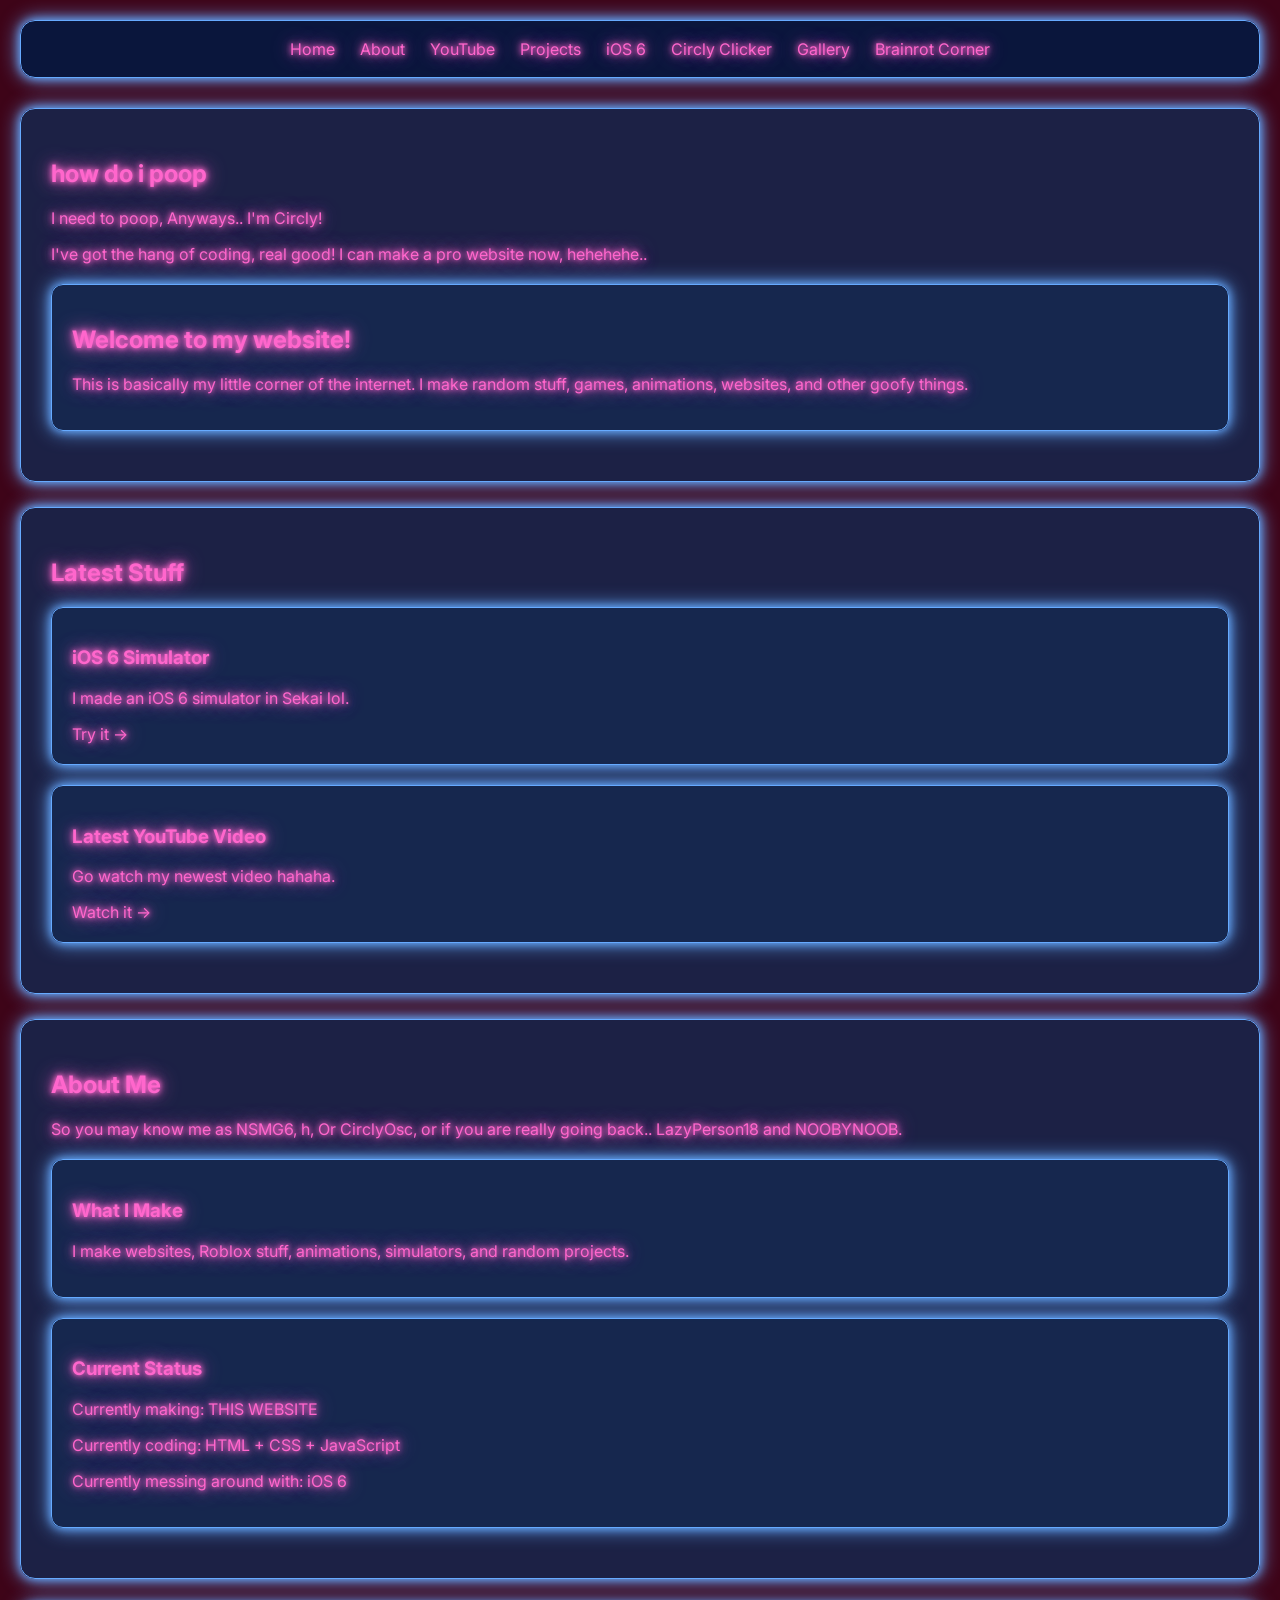
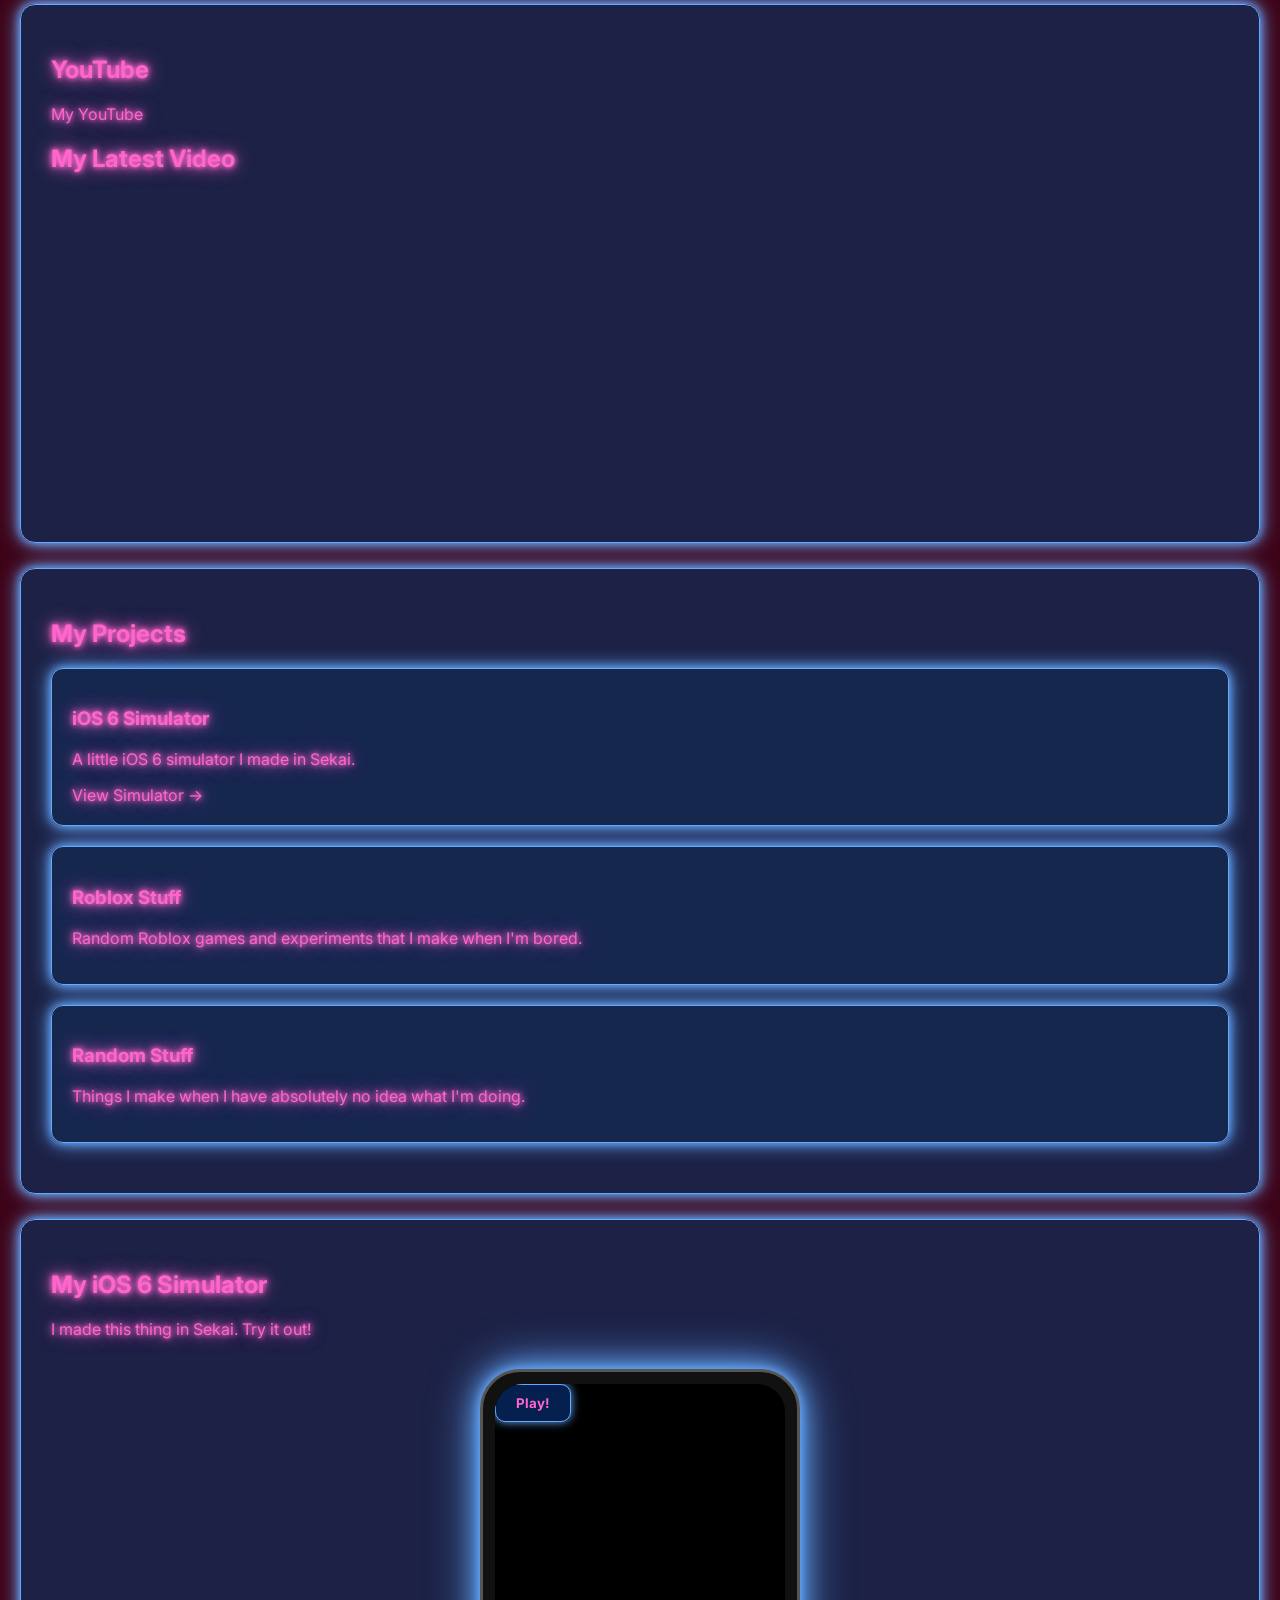
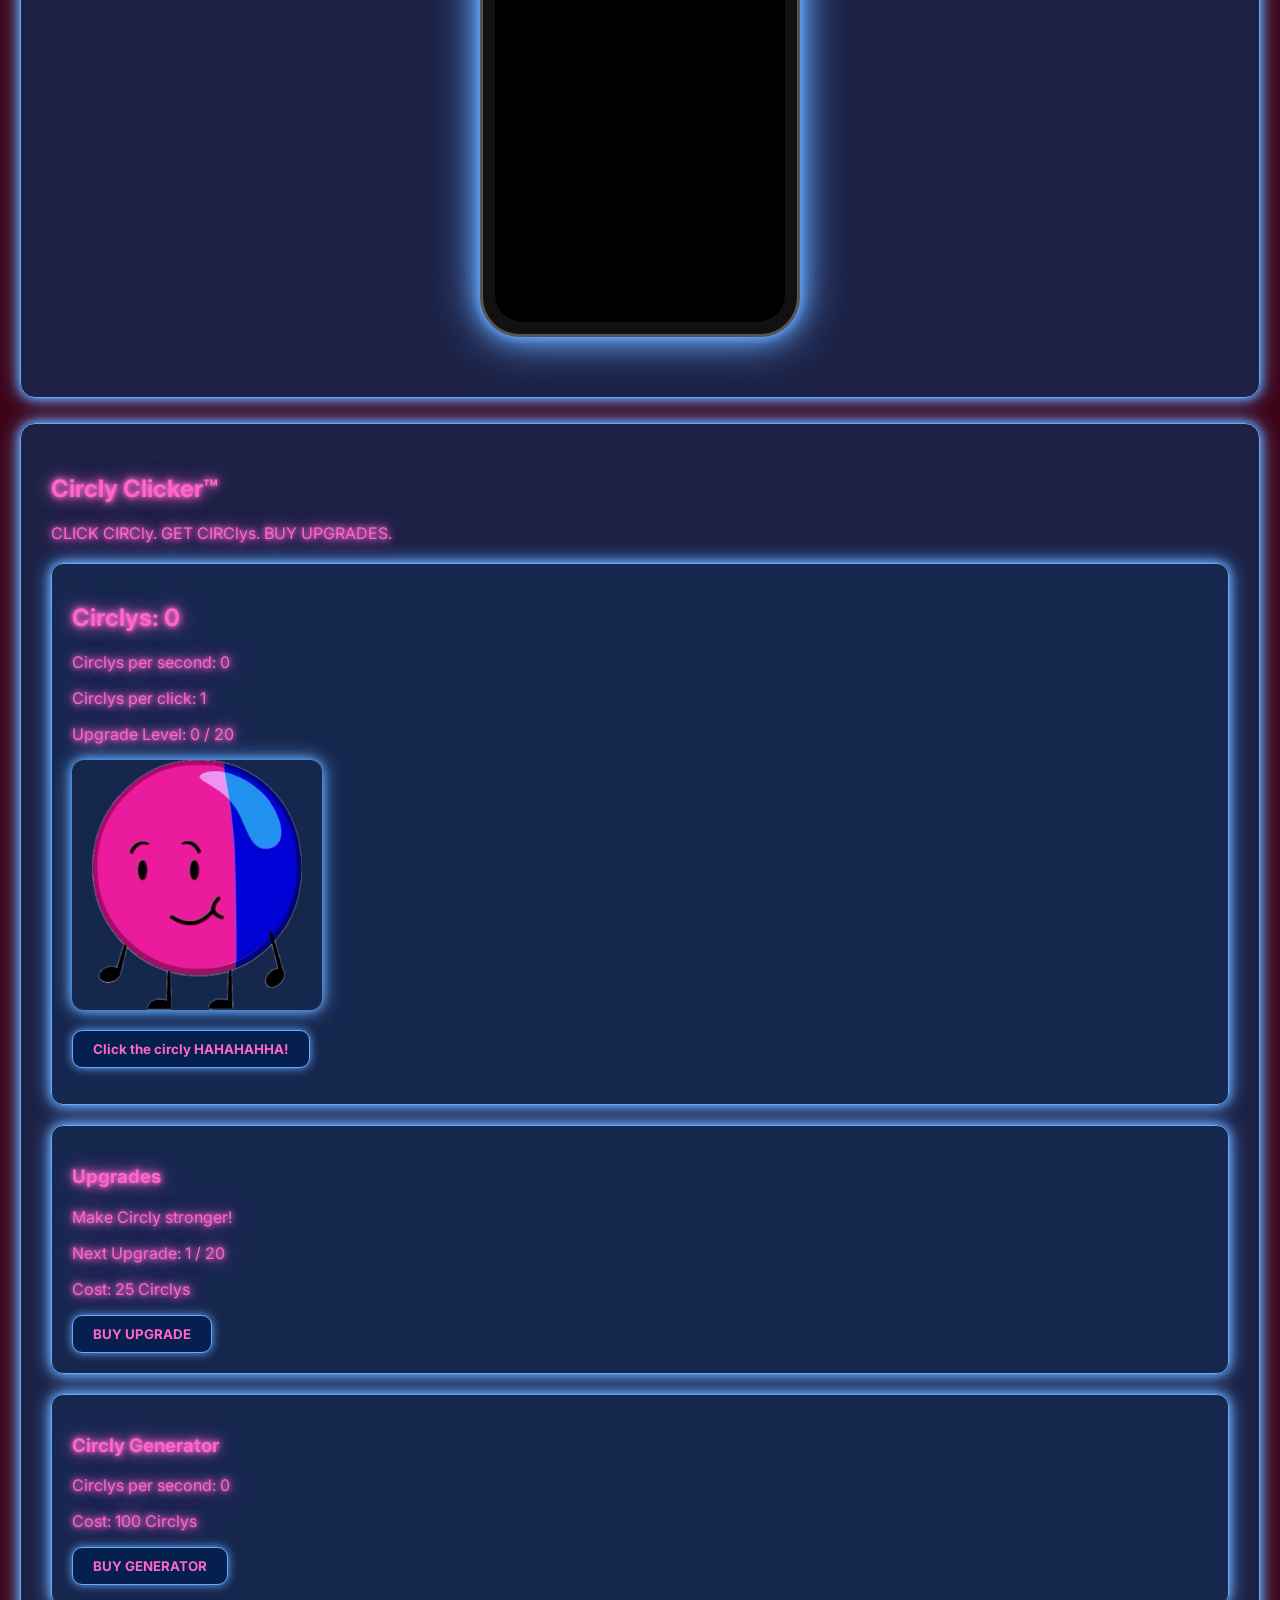
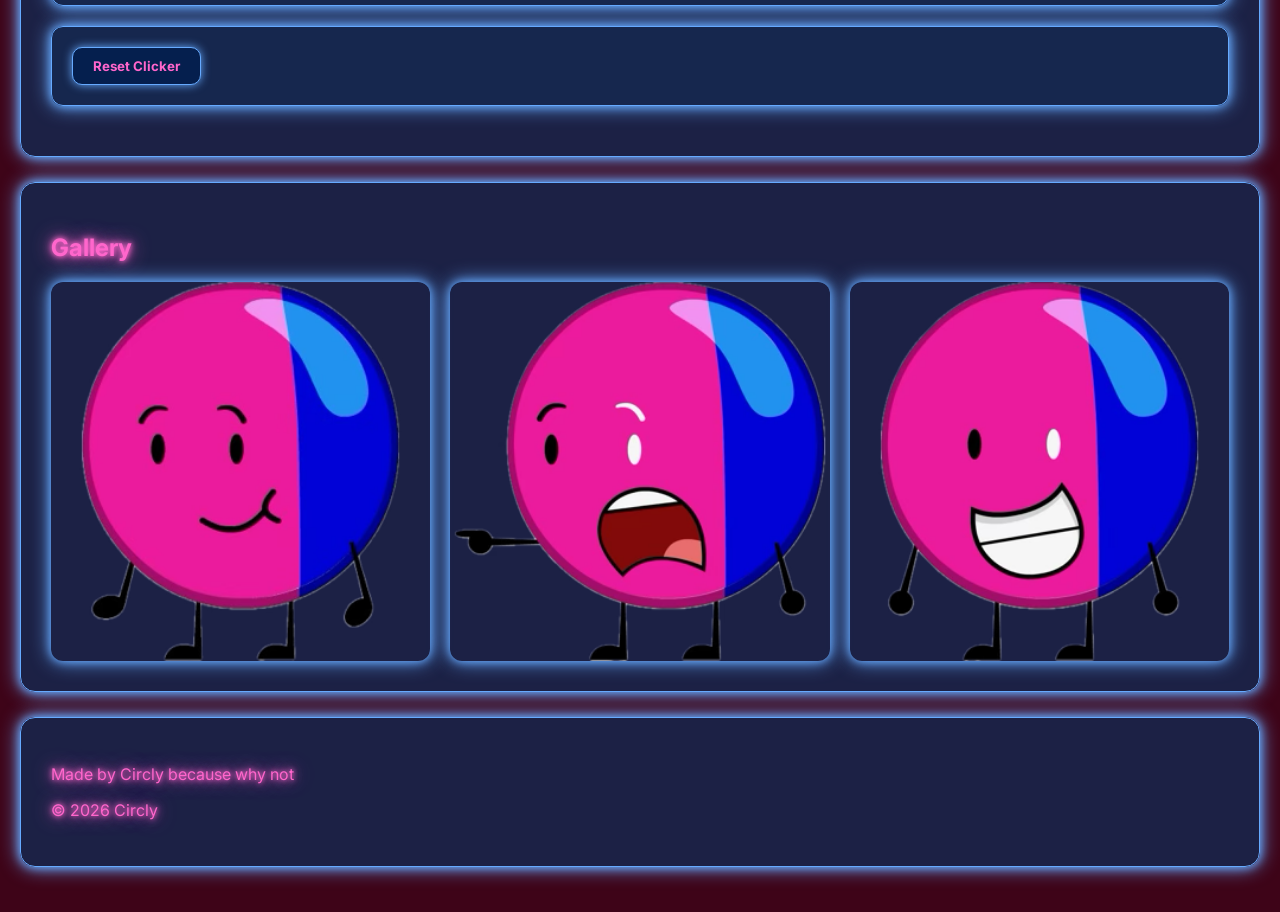
==== index.html @ 1f63c818 "Update index.html" ====
<!DOCTYPE html>
<html>

<head>
    <title>Circly™'s Site</title>
    <link type="text/css" rel="stylesheet" href="css/mything.css">
</head>

<body>

    <!-- Navigation -->

    <nav>
        <a href="#home">Home</a>
        <a href="#about">About</a>
        <a href="#youtube">YouTube</a>
        <a href="#projects">Projects</a>
        <a href="#ios6">iOS 6</a>
        <a href="#clicker">Circly Clicker</a>
        <a href="#gallery">Gallery</a>
        <a href="brainrotcorner/">Brainrot Corner</a>
    </nav>


    <!-- Home -->

    <section id="home">

        <h1>how do i poop</h1>

        <p>
            I need to poop, Anyways.. I'm Circly!
        </p>

        <p>
            I've got the hang of coding, real good!
            I can make a pro website now, hehehehe..
        </p>

        <div class="card">

            <h2>Welcome to my website!</h2>

            <p>
                This is basically my little corner of the internet.
                I make random stuff, games, animations, websites,
                and other goofy things.
            </p>

        </div>

    </section>


    <!-- Latest Stuff -->

    <section id="latest">

        <h2>Latest Stuff</h2>

        <div class="card">

            <h3>iOS 6 Simulator</h3>

            <p>
                I made an iOS 6 simulator in Sekai lol.
            </p>

            <a href="#ios6">
                Try it →
            </a>

        </div>


        <div class="card">

            <h3>Latest YouTube Video</h3>

            <p>
                Go watch my newest video hahaha.
            </p>

            <a
                href="https://www.youtube.com/shorts/BAD6EVmV7z8"
                target="_blank">
                Watch it →
            </a>

        </div>

    </section>


    <!-- About -->

    <section id="about">

        <h2>About Me</h2>

        <p>
            So you may know me as NSMG6, h, Or CirclyOsc,
            or if you are really going back.. LazyPerson18 and NOOBYNOOB.
        </p>


        <div class="card">

            <h3>What I Make</h3>

            <p>
                I make websites, Roblox stuff, animations,
                simulators, and random projects.
            </p>

        </div>


        <div class="card">

            <h3>Current Status</h3>

            <p>
                Currently making:
                <span>THIS WEBSITE</span>
            </p>

            <p>
                Currently coding:
                <span>HTML + CSS + JavaScript</span>
            </p>

            <p>
                Currently messing around with:
                <span>iOS 6</span>
            </p>

        </div>

    </section>


    <!-- YouTube -->

    <section id="youtube">

        <h2>YouTube</h2>

        <p>
            <a
                href="https://youtube.com/@LazyPerson18"
                target="_blank">
                My YouTube
            </a>
        </p>


        <h2>My Latest Video</h2>

        <iframe
            width="560"
            height="315"
            src="https://www.youtube.com/embed/BAD6EVmV7z8"
            title="My latest YouTube video"
            frameborder="0"
            allowfullscreen>
        </iframe>

    </section>


    <!-- Projects -->

    <section id="projects">

        <h2>My Projects</h2>


        <div class="card">

            <h3>iOS 6 Simulator</h3>

            <p>
                A little iOS 6 simulator I made in Sekai.
            </p>

            <a href="#ios6">
                View Simulator →
            </a>

        </div>


        <div class="card">

            <h3>Roblox Stuff</h3>

            <p>
                Random Roblox games and experiments
                that I make when I'm bored.
            </p>

        </div>


        <div class="card">

            <h3>Random Stuff</h3>

            <p>
                Things I make when I have absolutely
                no idea what I'm doing.
            </p>

        </div>

    </section>


    <!-- iOS 6 Simulator -->

    <section id="ios6">

        <h2>My iOS 6 Simulator</h2>

        <p>
            I made this thing in Sekai. Try it out!
        </p>


        <div class="iphone-frame">

            <div class="iphone-screen" id="iphone-screen">

                <button onclick="startIOS6()">
                    Play!
                </button>

            </div>

        </div>

    </section>


    <!-- Circly Clicker -->

    <section id="clicker">

        <h2>Circly Clicker™</h2>

        <p>
            CLICK CIRCly. GET CIRClys. BUY UPGRADES.
        </p>


        <div class="card">

            <h2 id="circlyCount">
                Circlys: 0
            </h2>

            <p id="cps">
                Circlys per second: 0
            </p>

            <p id="clickPower">
                Circlys per click: 1
            </p>

            <p id="upgradeLevel">
                Upgrade Level: 0 / 20
            </p>


            <img
                id="circlyClicker"
                src="images/circly.png"
                alt="Click Circly!"
                title="CLICK ME!">


            <p>
                <button onclick="clickCircly()">
                    Click the circly HAHAHAHHA!
                </button>
            </p>

        </div>


        <!-- Upgrades -->

        <div class="card">

            <h3>Upgrades</h3>

            <p>
                Make Circly stronger!
            </p>

            <p>
                Next Upgrade:
                <span id="upgradeNumber">1</span> / 20
            </p>

            <p>
                Cost:
                <span id="upgradeCost">25</span>
                Circlys
            </p>

            <button onclick="buyUpgrade()">
                BUY UPGRADE
            </button>

        </div>


        <!-- Generator -->

        <div class="card">

            <h3>Circly Generator</h3>

            <p>
                Circlys per second:
                <span id="generatorDisplay">0</span>
            </p>

            <p>
                Cost:
                <span id="generatorCost">100</span>
                Circlys
            </p>

            <button onclick="buyGenerator()">
                BUY GENERATOR
            </button>

        </div>


        <!-- Reset -->

        <div class="card">

            <button onclick="resetClicker()">
                Reset Clicker
            </button>

        </div>

    </section>


    <!-- Gallery -->

    <section id="gallery">

        <h2>Gallery</h2>

        <div class="gallery">

            <img
                src="images/circly.png"
                alt="Circly's picture">

            <img
                src="images/circly2.png"
                alt="Circly 2">

            <img
                src="images/circly3.png"
                alt="Circly 3">

        </div>

    </section>


    <!-- Footer -->

    <section>

        <p>
            Made by Circly because why not
        </p>

        <p>
            © 2026 Circly
        </p>

    </section>


    <script>

        /* =========================
           iOS 6 SIMULATOR
           ========================= */

        function startIOS6() {

            const screen =
                document.getElementById("iphone-screen");

            screen.innerHTML = `
                <iframe
                    src="https://link.prod.sekai.chat/S778gd"
                    frameborder="0"
                    allowfullscreen>
                </iframe>
            `;
        }


        /* =========================
           CIRCLY CLICKER
           ========================= */

        let circlys =
            Number(localStorage.getItem("circlys")) || 0;

        let clickPower =
            Number(localStorage.getItem("clickPower")) || 1;

        let cps =
            Number(localStorage.getItem("cps")) || 0;

        let upgradeLevel =
            Number(localStorage.getItem("upgradeLevel")) || 0;

        let upgradeCost =
            Number(localStorage.getItem("upgradeCost")) || 25;

        let generatorCost =
            Number(localStorage.getItem("generatorCost")) || 100;

        let circlyUpgraded =
            localStorage.getItem("circlyUpgraded") === "true";


        /* Upgrade sound */

        const upgradeSound =
            new Audio("sounds/BFDI_GASP!.ogg");


        /* Get idle image */

        function getIdleImage() {

            if (circlyUpgraded) {
                return "images/circly2.png";
            }

            return "images/circly.png";
        }


        /* Update Circly image */

        function updateCirclyImage() {

            document.getElementById(
                "circlyClicker"
            ).src = getIdleImage();

        }


        /* Save game */

        function saveGame() {

            localStorage.setItem(
                "circlys",
                circlys
            );

            localStorage.setItem(
                "clickPower",
                clickPower
            );

            localStorage.setItem(
                "cps",
                cps
            );

            localStorage.setItem(
                "upgradeLevel",
                upgradeLevel
            );

            localStorage.setItem(
                "upgradeCost",
                upgradeCost
            );

            localStorage.setItem(
                "generatorCost",
                generatorCost
            );

            localStorage.setItem(
                "circlyUpgraded",
                circlyUpgraded
            );
        }


        /* Update display */

        function updateClicker() {

            document.getElementById("circlyCount")
                .textContent =
                "Circlys: " +
                Math.floor(circlys);

            document.getElementById("cps")
                .textContent =
                "Circlys per second: " +
                cps;

            document.getElementById("clickPower")
                .textContent =
                "Circlys per click: " +
                clickPower;

            document.getElementById("upgradeLevel")
                .textContent =
                "Upgrade Level: " +
                upgradeLevel +
                " / 20";

            document.getElementById("upgradeNumber")
                .textContent =
                Math.min(
                    upgradeLevel + 1,
                    20
                );

            document.getElementById("upgradeCost")
                .textContent =
                upgradeCost;

            document.getElementById("generatorCost")
                .textContent =
                generatorCost;

            updateCirclyImage();

            saveGame();
        }


        /* =========================
           CIRCLY PRESSING
           ========================= */

        const circlyImage =
            document.getElementById("circlyClicker");


        function circlyPressed() {

            circlyImage.src =
                "images/circly3.png";

        }


        function circlyReleased() {

            circlyImage.src =
                getIdleImage();

        }


        circlyImage.addEventListener(
            "mousedown",
            circlyPressed
        );

        circlyImage.addEventListener(
            "mouseup",
            circlyReleased
        );

        circlyImage.addEventListener(
            "mouseleave",
            circlyReleased
        );


        circlyImage.addEventListener(
            "touchstart",
            circlyPressed
        );

        circlyImage.addEventListener(
            "touchend",
            circlyReleased
        );


        /* =========================
           CLICK CIRCly
           ========================= */

        function clickCircly() {

            circlys += clickPower;

            updateClicker();

        }


        /* =========================
           UPGRADES
           ========================= */

        function buyUpgrade() {

            if (upgradeLevel >= 20) {

                alert(
                    "MAX CIRCly UPGRADE REACHED!"
                );

                return;
            }


            if (circlys < upgradeCost) {

                alert(
                    "You don't have enough Circlys!"
                );

                return;
            }


            circlys -= upgradeCost;

            upgradeLevel += 1;


            /* Increase click power */

            clickPower +=
                upgradeLevel * 2;


            /* Switch to upgraded Circly */

            circlyUpgraded = true;

            circlyImage.src =
                "images/circly2.png";


            /* Play BFDI gasp */

            upgradeSound.currentTime = 0;

            upgradeSound.play().catch(() => {
                console.log(
                    "The browser blocked the upgrade sound."
                );
            });


            /* Increase cost */

            upgradeCost =
                Math.floor(
                    upgradeCost * 1.7
                );


            updateClicker();
        }


        /* =========================
           GENERATOR
           ========================= */

        function buyGenerator() {

            if (circlys < generatorCost) {

                alert(
                    "You don't have enough Circlys!"
                );

                return;
            }


            circlys -= generatorCost;

            cps += 1;


            generatorCost =
                Math.floor(
                    generatorCost * 1.8
                );


            updateClicker();
        }


        /* =========================
           AUTOMATIC GENERATION
           ========================= */

        setInterval(
            function() {

                circlys += cps;

                updateClicker();

            },
            1000
        );


        /* =========================
           RESET
           ========================= */

        function resetClicker() {

            const confirmed =
                confirm(
                    "Are you sure you want to reset ALL your Circlys?"
                );

            if (!confirmed) {
                return;
            }


            circlys = 0;

            clickPower = 1;

            cps = 0;

            upgradeLevel = 0;
 
            upgradeCost = 25;

            generatorCost = 100;

            circlyUpgraded = false;


            circlyImage.src =
                "images/circly.png";


            updateClicker();
        }


        /* =========================
           START
           ========================= */

        updateClicker();

    </script>

</body>

</html>
---- css/mything.css ----
@import url('https://fonts.googleapis.com/css2?family=Inter:wght@400;700&display=swap');


/* =========================
   GLOBAL
   ========================= */

html {
    scroll-behavior: smooth;
}

body {
    background: #3e0418;
    color: #ff66cc;
    font-family: 'Inter', sans-serif;
    margin: 0;
    padding: 20px;
    min-height: 100vh;
}


/* =========================
   GLOWING TEXT
   ========================= */

h1,
h2,
h3,
p,
span,
a {
    color: #ff66cc;

    text-shadow:
        0 0 5px #ff66cc,
        0 0 10px #ff66cc,
        0 0 20px #ff66cc;
}


/* =========================
   LINKS
   ========================= */

a {
    text-decoration: none;
    display: inline-block;
    transition: all 0.2s ease;
}

a:hover {
    color: cyan;

    text-shadow:
        0 0 5px cyan,
        0 0 10px cyan,
        0 0 20px cyan,
        0 0 40px cyan;

    transform: scale(1.1);
}


/* =========================
   NAVIGATION
   ========================= */

nav {
    display: flex;
    justify-content: center;
    align-items: center;
    gap: 25px;

    background: rgba(5, 25, 65, 0.9);

    border: 1px solid #66aaff;
    border-radius: 15px;

    padding: 18px;
    margin-bottom: 30px;

    box-shadow:
        0 0 10px #66aaff,
        0 0 20px #66aaff;
}

nav a {
    color: #ff66cc;
}


/* =========================
   SECTIONS / PAGES
   ========================= */

section {
    background: rgba(20, 40, 80, 0.8);

    border: 1px solid #66aaff;
    border-radius: 15px;

    padding: 30px;
    margin: 25px 0;

    box-shadow:
        0 0 10px #66aaff,
        0 0 20px #66aaff;

    transition: all 0.3s ease;
}

section:hover {
    box-shadow:
        0 0 15px #66aaff,
        0 0 30px #66aaff,
        0 0 50px #66aaff;
}


/* =========================
   CARDS
   ========================= */

.card {
    background: rgba(20, 40, 80, 0.8);

    border: 1px solid #66aaff;
    border-radius: 12px;

    padding: 20px;
    margin: 20px 0;

    box-shadow:
        0 0 10px #66aaff,
        0 0 20px #66aaff;

    transition: all 0.3s ease;
}

.card:hover {
    transform: translateY(-5px);

    box-shadow:
        0 0 15px #66aaff,
        0 0 30px #66aaff,
        0 0 50px #66aaff;
}


/* =========================
   IMAGES
   ========================= */

img {
    max-width: 100%;
    height: auto;

    border-radius: 12px;

    box-shadow:
        0 0 10px #66aaff,
        0 0 20px #66aaff;

    transition: all 0.3s ease;
}

img:hover {
    transform: scale(1.03);

    box-shadow:
        0 0 15px #66aaff,
        0 0 30px #66aaff;
}


/* =========================
   BLUE TEXT
   ========================= */

.last-word {
    color: #66aaff;

    text-shadow:
        0 0 5px #66aaff,
        0 0 10px #66aaff,
        0 0 20px #66aaff;
}


/* =========================
   BUTTONS
   ========================= */

button {
    background: #051f4e;
    color: #ff66cc;

    font-family: 'Inter', sans-serif;
    font-weight: 700;

    border: 1px solid #66aaff;
    border-radius: 10px;

    padding: 10px 20px;

    cursor: pointer;

    box-shadow:
        0 0 10px #66aaff;

    transition: all 0.2s ease;
}

button:hover {
    color: cyan;

    border-color: cyan;

    box-shadow:
        0 0 10px cyan,
        0 0 20px cyan,
        0 0 30px cyan;

    transform: scale(1.05);
}


/* =========================
   MOBILE
   ========================= */

@media (max-width: 600px) {

    body {
        padding: 10px;
    }

    nav {
        flex-direction: column;
        gap: 15px;
    }

    section {
        padding: 20px;
    }

}


/* =========================
   iOS 6 SIMULATOR
   ========================= */

.iphone-frame {
    width: 320px;
    height: 568px;

    margin: 30px auto;
    padding: 12px;

    background: #111;

    border: 3px solid #555;
    border-radius: 40px;

    box-shadow:
        0 0 10px #66aaff,
        0 0 25px #66aaff,
        0 0 50px #66aaff;

    box-sizing: border-box;
}

.iphone-screen {
    width: 100%;
    height: 100%;

    overflow: hidden;

    border-radius: 28px;

    background: black;
}

.iphone-screen iframe {
    width: 100%;
    height: 100%;

    border: none;
}


/* =========================
   CIRCLY CLICKER
   ========================= */

#circlyClicker {
    cursor: pointer;
    max-width: 250px;
    user-select: none;
    -webkit-user-drag: none;

    transition:
        transform 0.08s ease-out;
}

/* ACTUAL SQUISH WHILE PRESSED */
#circlyClicker.circly-pressed {
    transform: scale(0.82, 0.72) rotate(-3deg);
}

/* Little bounce when released */
#circlyClicker.circly-release {
    animation: circlyBounce 0.22s ease-out;
}

@keyframes circlyBounce {

    0% {
        transform: scale(0.82, 0.72) rotate(-3deg);
    }

    45% {
        transform: scale(1.08, 0.94) rotate(2deg);
    }

    75% {
        transform: scale(0.97, 1.03) rotate(-1deg);
    }

    100% {
        transform: scale(1, 1) rotate(0deg);
    }
}

/* =========================
   GALLERY
   ========================= */

.gallery {
    display: grid;

    grid-template-columns:
        repeat(
            auto-fit,
            minmax(180px, 1fr)
        );

    gap: 20px;
}

.gallery img {
    width: 100%;
    box-sizing: border-box;
}
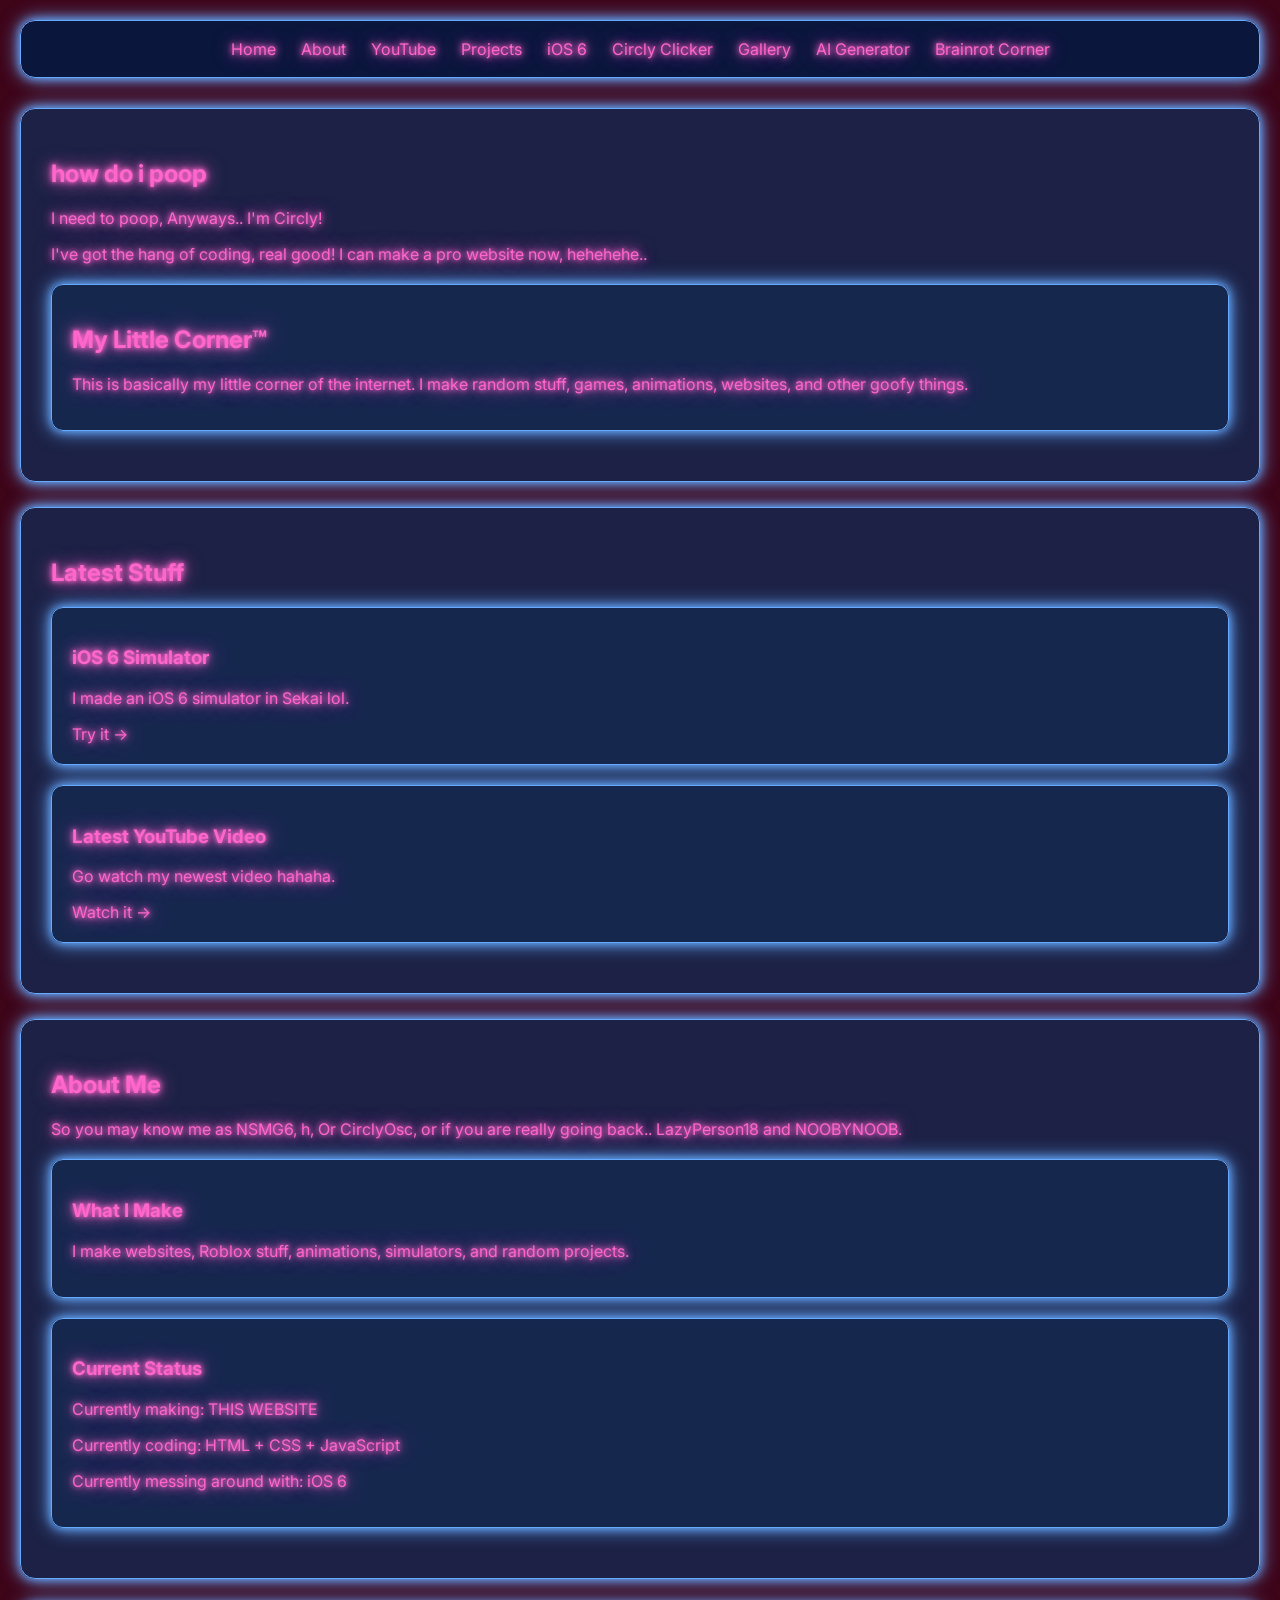
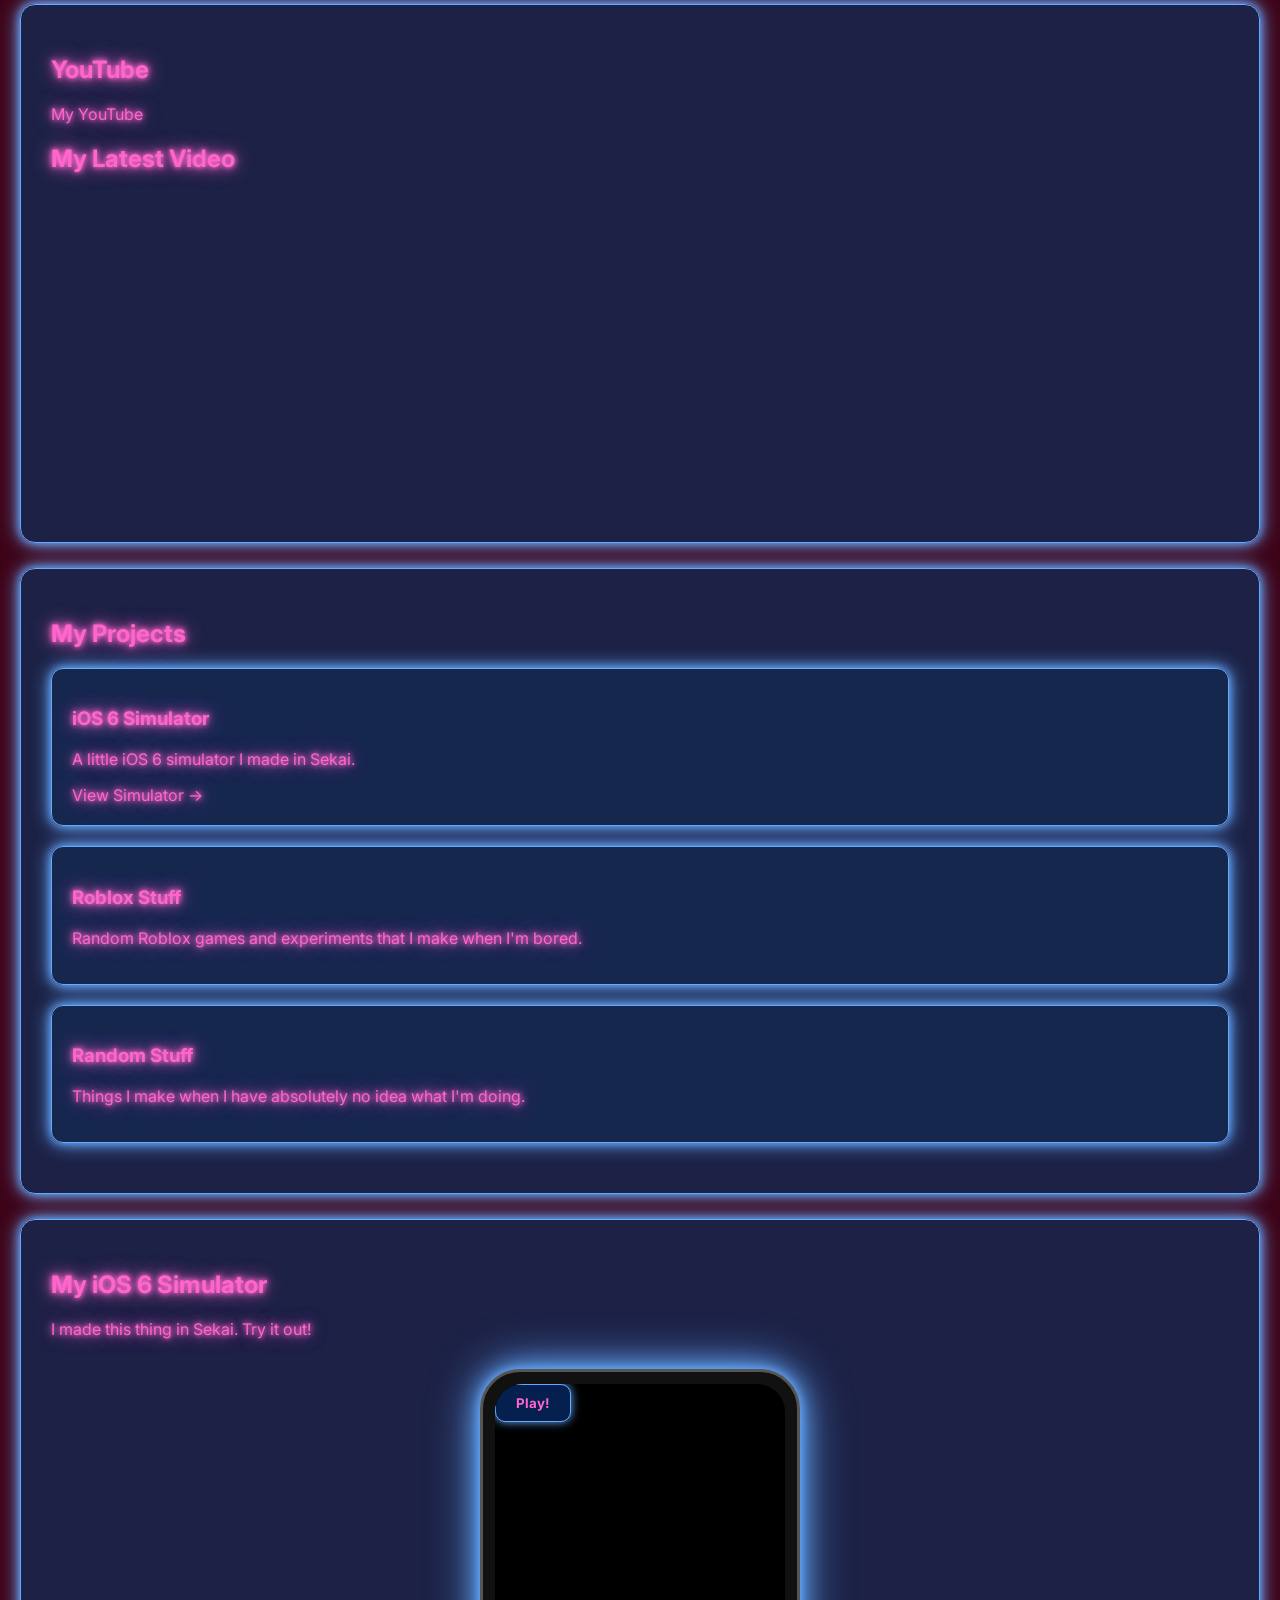
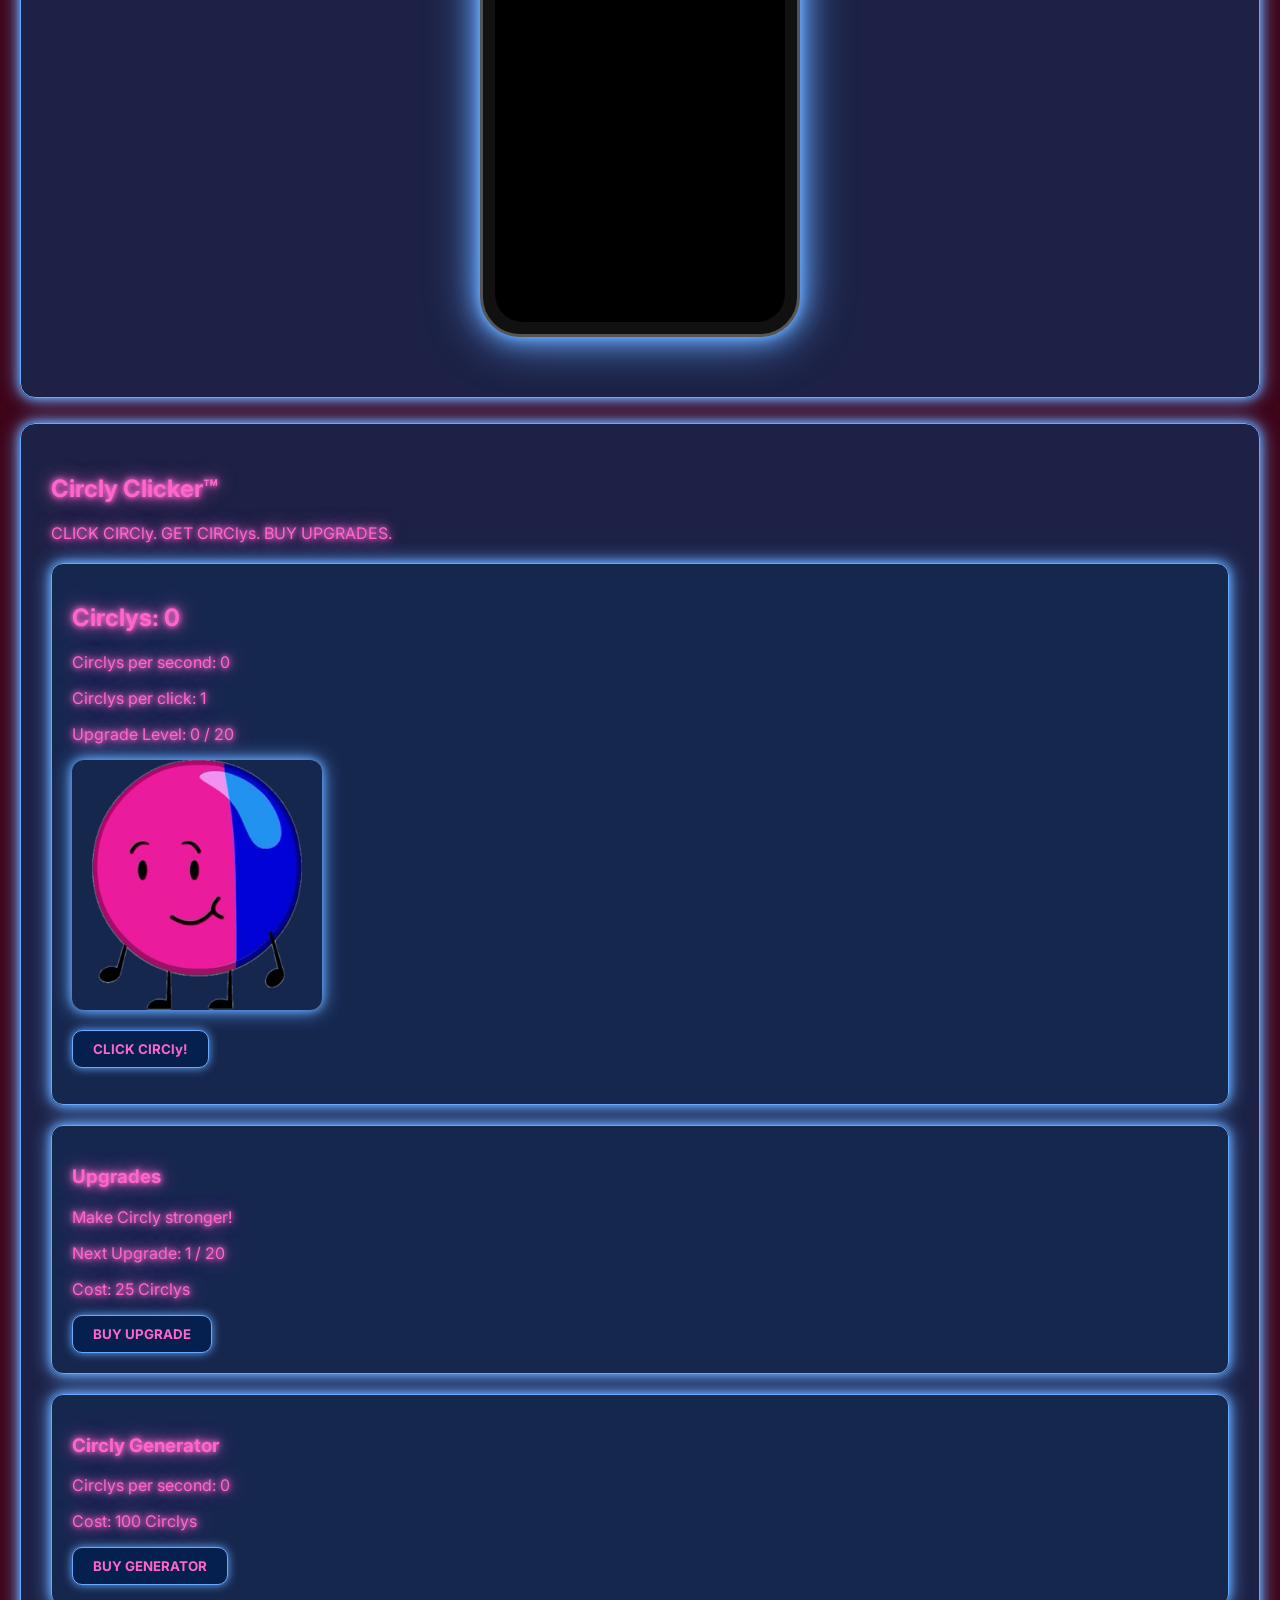
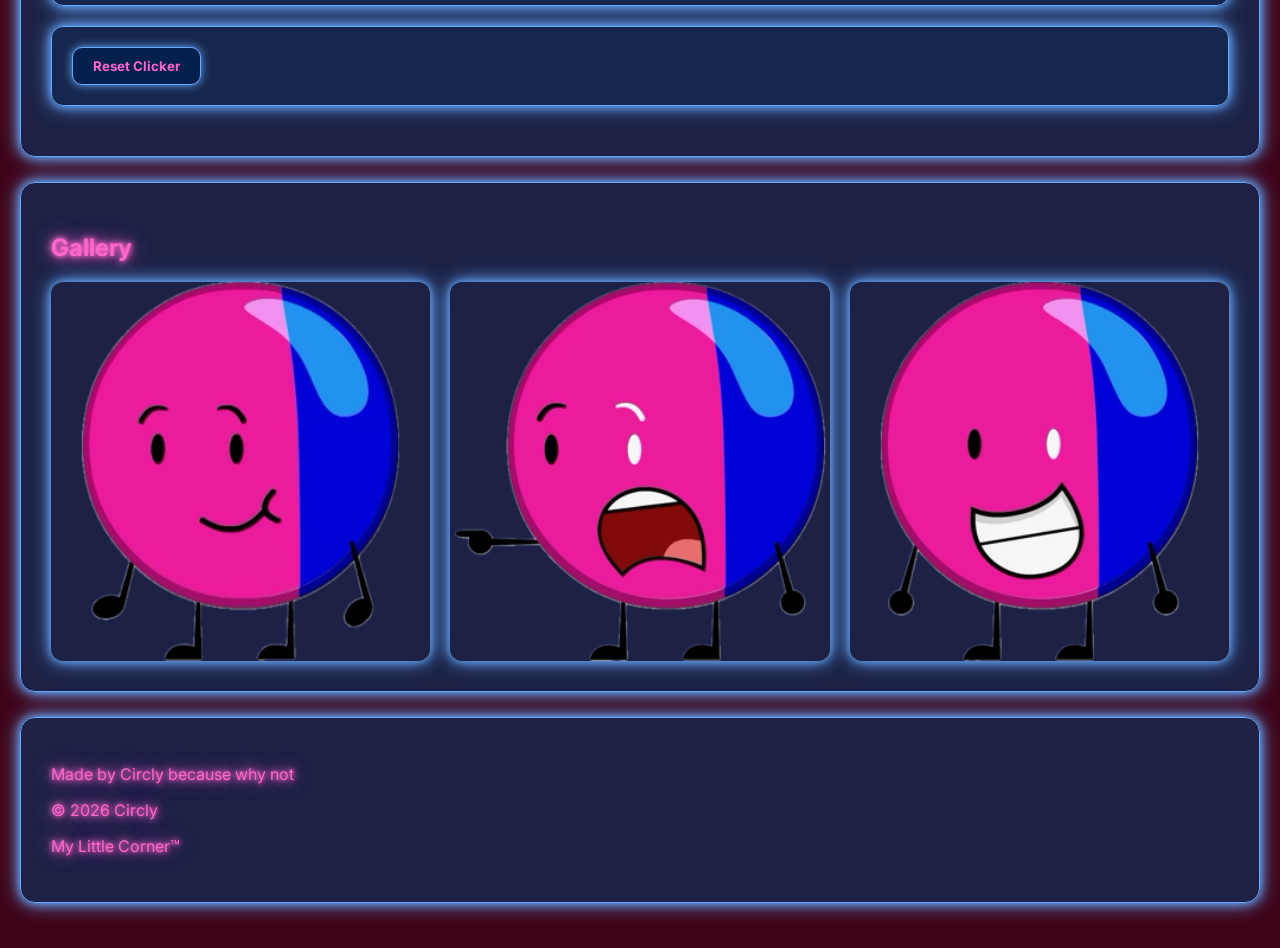
==== commit 4fa19c65: "Hello" ====
--- a/index.html
+++ b/index.html
@@ -18,6 +18,7 @@
         <a href="#ios6">iOS 6</a>
         <a href="#clicker">Circly Clicker</a>
         <a href="#gallery">Gallery</a>
+        <a href="aigen.html">AI Generator</a>
         <a href="brainrotcorner/">Brainrot Corner</a>
     </nav>
 
@@ -39,7 +40,7 @@
 
         <div class="card">
 
-            <h2>Welcome to my website!</h2>
+            <h2>My Little Corner™</h2>
 
             <p>
                 This is basically my little corner of the internet.
@@ -103,7 +104,6 @@
             or if you are really going back.. LazyPerson18 and NOOBYNOOB.
         </p>
 
-
         <div class="card">
 
             <h3>What I Make</h3>
@@ -153,7 +153,6 @@
                 My YouTube
             </a>
         </p>
-
 
         <h2>My Latest Video</h2>
 
@@ -175,7 +174,6 @@
 
         <h2>My Projects</h2>
 
-
         <div class="card">
 
             <h3>iOS 6 Simulator</h3>
@@ -226,7 +224,6 @@
         <p>
             I made this thing in Sekai. Try it out!
         </p>
-
 
         <div class="iphone-frame">
 
@@ -282,7 +279,7 @@
 
             <p>
                 <button onclick="clickCircly()">
-                    Click the circly HAHAHAHHA!
+                    CLICK CIRCly!
                 </button>
             </p>
 
@@ -389,6 +386,10 @@
 
         <p>
             © 2026 Circly
+        </p>
+
+        <p>
+            My Little Corner™
         </p>
 
     </section>
@@ -441,36 +442,18 @@
             localStorage.getItem("circlyUpgraded") === "true";
 
 
-        /* Upgrade sound */
-
         const upgradeSound =
             new Audio("sounds/BFDI_GASP!.ogg");
 
 
-        /* Get idle image */
-
         function getIdleImage() {
 
-            if (circlyUpgraded) {
-                return "images/circly2.png";
-            }
-
-            return "images/circly.png";
-        }
-
-
-        /* Update Circly image */
-
-        function updateCirclyImage() {
-
-            document.getElementById(
-                "circlyClicker"
-            ).src = getIdleImage();
-
-        }
-
-
-        /* Save game */
+            return circlyUpgraded
+                ? "images/circly2.png"
+                : "images/circly.png";
+
+        }
+
 
         function saveGame() {
 
@@ -508,10 +491,9 @@
                 "circlyUpgraded",
                 circlyUpgraded
             );
-        }
-
-
-        /* Update display */
+
+        }
+
 
         function updateClicker() {
 
@@ -551,79 +533,94 @@
                 .textContent =
                 generatorCost;
 
-            updateCirclyImage();
+            document.getElementById("generatorDisplay")
+                .textContent =
+                cps;
+
+            document.getElementById("circlyClicker")
+                .src =
+                getIdleImage();
 
             saveGame();
-        }
-
-
-        /* =========================
-           CIRCLY PRESSING
-           ========================= */
+
+        }
+
 
         const circlyImage =
             document.getElementById("circlyClicker");
 
 
-        function circlyPressed() {
+        function pressCircly() {
 
             circlyImage.src =
                 "images/circly3.png";
 
-        }
-
-
-        function circlyReleased() {
+            circlyImage.classList.add(
+                "circly-pressed"
+            );
+
+        }
+
+
+        function releaseCircly() {
 
             circlyImage.src =
                 getIdleImage();
 
+            circlyImage.classList.remove(
+                "circly-pressed"
+            );
+
+            circlyImage.classList.remove(
+                "circly-release"
+            );
+
+            void circlyImage.offsetWidth;
+
+            circlyImage.classList.add(
+                "circly-release"
+            );
+
         }
 
 
         circlyImage.addEventListener(
             "mousedown",
-            circlyPressed
+            pressCircly
         );
 
         circlyImage.addEventListener(
             "mouseup",
-            circlyReleased
+            releaseCircly
         );
 
         circlyImage.addEventListener(
             "mouseleave",
-            circlyReleased
+            releaseCircly
         );
 
 
         circlyImage.addEventListener(
             "touchstart",
-            circlyPressed
+            pressCircly
         );
 
         circlyImage.addEventListener(
             "touchend",
-            circlyReleased
+            releaseCircly
         );
 
 
-        /* =========================
-           CLICK CIRCly
-           ========================= */
-
         function clickCircly() {
 
             circlys += clickPower;
 
+            releaseCircly();
+
             updateClicker();
 
         }
 
-
-        /* =========================
-           UPGRADES
-           ========================= */
 
         function buyUpgrade() {
 
@@ -634,6 +631,7 @@
                 );
 
                 return;
+
             }
 
 
@@ -644,40 +642,24 @@
                 );
 
                 return;
+
             }
 
 
             circlys -= upgradeCost;
 
             upgradeLevel += 1;
-
-
-            /* Increase click power */
 
             clickPower +=
                 upgradeLevel * 2;
 
-
-            /* Switch to upgraded Circly */
-
             circlyUpgraded = true;
 
-            circlyImage.src =
-                "images/circly2.png";
-
-
-            /* Play BFDI gasp */
 
             upgradeSound.currentTime = 0;
 
-            upgradeSound.play().catch(() => {
-                console.log(
-                    "The browser blocked the upgrade sound."
-                );
-            });
-
-
-            /* Increase cost */
+            upgradeSound.play().catch(() => {});
+
 
             upgradeCost =
                 Math.floor(
@@ -686,12 +668,9 @@
 
 
             updateClicker();
-        }
-
-
-        /* =========================
-           GENERATOR
-           ========================= */
+
+        }
+
 
         function buyGenerator() {
 
@@ -702,27 +681,23 @@
                 );
 
                 return;
+
             }
 
 
             circlys -= generatorCost;
 
             cps += 1;
-
 
             generatorCost =
                 Math.floor(
                     generatorCost * 1.8
                 );
 
-
             updateClicker();
-        }
-
-
-        /* =========================
-           AUTOMATIC GENERATION
-           ========================= */
+
+        }
+
 
         setInterval(
             function() {
@@ -735,10 +710,6 @@
             1000
         );
 
-
-        /* =========================
-           RESET
-           ========================= */
 
         function resetClicker() {
 
@@ -759,7 +730,7 @@
             cps = 0;
 
             upgradeLevel = 0;
- 
+
             upgradeCost = 25;
 
             generatorCost = 100;
@@ -767,17 +738,10 @@
             circlyUpgraded = false;
 
 
-            circlyImage.src =
-                "images/circly.png";
-
-
             updateClicker();
-        }
-
-
-        /* =========================
-           START
-           ========================= */
+
+        }
+
 
         updateClicker();
 
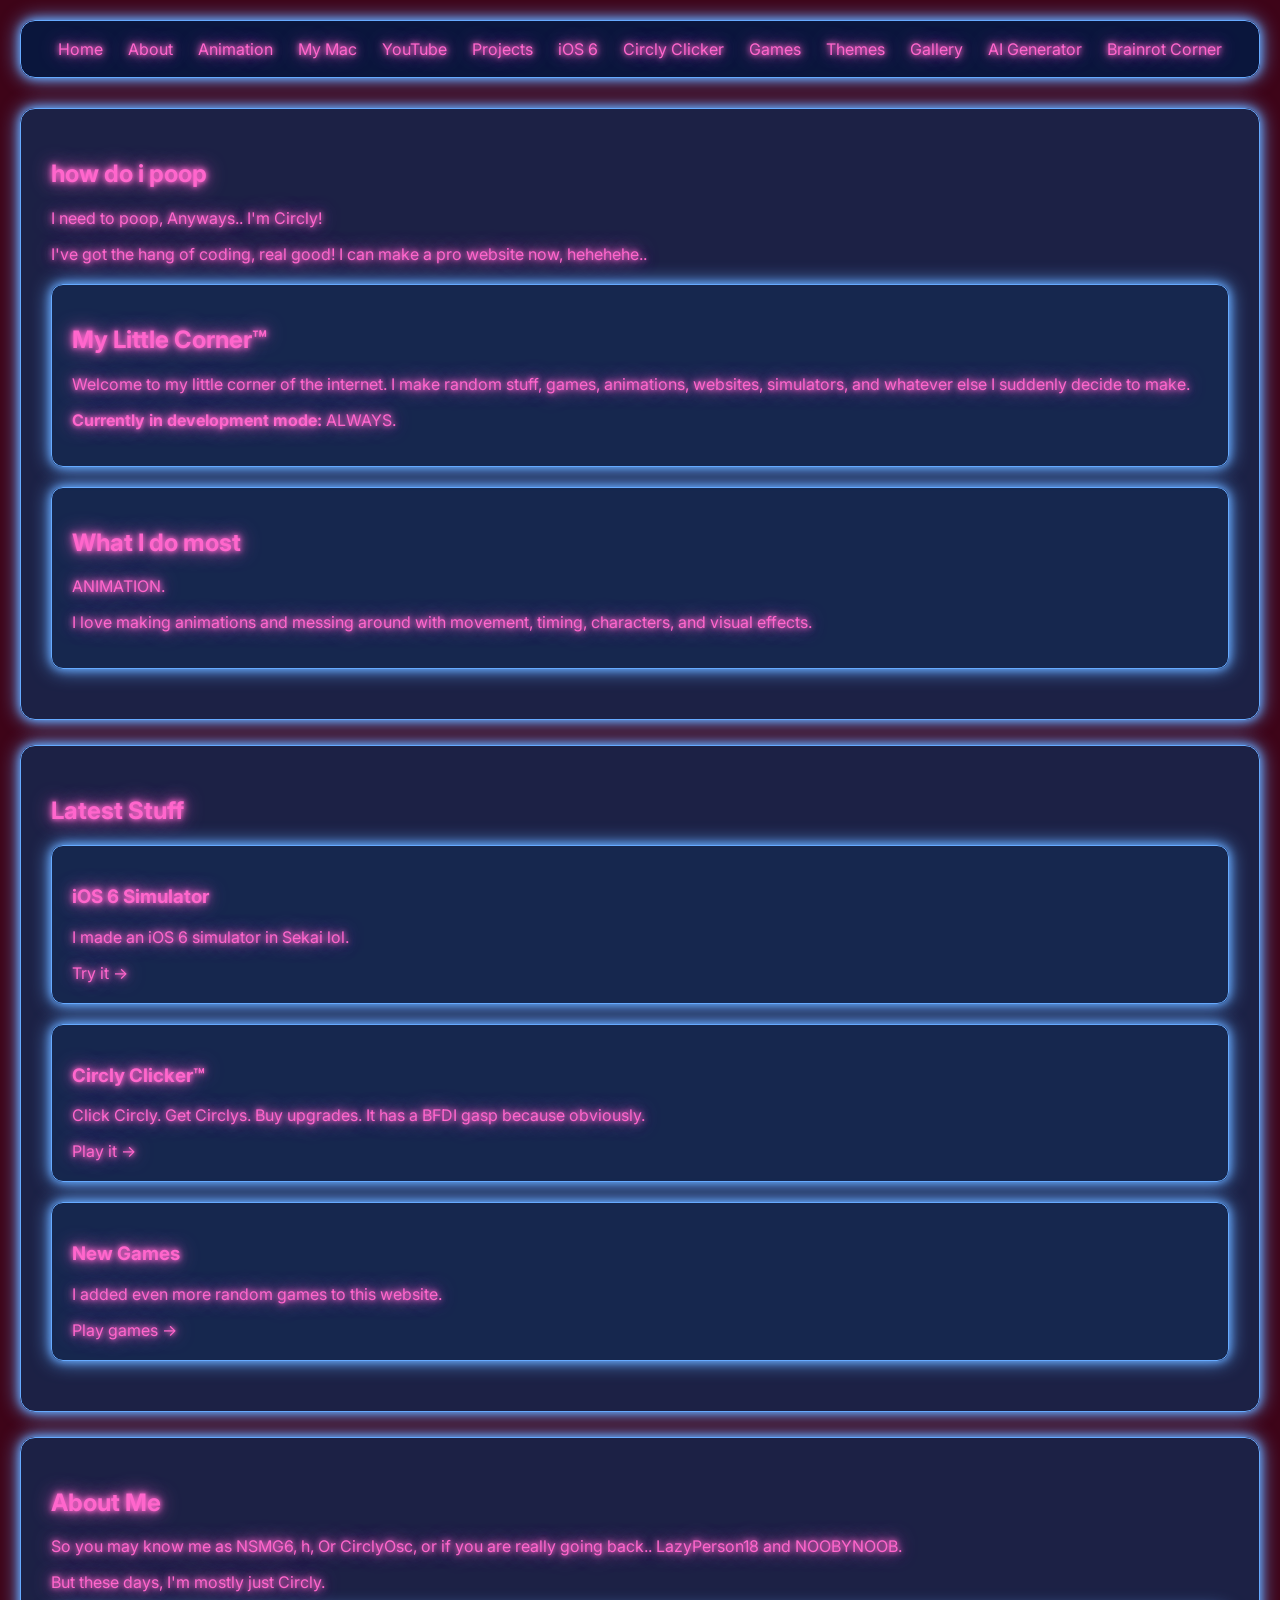
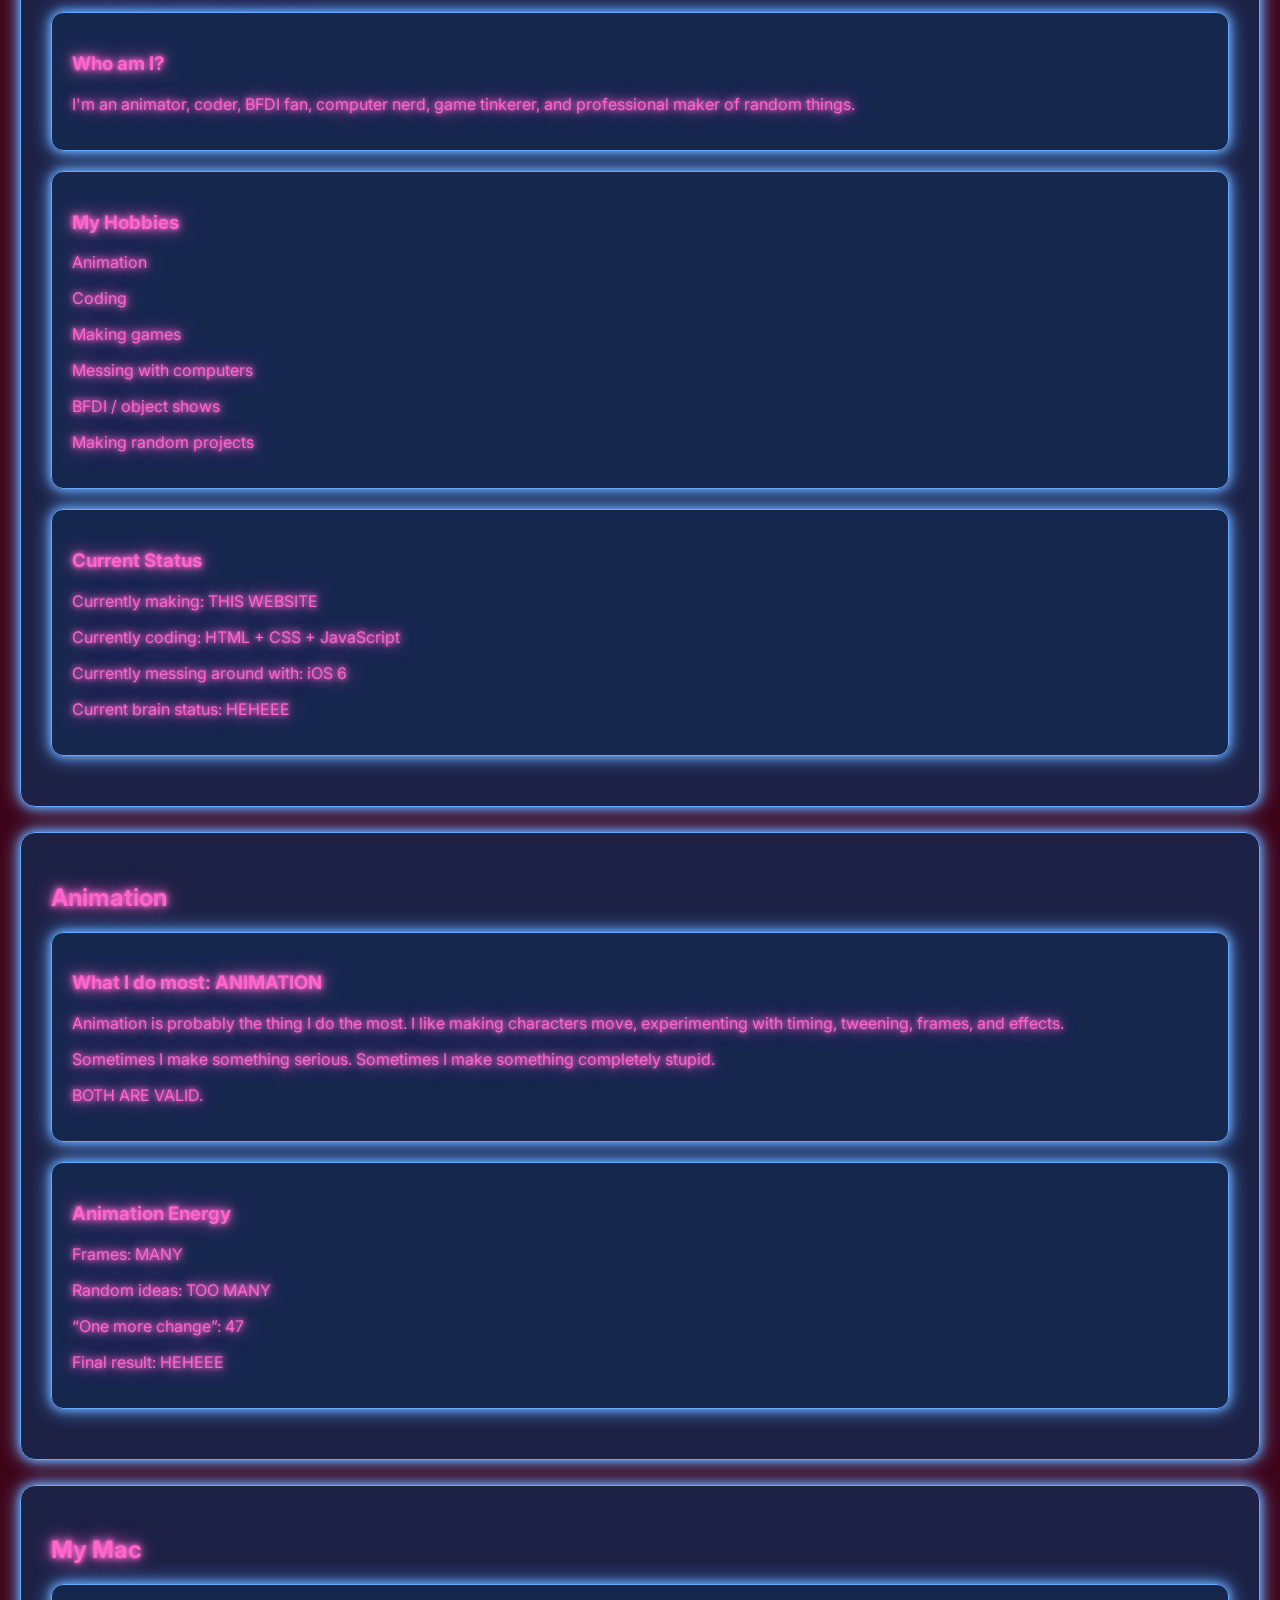
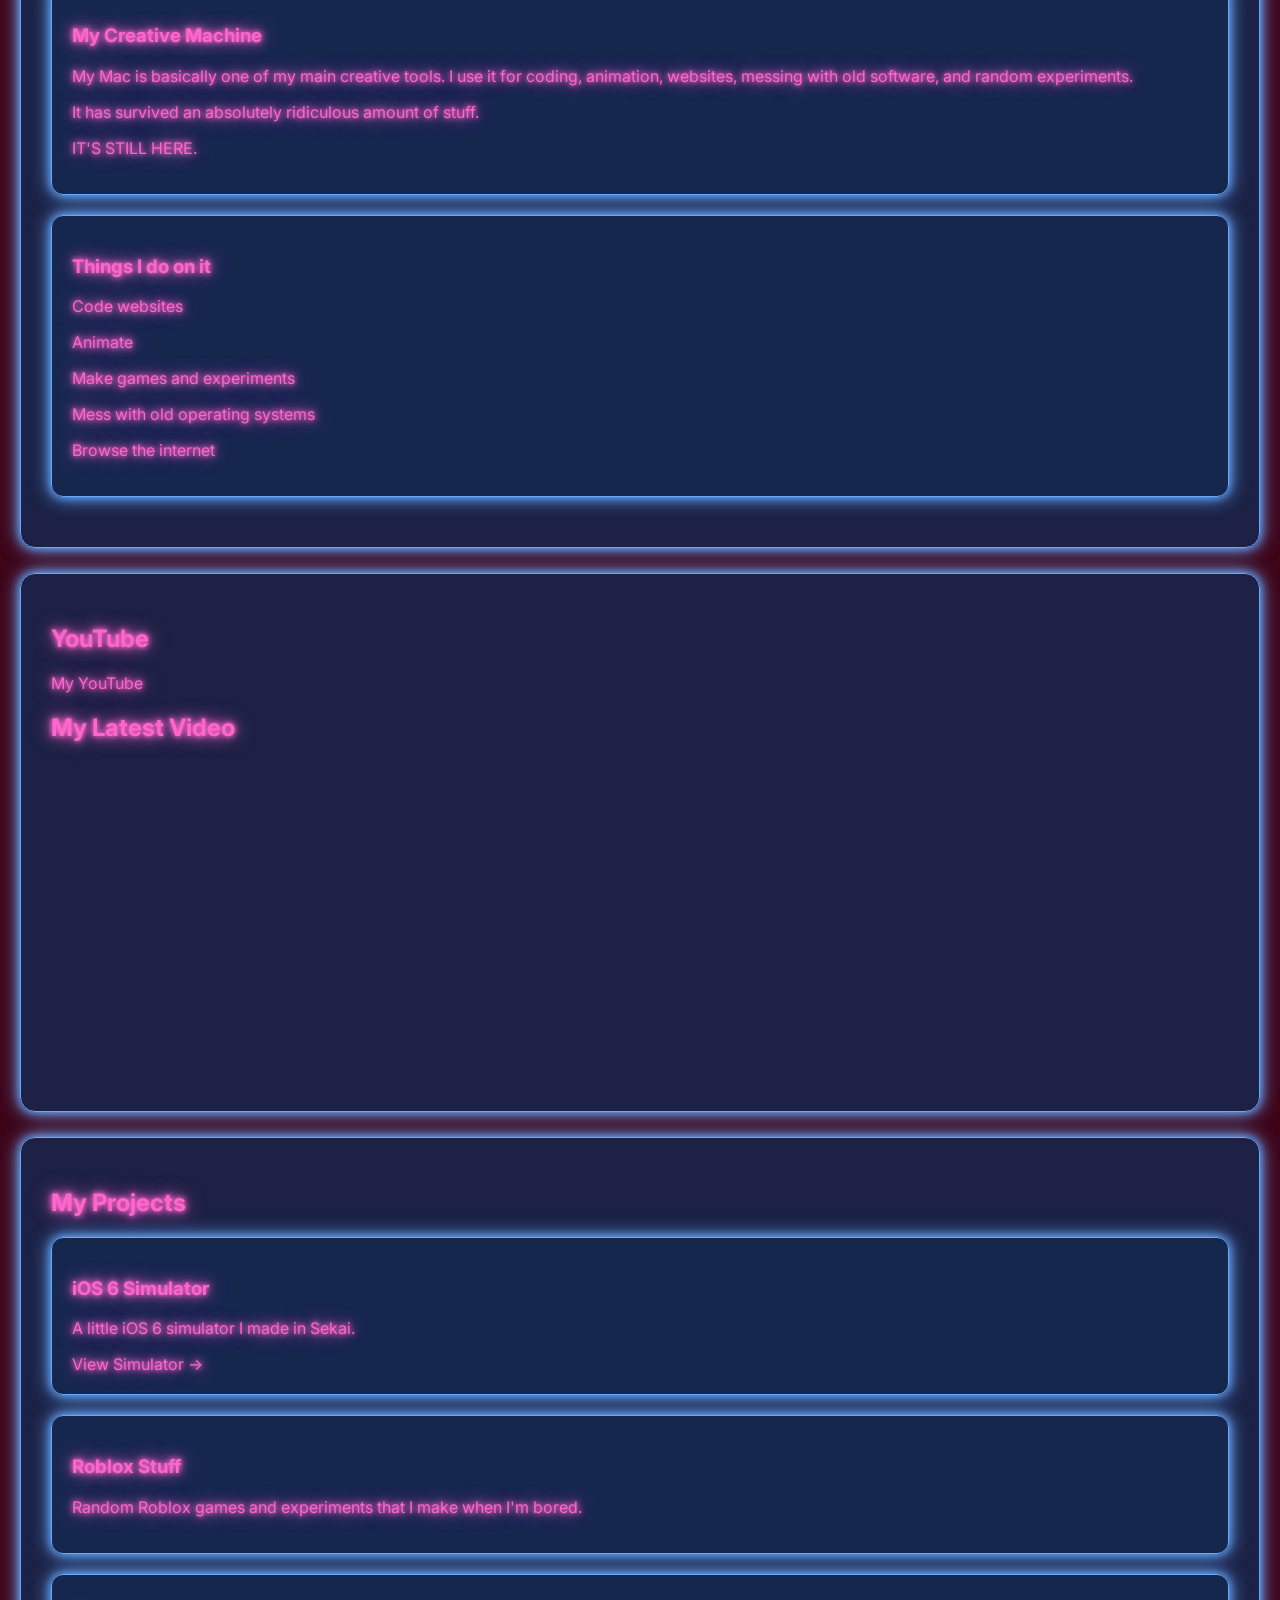
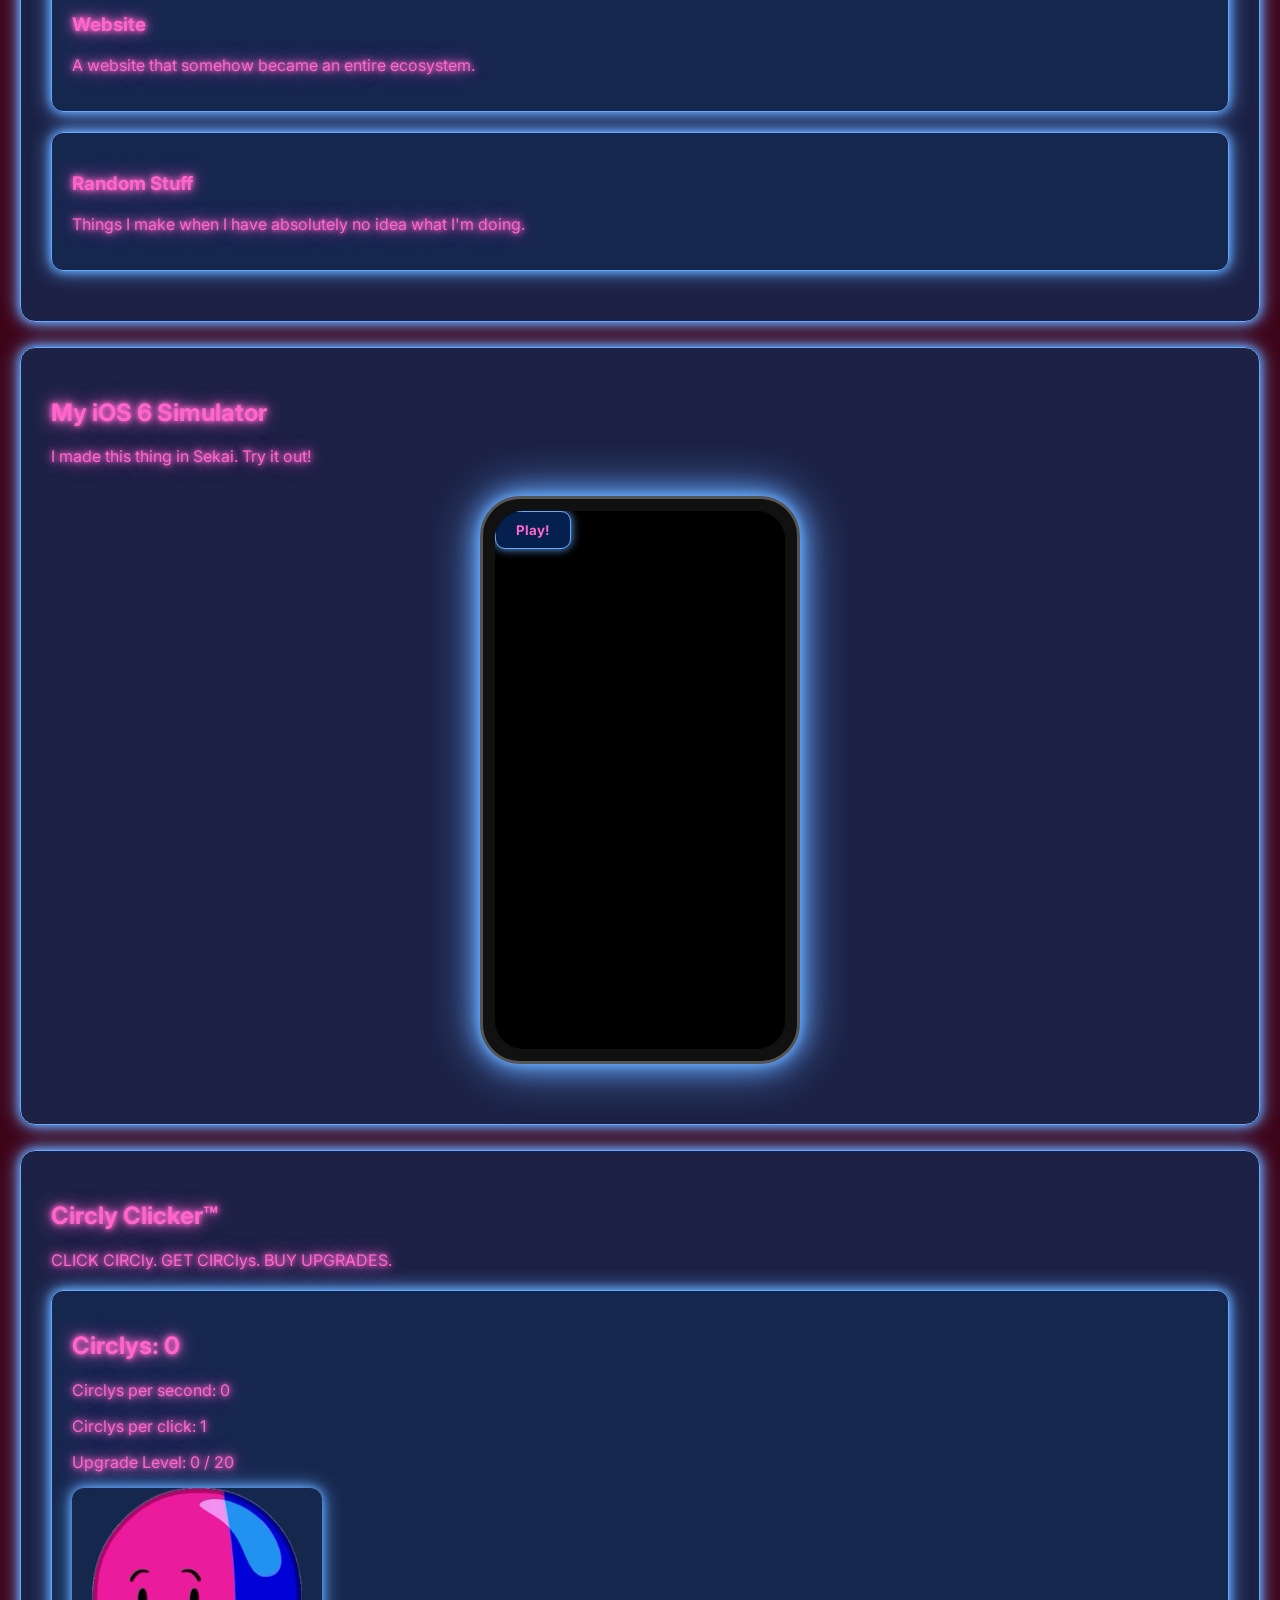
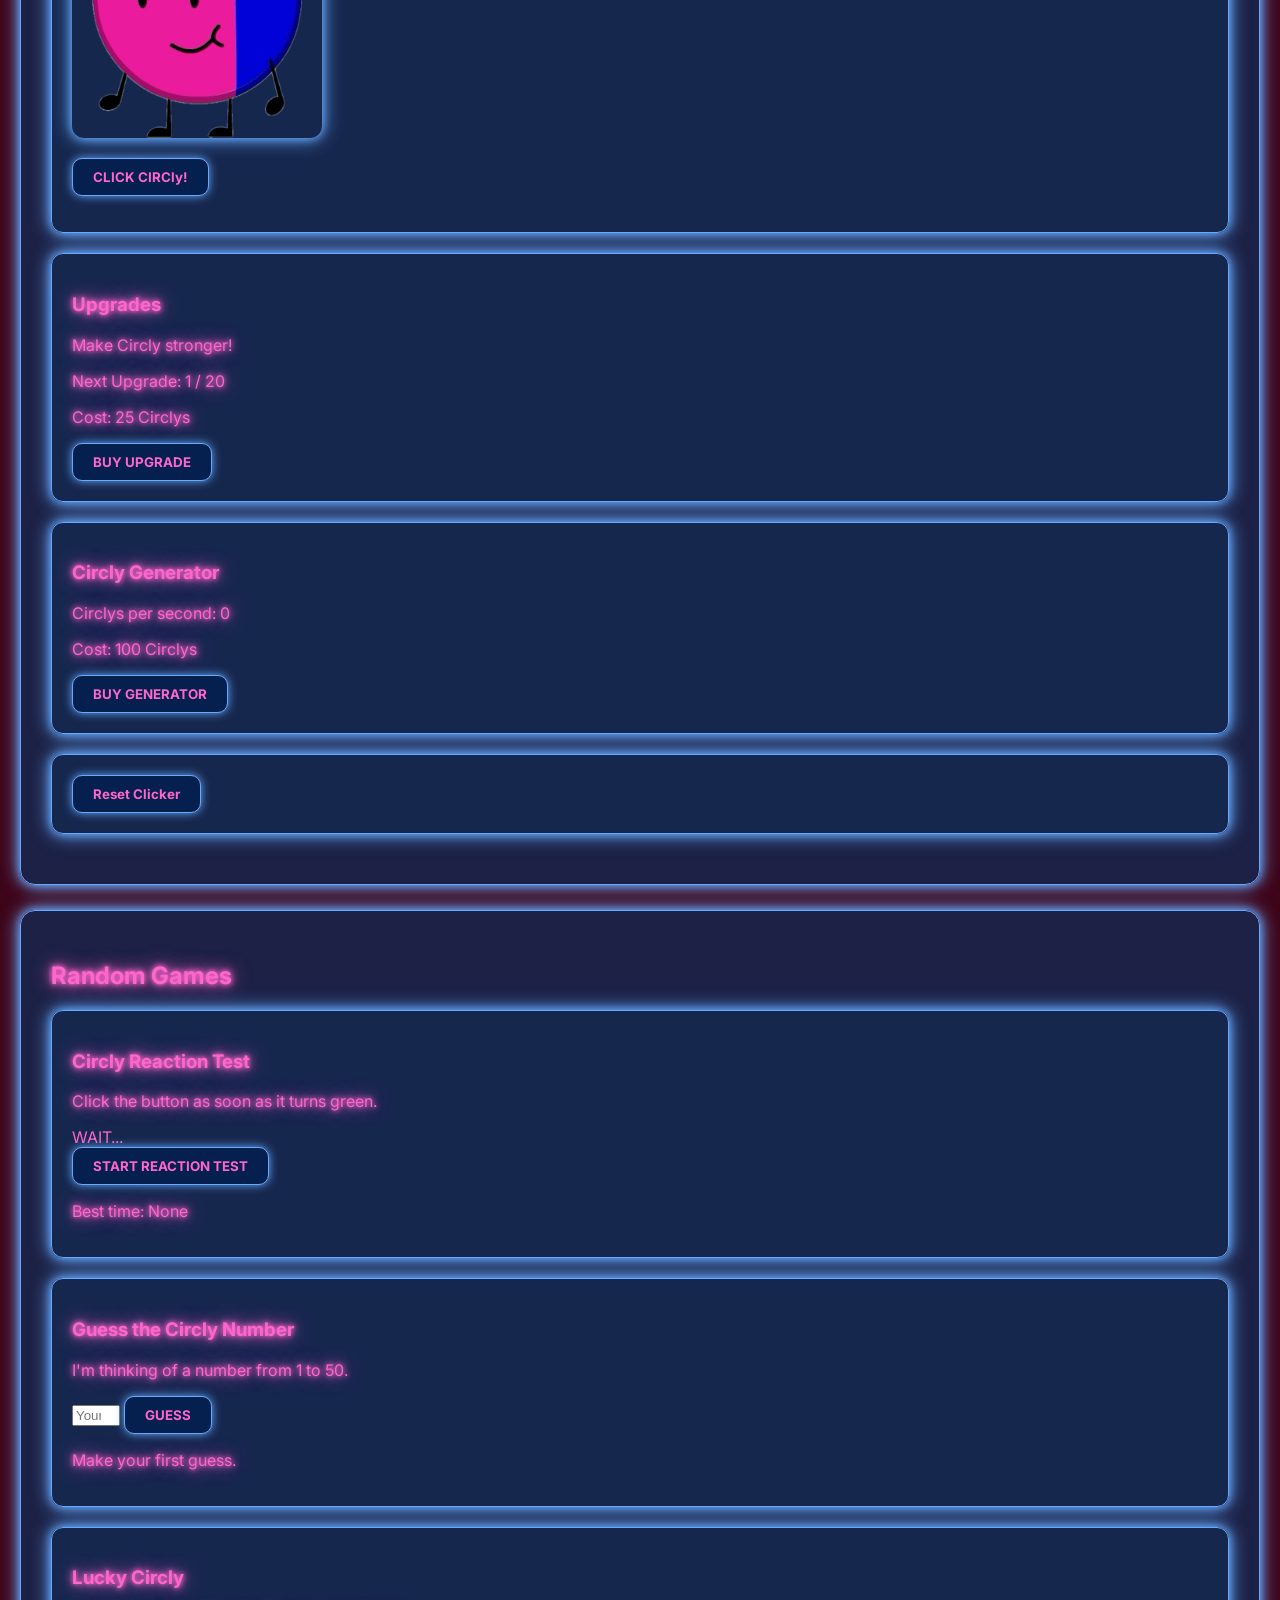
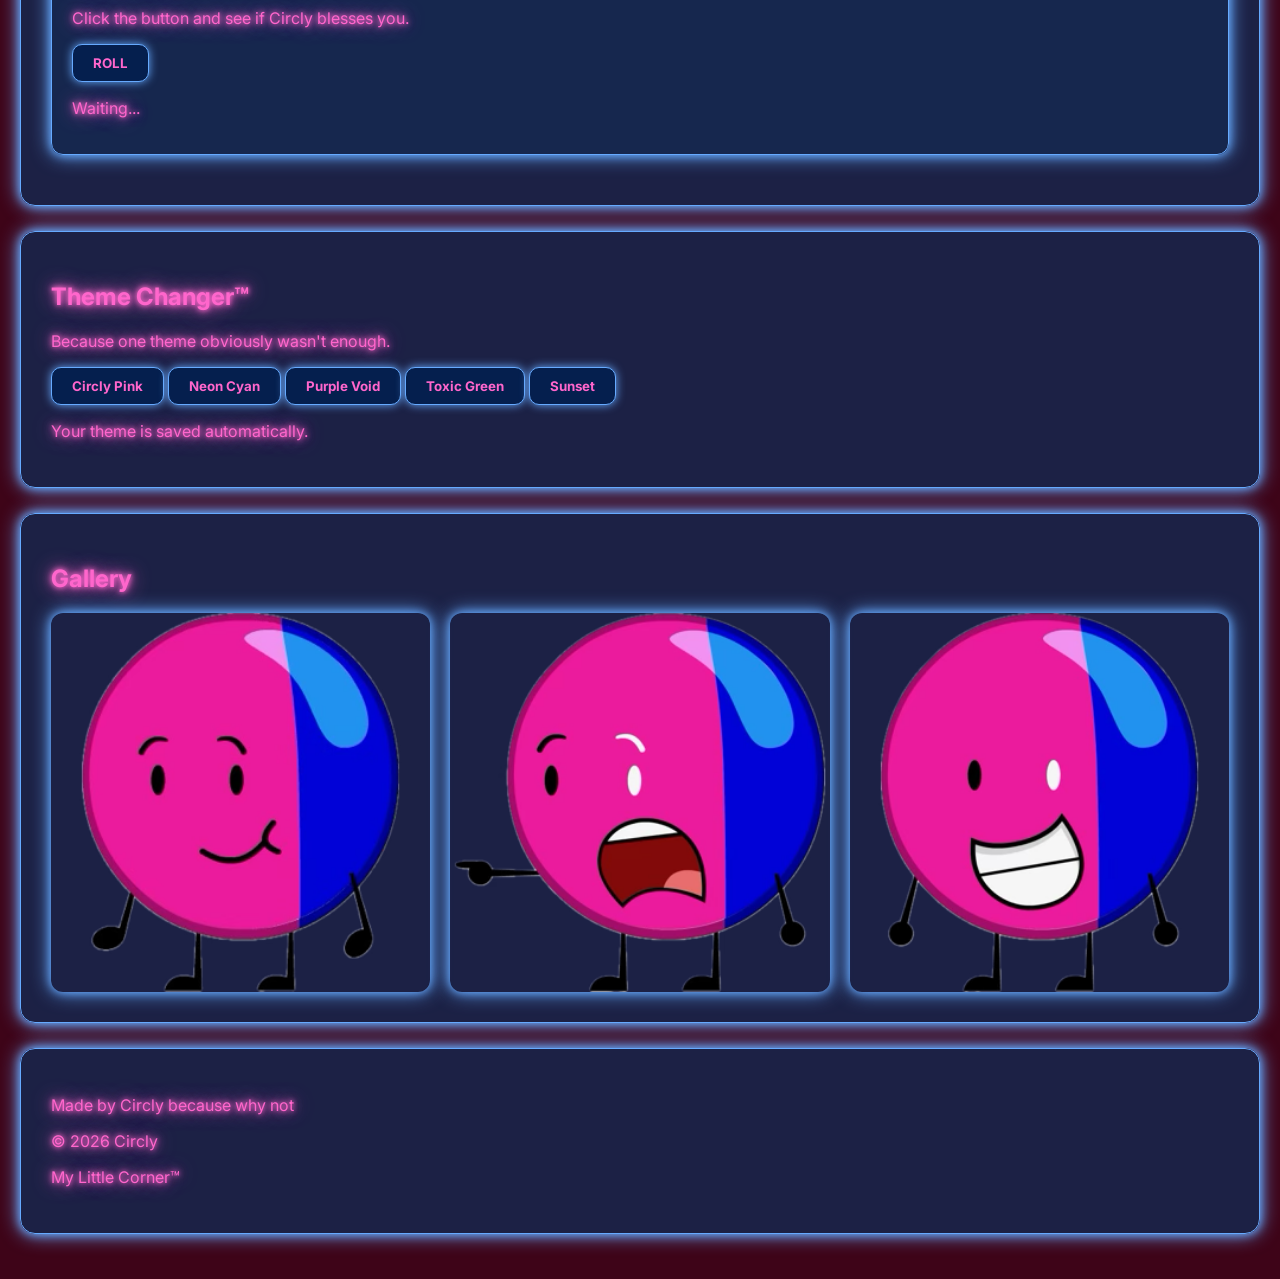
==== commit 7e14f332: "I just added new stuff i guess?" ====
--- a/index.html
+++ b/index.html
@@ -13,10 +13,14 @@
     <nav>
         <a href="#home">Home</a>
         <a href="#about">About</a>
+        <a href="#animation">Animation</a>
+        <a href="#mac">My Mac</a>
         <a href="#youtube">YouTube</a>
         <a href="#projects">Projects</a>
         <a href="#ios6">iOS 6</a>
         <a href="#clicker">Circly Clicker</a>
+        <a href="#games">Games</a>
+        <a href="#themes">Themes</a>
         <a href="#gallery">Gallery</a>
         <a href="aigen.html">AI Generator</a>
         <a href="brainrotcorner/">Brainrot Corner</a>
@@ -43,9 +47,29 @@
             <h2>My Little Corner™</h2>
 
             <p>
-                This is basically my little corner of the internet.
+                Welcome to my little corner of the internet.
                 I make random stuff, games, animations, websites,
-                and other goofy things.
+                simulators, and whatever else I suddenly decide to make.
+            </p>
+
+            <p>
+                <strong>Currently in development mode:</strong>
+                ALWAYS.
+            </p>
+
+        </div>
+
+        <div class="card highlight-card">
+
+            <h2>What I do most</h2>
+
+            <p class="big-text">
+                ANIMATION.
+            </p>
+
+            <p>
+                I love making animations and messing around with
+                movement, timing, characters, and visual effects.
             </p>
 
         </div>
@@ -76,16 +100,30 @@
 
         <div class="card">
 
-            <h3>Latest YouTube Video</h3>
-
-            <p>
-                Go watch my newest video hahaha.
-            </p>
-
-            <a
-                href="https://www.youtube.com/shorts/BAD6EVmV7z8"
-                target="_blank">
-                Watch it →
+            <h3>Circly Clicker™</h3>
+
+            <p>
+                Click Circly. Get Circlys. Buy upgrades.
+                It has a BFDI gasp because obviously.
+            </p>
+
+            <a href="#clicker">
+                Play it →
+            </a>
+
+        </div>
+
+
+        <div class="card">
+
+            <h3>New Games</h3>
+
+            <p>
+                I added even more random games to this website.
+            </p>
+
+            <a href="#games">
+                Play games →
             </a>
 
         </div>
@@ -104,13 +142,49 @@
             or if you are really going back.. LazyPerson18 and NOOBYNOOB.
         </p>
 
-        <div class="card">
-
-            <h3>What I Make</h3>
-
-            <p>
-                I make websites, Roblox stuff, animations,
-                simulators, and random projects.
+        <p>
+            But these days, I'm mostly just Circly.
+        </p>
+
+
+        <div class="card">
+
+            <h3>Who am I?</h3>
+
+            <p>
+                I'm an animator, coder, BFDI fan, computer nerd,
+                game tinkerer, and professional maker of random things.
+            </p>
+
+        </div>
+
+
+        <div class="card">
+
+            <h3>My Hobbies</h3>
+
+            <p>
+                Animation
+            </p>
+
+            <p>
+                Coding
+            </p>
+
+            <p>
+                Making games
+            </p>
+
+            <p>
+                Messing with computers
+            </p>
+
+            <p>
+                BFDI / object shows
+            </p>
+
+            <p>
+                Making random projects
             </p>
 
         </div>
@@ -133,6 +207,121 @@
             <p>
                 Currently messing around with:
                 <span>iOS 6</span>
+            </p>
+
+            <p>
+                Current brain status:
+                <span>HEHEEE</span>
+            </p>
+
+        </div>
+
+    </section>
+
+
+    <!-- Animation -->
+
+    <section id="animation">
+
+        <h2>Animation</h2>
+
+        <div class="card highlight-card">
+
+            <h3>What I do most: ANIMATION</h3>
+
+            <p>
+                Animation is probably the thing I do the most.
+                I like making characters move, experimenting with
+                timing, tweening, frames, and effects.
+            </p>
+
+            <p>
+                Sometimes I make something serious.
+                Sometimes I make something completely stupid.
+            </p>
+
+            <p class="big-text">
+                BOTH ARE VALID.
+            </p>
+
+        </div>
+
+
+        <div class="card">
+
+            <h3>Animation Energy</h3>
+
+            <p>
+                Frames: MANY
+            </p>
+
+            <p>
+                Random ideas: TOO MANY
+            </p>
+
+            <p>
+                “One more change”: 47
+            </p>
+
+            <p>
+                Final result: HEHEEE
+            </p>
+
+        </div>
+
+    </section>
+
+
+    <!-- My Mac -->
+
+    <section id="mac">
+
+        <h2>My Mac</h2>
+
+        <div class="card">
+
+            <h3>My Creative Machine</h3>
+
+            <p>
+                My Mac is basically one of my main creative tools.
+                I use it for coding, animation, websites,
+                messing with old software, and random experiments.
+            </p>
+
+            <p>
+                It has survived an absolutely ridiculous amount of
+                stuff.
+            </p>
+
+            <p class="big-text">
+                IT'S STILL HERE.
+            </p>
+
+        </div>
+
+
+        <div class="card">
+
+            <h3>Things I do on it</h3>
+
+            <p>
+                Code websites
+            </p>
+
+            <p>
+                Animate
+            </p>
+
+            <p>
+                Make games and experiments
+            </p>
+
+            <p>
+                Mess with old operating systems
+            </p>
+
+            <p>
+                Browse the internet
             </p>
 
         </div>
@@ -174,6 +363,7 @@
 
         <h2>My Projects</h2>
 
+
         <div class="card">
 
             <h3>iOS 6 Simulator</h3>
@@ -203,6 +393,17 @@
 
         <div class="card">
 
+            <h3>Website</h3>
+
+            <p>
+                A website that somehow became an entire ecosystem.
+            </p>
+
+        </div>
+
+
+        <div class="card">
+
             <h3>Random Stuff</h3>
 
             <p>
@@ -224,6 +425,7 @@
         <p>
             I made this thing in Sekai. Try it out!
         </p>
+
 
         <div class="iphone-frame">
 
@@ -338,8 +540,6 @@
         </div>
 
 
-        <!-- Reset -->
-
         <div class="card">
 
             <button onclick="resetClicker()">
@@ -347,6 +547,135 @@
             </button>
 
         </div>
+
+    </section>
+
+
+    <!-- Games -->
+
+    <section id="games">
+
+        <h2>Random Games</h2>
+
+
+        <!-- Reaction Test -->
+
+        <div class="card">
+
+            <h3>Circly Reaction Test</h3>
+
+            <p>
+                Click the button as soon as it turns green.
+            </p>
+
+            <div
+                id="reactionBox"
+                class="reaction-box">
+
+                WAIT...
+
+            </div>
+
+            <button onclick="startReactionTest()">
+                START REACTION TEST
+            </button>
+
+            <p id="reactionResult">
+                Best time: None
+            </p>
+
+        </div>
+
+
+        <!-- Guess Game -->
+
+        <div class="card">
+
+            <h3>Guess the Circly Number</h3>
+
+            <p>
+                I'm thinking of a number from 1 to 50.
+            </p>
+
+            <input
+                id="guessInput"
+                type="number"
+                min="1"
+                max="50"
+                placeholder="Your guess">
+
+            <button onclick="guessNumber()">
+                GUESS
+            </button>
+
+            <p id="guessResult">
+                Make your first guess.
+            </p>
+
+        </div>
+
+
+        <!-- Lucky Circly -->
+
+        <div class="card">
+
+            <h3>Lucky Circly</h3>
+
+            <p>
+                Click the button and see if Circly blesses you.
+            </p>
+
+            <button onclick="luckyCircly()">
+                ROLL
+            </button>
+
+            <p id="luckyResult">
+                Waiting...
+            </p>
+
+        </div>
+
+    </section>
+
+
+    <!-- Theme Changer -->
+
+    <section id="themes">
+
+        <h2>Theme Changer™</h2>
+
+        <p>
+            Because one theme obviously wasn't enough.
+        </p>
+
+
+        <div class="theme-grid">
+
+            <button onclick="setTheme('pink')">
+                Circly Pink
+            </button>
+
+            <button onclick="setTheme('cyan')">
+                Neon Cyan
+            </button>
+
+            <button onclick="setTheme('purple')">
+                Purple Void
+            </button>
+
+            <button onclick="setTheme('green')">
+                Toxic Green
+            </button>
+
+            <button onclick="setTheme('sunset')">
+                Sunset
+            </button>
+
+        </div>
+
+        <p>
+            Your theme is saved automatically.
+        </p>
 
     </section>
 
@@ -457,36 +786,12 @@
 
         function saveGame() {
 
-            localStorage.setItem(
-                "circlys",
-                circlys
-            );
-
-            localStorage.setItem(
-                "clickPower",
-                clickPower
-            );
-
-            localStorage.setItem(
-                "cps",
-                cps
-            );
-
-            localStorage.setItem(
-                "upgradeLevel",
-                upgradeLevel
-            );
-
-            localStorage.setItem(
-                "upgradeCost",
-                upgradeCost
-            );
-
-            localStorage.setItem(
-                "generatorCost",
-                generatorCost
-            );
-
+            localStorage.setItem("circlys", circlys);
+            localStorage.setItem("clickPower", clickPower);
+            localStorage.setItem("cps", cps);
+            localStorage.setItem("upgradeLevel", upgradeLevel);
+            localStorage.setItem("upgradeCost", upgradeCost);
+            localStorage.setItem("generatorCost", generatorCost);
             localStorage.setItem(
                 "circlyUpgraded",
                 circlyUpgraded
@@ -542,7 +847,6 @@
                 getIdleImage();
 
             saveGame();
-
         }
 
 
@@ -599,7 +903,6 @@
             releaseCircly
         );
 
-
         circlyImage.addEventListener(
             "touchstart",
             pressCircly
@@ -631,7 +934,6 @@
                 );
 
                 return;
-
             }
 
 
@@ -642,7 +944,6 @@
                 );
 
                 return;
-
             }
 
 
@@ -681,7 +982,6 @@
                 );
 
                 return;
-
             }
 
 
@@ -694,6 +994,7 @@
                     generatorCost * 1.8
                 );
 
+
             updateClicker();
 
         }
@@ -724,20 +1025,13 @@
 
 
             circlys = 0;
-
             clickPower = 1;
-
             cps = 0;
-
             upgradeLevel = 0;
-
             upgradeCost = 25;
-
             generatorCost = 100;
-
             circlyUpgraded = false;
 
-
             updateClicker();
 
         }
@@ -745,6 +1039,302 @@
 
         updateClicker();
 
+
+        /* =========================
+           REACTION TEST
+           ========================= */
+
+        let reactionReady = false;
+
+        let reactionStart = 0;
+
+        let reactionTimer = null;
+
+        let bestReaction =
+            Number(
+                localStorage.getItem(
+                    "bestReaction"
+                )
+            ) || Infinity;
+
+
+        const reactionBox =
+            document.getElementById(
+                "reactionBox"
+            );
+
+
+        reactionBox.addEventListener(
+            "click",
+            function() {
+
+                if (!reactionReady) {
+                    return;
+                }
+
+                const time =
+                    Date.now() -
+                    reactionStart;
+
+                reactionReady = false;
+
+                reactionBox.classList.remove(
+                    "reaction-ready"
+                );
+
+                reactionBox.textContent =
+                    time + " ms";
+
+                if (time < bestReaction) {
+
+                    bestReaction =
+                        time;
+
+                    localStorage.setItem(
+                        "bestReaction",
+                        bestReaction
+                    );
+
+                    document.getElementById(
+                        "reactionResult"
+                    ).textContent =
+                        "NEW BEST: " +
+                        time +
+                        " ms!";
+
+                } else {
+
+                    document.getElementById(
+                        "reactionResult"
+                    ).textContent =
+                        "Time: " +
+                        time +
+                        " ms | Best: " +
+                        bestReaction +
+                        " ms";
+
+                }
+
+            }
+        );
+
+
+        function startReactionTest() {
+
+            reactionReady = false;
+
+            reactionBox.textContent =
+                "WAIT...";
+
+            reactionBox.classList.remove(
+                "reaction-ready"
+            );
+
+
+            const delay =
+                1000 +
+                Math.random() *
+                3000;
+
+
+            clearTimeout(
+                reactionTimer
+            );
+
+
+            reactionTimer =
+                setTimeout(
+                    function() {
+
+                        reactionReady =
+                            true;
+
+                        reactionStart =
+                            Date.now();
+
+                        reactionBox.textContent =
+                            "CLICK!";
+
+                        reactionBox.classList.add(
+                            "reaction-ready"
+                        );
+
+                    },
+                    delay
+                );
+
+        }
+
+
+        if (
+            bestReaction !== Infinity
+        ) {
+
+            document.getElementById(
+                "reactionResult"
+            ).textContent =
+                "Best time: " +
+                bestReaction +
+                " ms";
+
+        }
+
+
+        /* =========================
+           GUESS THE NUMBER
+           ========================= */
+
+        let secretNumber =
+            Math.floor(
+                Math.random() * 50
+            ) + 1;
+
+        let guesses = 0;
+
+
+        function guessNumber() {
+
+            const input =
+                document.getElementById(
+                    "guessInput"
+                );
+
+            const result =
+                document.getElementById(
+                    "guessResult"
+                );
+
+
+            const guess =
+                Number(input.value);
+
+
+            if (
+                !Number.isInteger(guess) ||
+                guess < 1 ||
+                guess > 50
+            ) {
+
+                result.textContent =
+                    "Enter a whole number from 1 to 50.";
+
+                return;
+            }
+
+
+            guesses += 1;
+
+
+            if (guess === secretNumber) {
+
+                result.textContent =
+                    "YOU GOT IT in " +
+                    guesses +
+                    " guesses!";
+
+                secretNumber =
+                    Math.floor(
+                        Math.random() * 50
+                    ) + 1;
+
+                guesses = 0;
+
+            } else if (
+                guess < secretNumber
+            ) {
+
+                result.textContent =
+                    "Too low!";
+
+            } else {
+
+                result.textContent =
+                    "Too high!";
+
+            }
+
+        }
+
+
+        /* =========================
+           LUCKY CIRCLY
+           ========================= */
+
+        function luckyCircly() {
+
+            const results = [
+
+                "CIRCly BLESSES YOU.",
+
+                "You found nothing. HEHEEE.",
+
+                "COSMIC BROWNIE LUCK.",
+
+                "BFDI ENERGY ACQUIRED.",
+
+                "YOU ARE EXTREMELY LUCKY.",
+
+                "Circly looked at you and left.",
+
+                "NEURONS +10.",
+
+                "You have been granted MAXIMUM SILLY.",
+
+                "The universe said yes.",
+
+                "The universe said absolutely not."
+
+            ];
+
+
+            const result =
+                results[
+                    Math.floor(
+                        Math.random() *
+                        results.length
+                    )
+                ];
+
+
+            document.getElementById(
+                "luckyResult"
+            ).textContent =
+                result;
+
+        }
+
+
+        /* =========================
+           THEME CHANGER
+           ========================= */
+
+        function setTheme(theme) {
+
+            document.body.dataset.theme =
+                theme;
+
+            localStorage.setItem(
+                "circlyTheme",
+                theme
+            );
+
+        }
+
+
+        const savedTheme =
+            localStorage.getItem(
+                "circlyTheme"
+            );
+
+
+        if (savedTheme) {
+
+            setTheme(
+                savedTheme
+            );
+
+        }
+
     </script>
 
 </body>
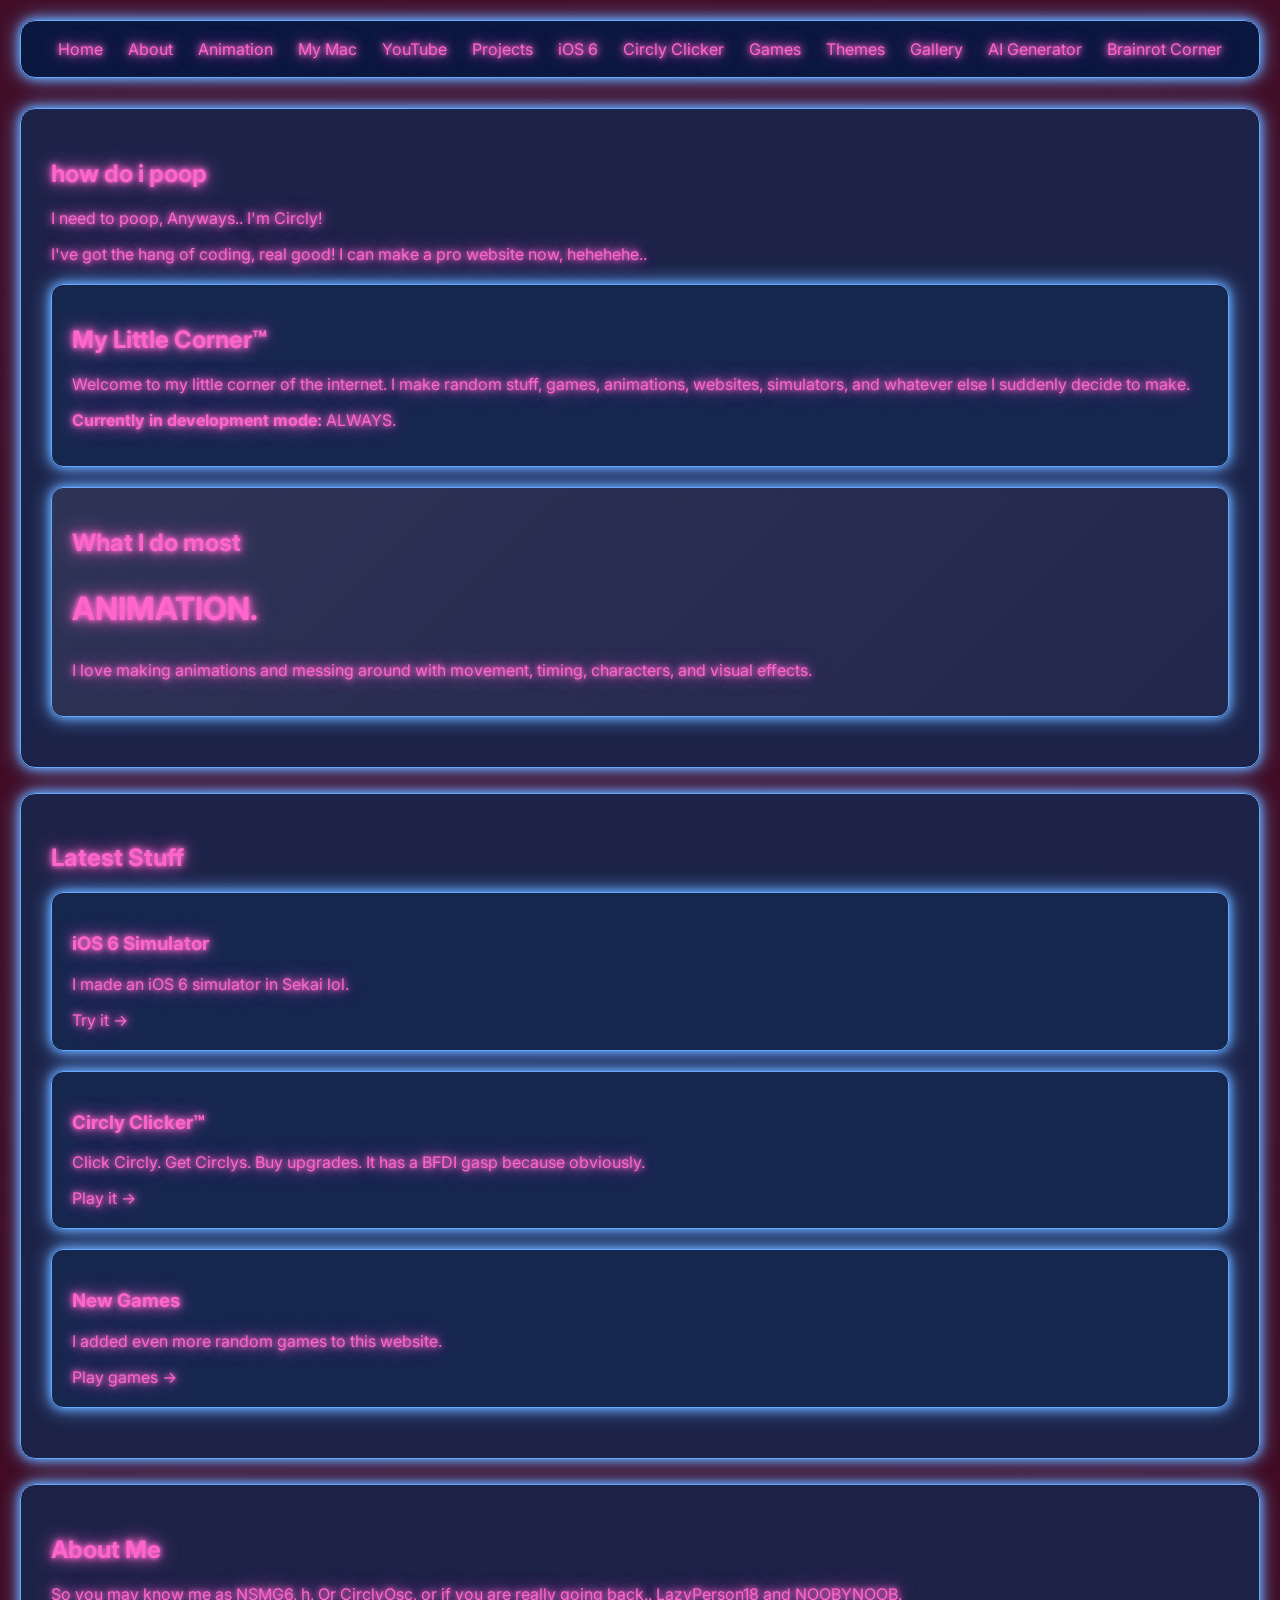
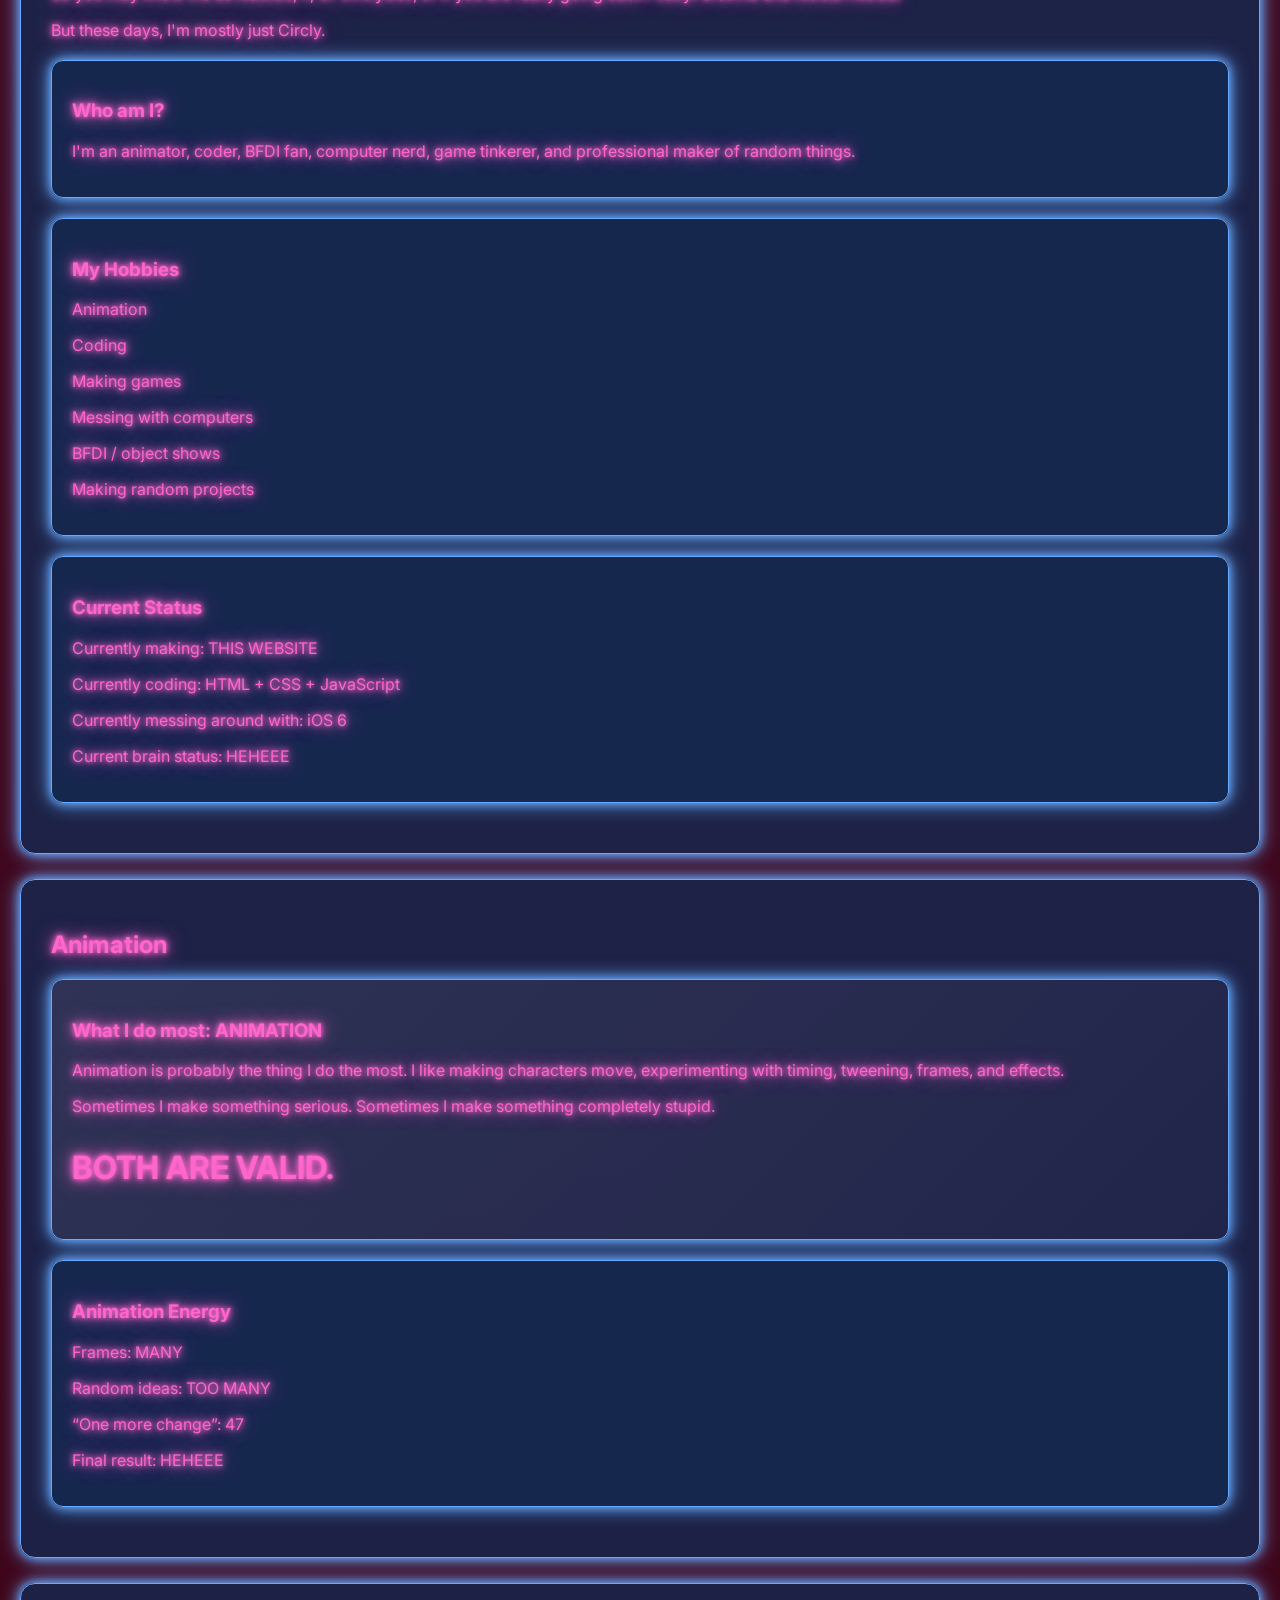
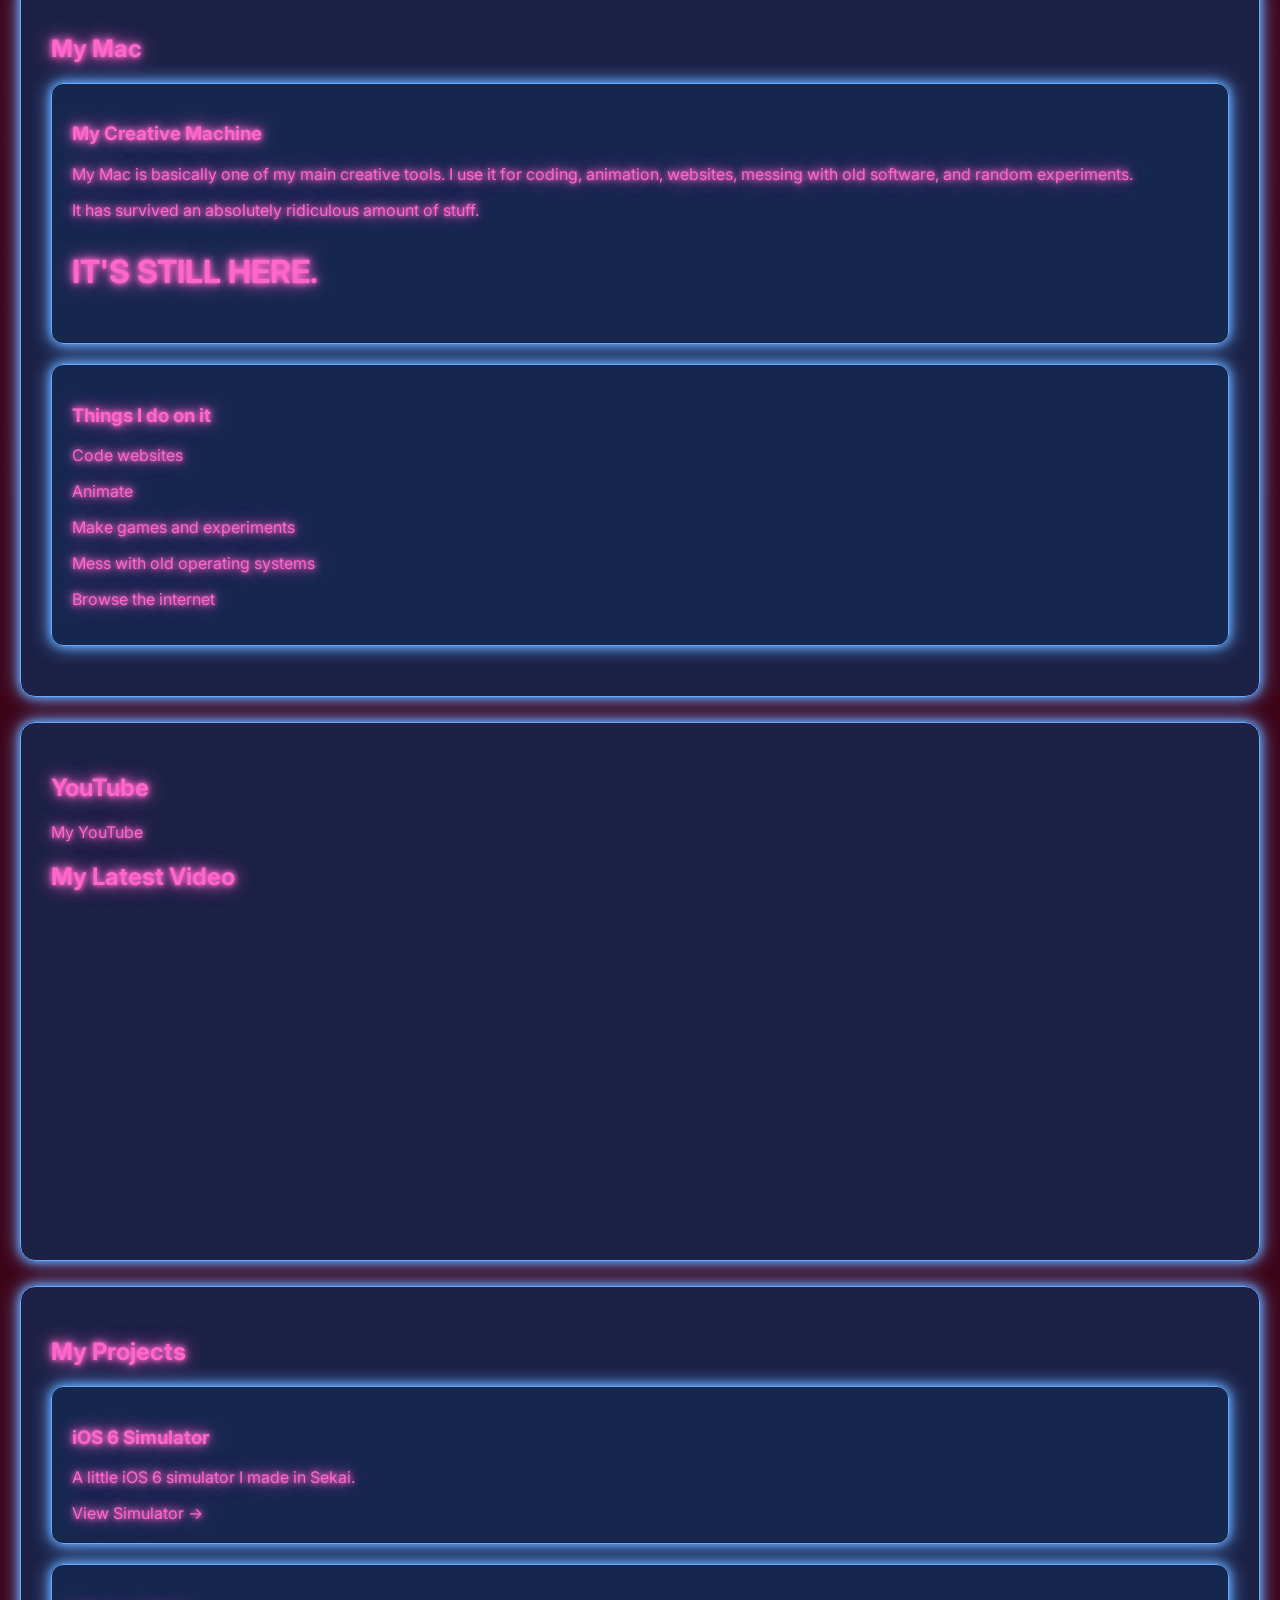
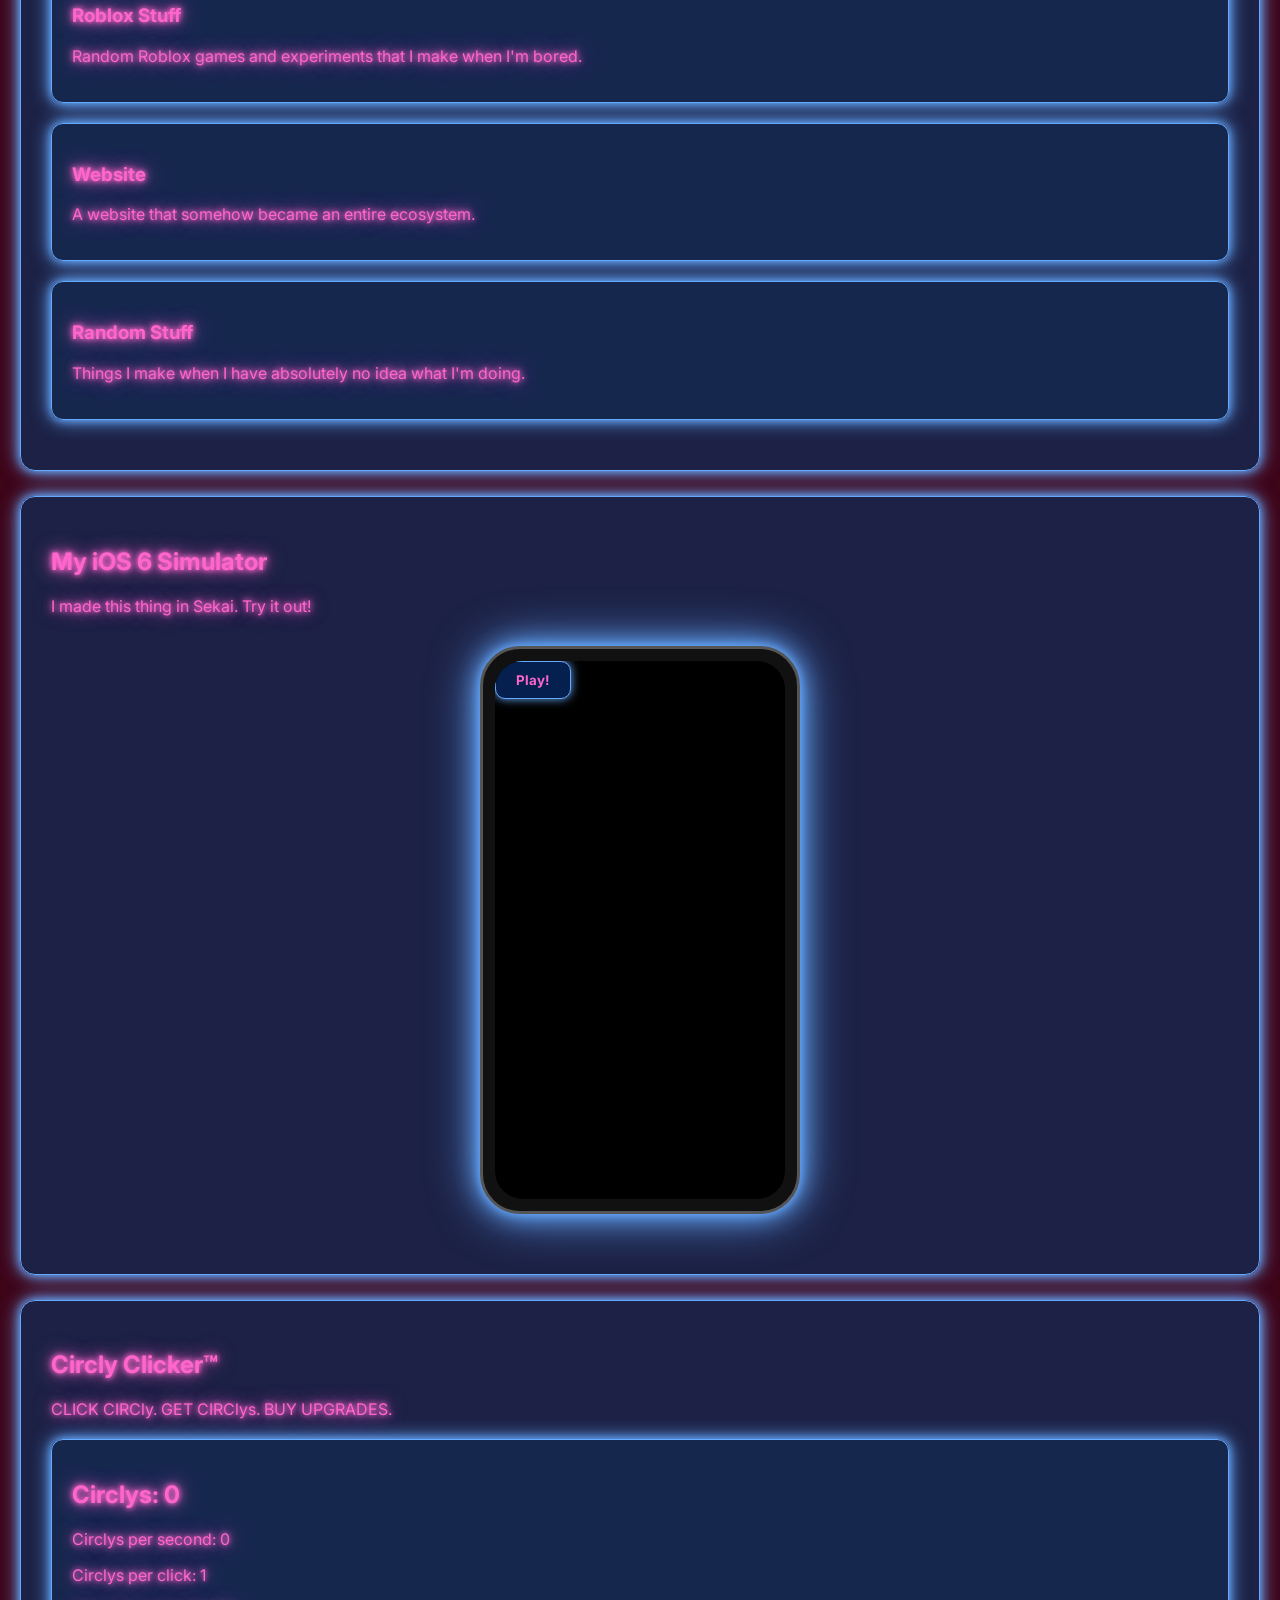
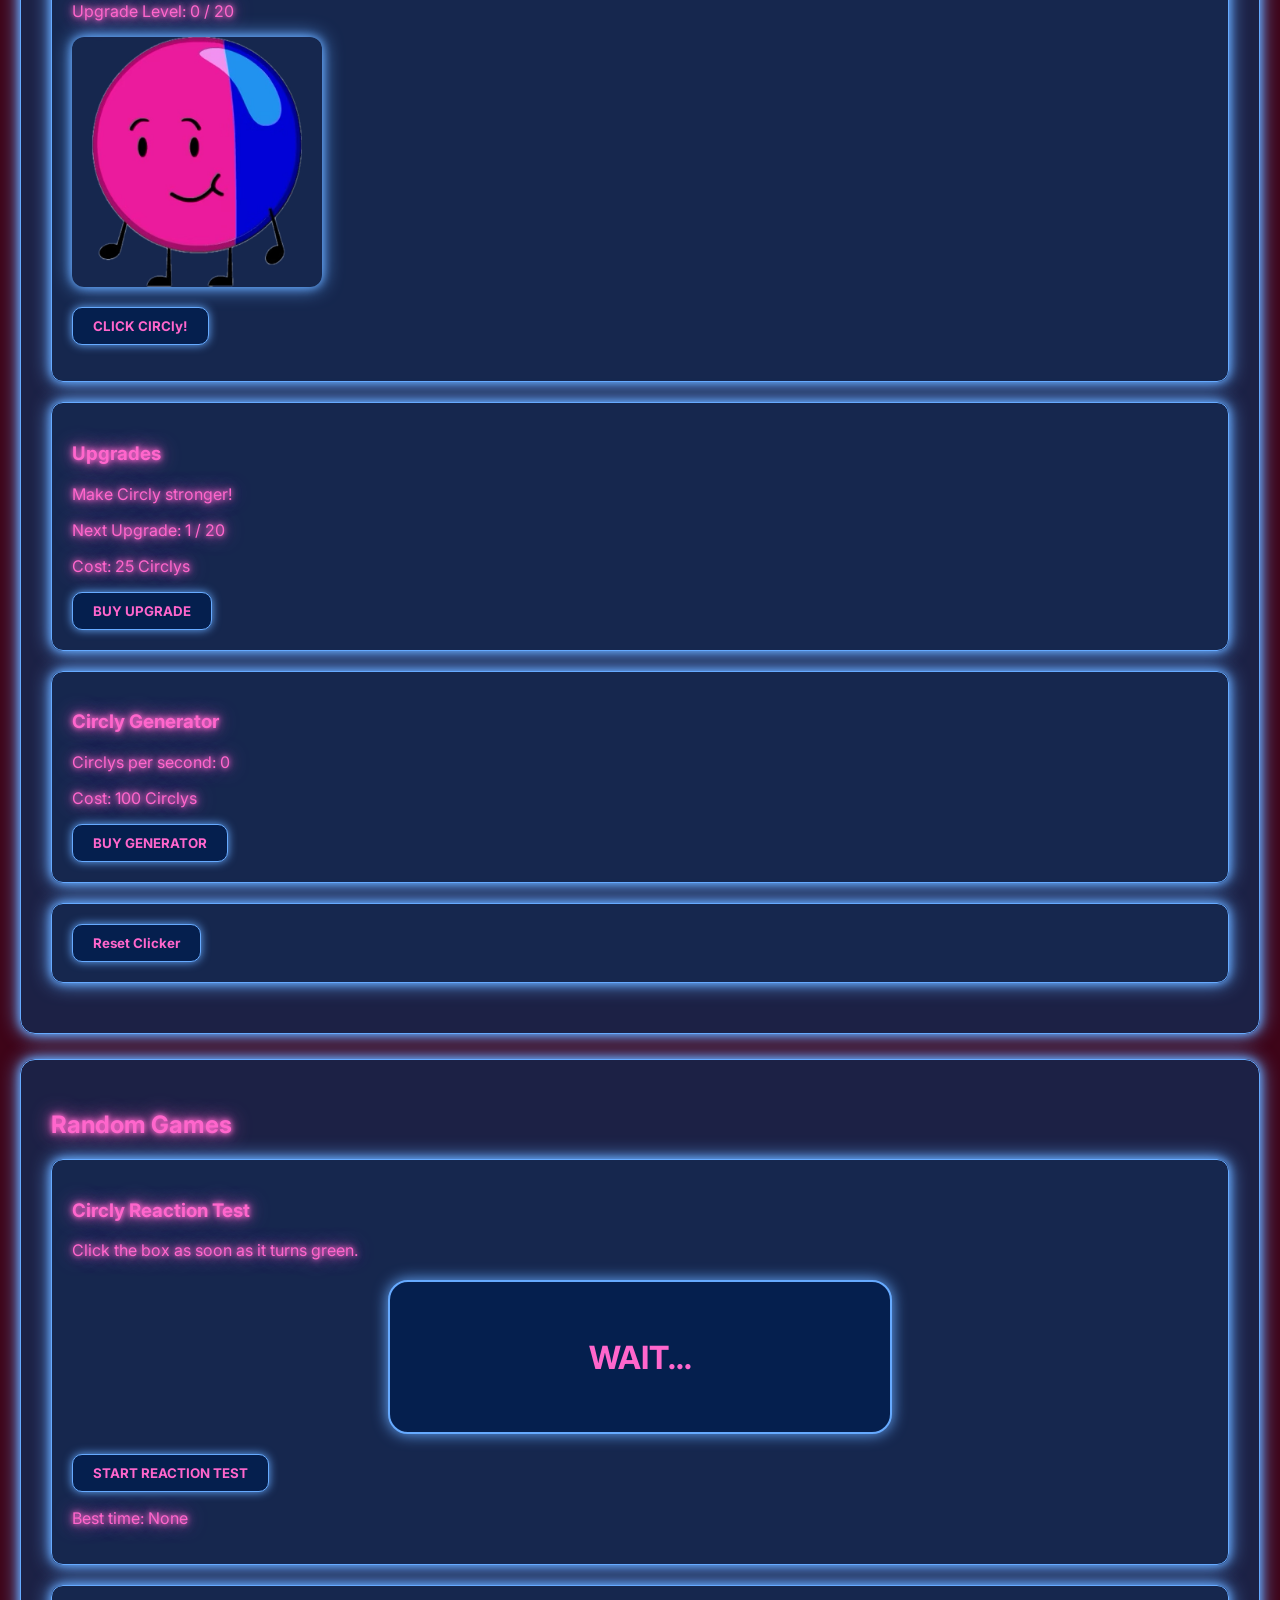
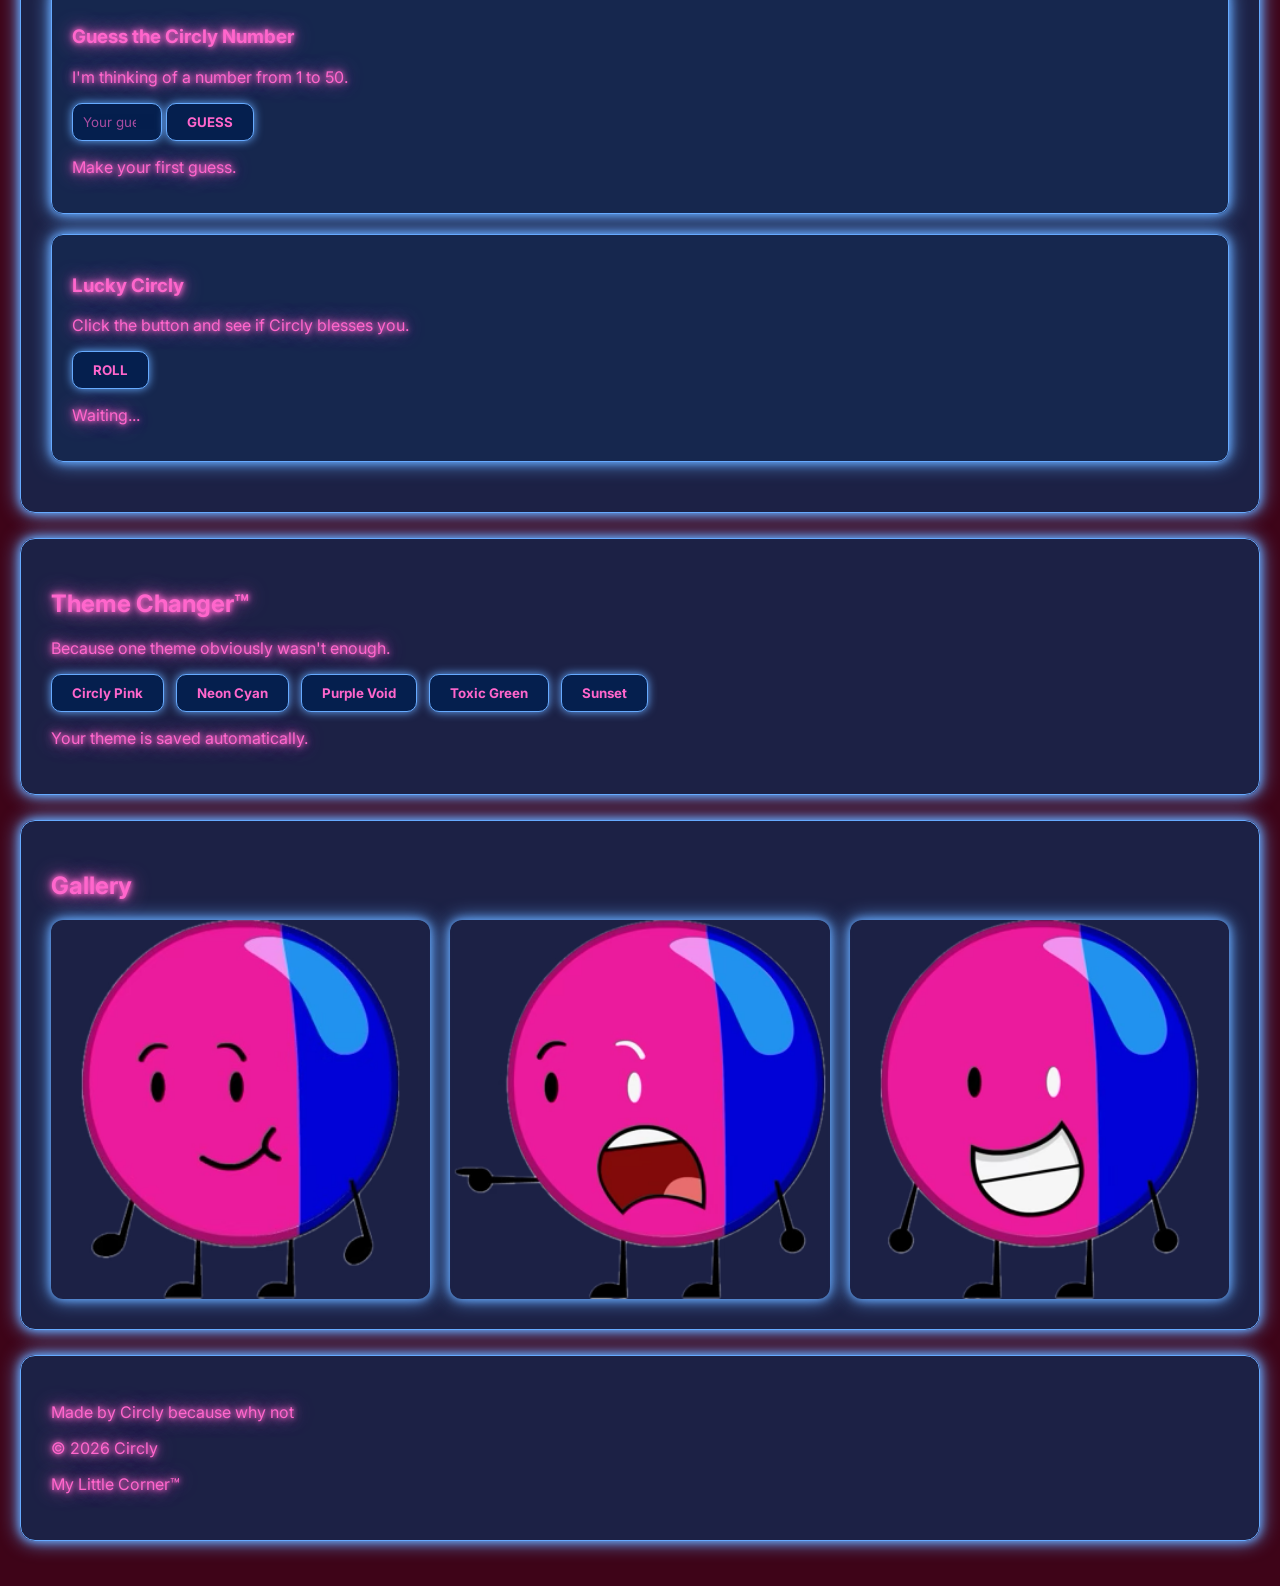
==== commit 4ad02c78: "de" ====
--- a/index.html
+++ b/index.html
@@ -163,29 +163,12 @@
 
             <h3>My Hobbies</h3>
 
-            <p>
-                Animation
-            </p>
-
-            <p>
-                Coding
-            </p>
-
-            <p>
-                Making games
-            </p>
-
-            <p>
-                Messing with computers
-            </p>
-
-            <p>
-                BFDI / object shows
-            </p>
-
-            <p>
-                Making random projects
-            </p>
+            <p>Animation</p>
+            <p>Coding</p>
+            <p>Making games</p>
+            <p>Messing with computers</p>
+            <p>BFDI / object shows</p>
+            <p>Making random projects</p>
 
         </div>
 
@@ -251,21 +234,10 @@
 
             <h3>Animation Energy</h3>
 
-            <p>
-                Frames: MANY
-            </p>
-
-            <p>
-                Random ideas: TOO MANY
-            </p>
-
-            <p>
-                “One more change”: 47
-            </p>
-
-            <p>
-                Final result: HEHEEE
-            </p>
+            <p>Frames: MANY</p>
+            <p>Random ideas: TOO MANY</p>
+            <p>“One more change”: 47</p>
+            <p>Final result: HEHEEE</p>
 
         </div>
 
@@ -304,25 +276,11 @@
 
             <h3>Things I do on it</h3>
 
-            <p>
-                Code websites
-            </p>
-
-            <p>
-                Animate
-            </p>
-
-            <p>
-                Make games and experiments
-            </p>
-
-            <p>
-                Mess with old operating systems
-            </p>
-
-            <p>
-                Browse the internet
-            </p>
+            <p>Code websites</p>
+            <p>Animate</p>
+            <p>Make games and experiments</p>
+            <p>Mess with old operating systems</p>
+            <p>Browse the internet</p>
 
         </div>
 
@@ -488,8 +446,6 @@
         </div>
 
 
-        <!-- Upgrades -->
-
         <div class="card">
 
             <h3>Upgrades</h3>
@@ -516,8 +472,6 @@
         </div>
 
 
-        <!-- Generator -->
-
         <div class="card">
 
             <h3>Circly Generator</h3>
@@ -558,14 +512,12 @@
         <h2>Random Games</h2>
 
 
-        <!-- Reaction Test -->
-
         <div class="card">
 
             <h3>Circly Reaction Test</h3>
 
             <p>
-                Click the button as soon as it turns green.
+                Click the box as soon as it turns green.
             </p>
 
             <div
@@ -586,8 +538,6 @@
 
         </div>
 
-
-        <!-- Guess Game -->
 
         <div class="card">
 
@@ -615,8 +565,6 @@
         </div>
 
 
-        <!-- Lucky Circly -->
-
         <div class="card">
 
             <h3>Lucky Circly</h3>
@@ -638,7 +586,7 @@
     </section>
 
 
-    <!-- Theme Changer -->
+    <!-- Themes -->
 
     <section id="themes">
 
@@ -648,10 +596,9 @@
             Because one theme obviously wasn't enough.
         </p>
 
-
         <div class="theme-grid">
 
-            <button onclick="setTheme('pink')">
+            <button onclick="setTheme('circly')">
                 Circly Pink
             </button>
 
@@ -842,11 +789,8 @@
                 .textContent =
                 cps;
 
-            document.getElementById("circlyClicker")
-                .src =
-                getIdleImage();
-
             saveGame();
+
         }
 
 
@@ -993,7 +937,6 @@
                 Math.floor(
                     generatorCost * 1.8
                 );
-
 
             updateClicker();
 
@@ -1045,9 +988,7 @@
            ========================= */
 
         let reactionReady = false;
-
         let reactionStart = 0;
-
         let reactionTimer = null;
 
         let bestReaction =
@@ -1085,10 +1026,10 @@
                 reactionBox.textContent =
                     time + " ms";
 
+
                 if (time < bestReaction) {
 
-                    bestReaction =
-                        time;
+                    bestReaction = time;
 
                     localStorage.setItem(
                         "bestReaction",
@@ -1133,8 +1074,7 @@
 
             const delay =
                 1000 +
-                Math.random() *
-                3000;
+                Math.random() * 3000;
 
 
             clearTimeout(
@@ -1146,8 +1086,7 @@
                 setTimeout(
                     function() {
 
-                        reactionReady =
-                            true;
+                        reactionReady = true;
 
                         reactionStart =
                             Date.now();
@@ -1265,23 +1204,14 @@
             const results = [
 
                 "CIRCly BLESSES YOU.",
-
                 "You found nothing. HEHEEE.",
-
                 "COSMIC BROWNIE LUCK.",
-
                 "BFDI ENERGY ACQUIRED.",
-
                 "YOU ARE EXTREMELY LUCKY.",
-
                 "Circly looked at you and left.",
-
                 "NEURONS +10.",
-
                 "You have been granted MAXIMUM SILLY.",
-
                 "The universe said yes.",
-
                 "The universe said absolutely not."
 
             ];
@@ -1310,8 +1240,17 @@
 
         function setTheme(theme) {
 
-            document.body.dataset.theme =
-                theme;
+            document.body.classList.remove(
+                "theme-circly",
+                "theme-cyan",
+                "theme-purple",
+                "theme-green",
+                "theme-sunset"
+            );
+
+            document.body.classList.add(
+                "theme-" + theme
+            );
 
             localStorage.setItem(
                 "circlyTheme",
@@ -1324,16 +1263,10 @@
         const savedTheme =
             localStorage.getItem(
                 "circlyTheme"
-            );
-
-
-        if (savedTheme) {
-
-            setTheme(
-                savedTheme
-            );
-
-        }
+            ) || "circly";
+
+
+        setTheme(savedTheme);
 
     </script>
 
--- a/css/mything.css
+++ b/css/mything.css
@@ -2,20 +2,143 @@
 
 
 /* =========================
-   GLOBAL
-   ========================= */
-
-html {
-    scroll-behavior: smooth;
-}
+   THEME VARIABLES
+   ========================= */
 
 body {
-    background: #3e0418;
-    color: #ff66cc;
-    font-family: 'Inter', sans-serif;
+
+    --theme-text: #ff66cc;
+    --theme-accent: #66aaff;
+    --theme-panel: rgba(20, 40, 80, 0.8);
+    --theme-nav: rgba(5, 25, 65, 0.9);
+    --theme-button: #051f4e;
+
+    background:
+        radial-gradient(
+            circle at top,
+            rgba(120, 150, 255, 0.08),
+            transparent 40%
+        ),
+        #3e0418;
+
+    color: var(--theme-text);
+
+    font-family:
+        'Inter',
+        sans-serif;
+
     margin: 0;
     padding: 20px;
     min-height: 100vh;
+
+    transition:
+        background 0.35s ease,
+        color 0.35s ease;
+
+}
+
+
+body.theme-circly {
+
+    --theme-text: #ff66cc;
+    --theme-accent: #66aaff;
+    --theme-panel: rgba(20, 40, 80, 0.8);
+    --theme-nav: rgba(5, 25, 65, 0.9);
+    --theme-button: #051f4e;
+
+    background:
+        radial-gradient(
+            circle at top,
+            rgba(120, 150, 255, 0.08),
+            transparent 40%
+        ),
+        #3e0418;
+
+}
+
+
+body.theme-cyan {
+
+    --theme-text: #62f5ff;
+    --theme-accent: #00d9ff;
+    --theme-panel: rgba(5, 45, 65, 0.82);
+    --theme-nav: rgba(3, 28, 45, 0.95);
+    --theme-button: #062f45;
+
+    background:
+        radial-gradient(
+            circle at top,
+            rgba(0, 220, 255, 0.14),
+            transparent 40%
+        ),
+        #031f2d;
+
+}
+
+
+body.theme-purple {
+
+    --theme-text: #d68cff;
+    --theme-accent: #a66cff;
+    --theme-panel: rgba(45, 20, 80, 0.82);
+    --theme-nav: rgba(25, 8, 50, 0.95);
+    --theme-button: #29104d;
+
+    background:
+        radial-gradient(
+            circle at top,
+            rgba(180, 100, 255, 0.14),
+            transparent 40%
+        ),
+        #16052f;
+
+}
+
+
+body.theme-green {
+
+    --theme-text: #65ff9c;
+    --theme-accent: #32ff7e;
+    --theme-panel: rgba(15, 55, 35, 0.82);
+    --theme-nav: rgba(5, 30, 18, 0.95);
+    --theme-button: #0c4126;
+
+    background:
+        radial-gradient(
+            circle at top,
+            rgba(50, 255, 130, 0.12),
+            transparent 40%
+        ),
+        #071f13;
+
+}
+
+
+body.theme-sunset {
+
+    --theme-text: #ffb05c;
+    --theme-accent: #ff6b8a;
+    --theme-panel: rgba(75, 30, 20, 0.82);
+    --theme-nav: rgba(50, 18, 10, 0.95);
+    --theme-button: #59200f;
+
+    background:
+        radial-gradient(
+            circle at top,
+            rgba(255, 100, 100, 0.14),
+            transparent 40%
+        ),
+        #35130b;
+
+}
+
+
+/* =========================
+   GLOBAL
+   ========================= */
+
+html {
+    scroll-behavior: smooth;
 }
 
 
@@ -29,12 +152,15 @@
 p,
 span,
 a {
-    color: #ff66cc;
+
+    color:
+        var(--theme-text);
 
     text-shadow:
-        0 0 5px #ff66cc,
-        0 0 10px #ff66cc,
-        0 0 20px #ff66cc;
+        0 0 5px var(--theme-text),
+        0 0 10px var(--theme-text),
+        0 0 20px var(--theme-text);
+
 }
 
 
@@ -43,21 +169,31 @@
    ========================= */
 
 a {
+
     text-decoration: none;
+
     display: inline-block;
-    transition: all 0.2s ease;
-}
+
+    transition:
+        all 0.2s ease;
+
+}
+
 
 a:hover {
-    color: cyan;
+
+    color:
+        var(--theme-accent);
 
     text-shadow:
-        0 0 5px cyan,
-        0 0 10px cyan,
-        0 0 20px cyan,
-        0 0 40px cyan;
-
-    transform: scale(1.1);
+        0 0 5px var(--theme-accent),
+        0 0 10px var(--theme-accent),
+        0 0 20px var(--theme-accent),
+        0 0 40px var(--theme-accent);
+
+    transform:
+        scale(1.1);
+
 }
 
 
@@ -66,54 +202,76 @@
    ========================= */
 
 nav {
+
     display: flex;
+
     justify-content: center;
     align-items: center;
+
     gap: 25px;
 
-    background: rgba(5, 25, 65, 0.9);
-
-    border: 1px solid #66aaff;
-    border-radius: 15px;
-
-    padding: 18px;
-    margin-bottom: 30px;
-
-    box-shadow:
-        0 0 10px #66aaff,
-        0 0 20px #66aaff;
-}
-
-nav a {
-    color: #ff66cc;
-}
-
-
-/* =========================
-   SECTIONS / PAGES
+    flex-wrap: wrap;
+
+    background:
+        var(--theme-nav);
+
+    border:
+        1px solid var(--theme-accent);
+
+    border-radius:
+        15px;
+
+    padding:
+        18px;
+
+    margin-bottom:
+        30px;
+
+    box-shadow:
+        0 0 10px var(--theme-accent),
+        0 0 20px var(--theme-accent);
+
+}
+
+
+/* =========================
+   SECTIONS
    ========================= */
 
 section {
-    background: rgba(20, 40, 80, 0.8);
-
-    border: 1px solid #66aaff;
-    border-radius: 15px;
-
-    padding: 30px;
-    margin: 25px 0;
-
-    box-shadow:
-        0 0 10px #66aaff,
-        0 0 20px #66aaff;
-
-    transition: all 0.3s ease;
-}
+
+    background:
+        var(--theme-panel);
+
+    border:
+        1px solid var(--theme-accent);
+
+    border-radius:
+        15px;
+
+    padding:
+        30px;
+
+    margin:
+        25px 0;
+
+    box-shadow:
+        0 0 10px var(--theme-accent),
+        0 0 20px var(--theme-accent);
+
+    transition:
+        all 0.3s ease;
+
+}
+
 
 section:hover {
-    box-shadow:
-        0 0 15px #66aaff,
-        0 0 30px #66aaff,
-        0 0 50px #66aaff;
+
+    box-shadow:
+        0 0 15px var(--theme-accent),
+        0 0 30px var(--theme-accent),
+        0 0 50px var(--theme-accent);
+
 }
 
 
@@ -122,28 +280,65 @@
    ========================= */
 
 .card {
-    background: rgba(20, 40, 80, 0.8);
-
-    border: 1px solid #66aaff;
-    border-radius: 12px;
-
-    padding: 20px;
-    margin: 20px 0;
-
-    box-shadow:
-        0 0 10px #66aaff,
-        0 0 20px #66aaff;
-
-    transition: all 0.3s ease;
-}
+
+    background:
+        var(--theme-panel);
+
+    border:
+        1px solid var(--theme-accent);
+
+    border-radius:
+        12px;
+
+    padding:
+        20px;
+
+    margin:
+        20px 0;
+
+    box-shadow:
+        0 0 10px var(--theme-accent),
+        0 0 20px var(--theme-accent);
+
+    transition:
+        all 0.3s ease;
+
+}
+
 
 .card:hover {
-    transform: translateY(-5px);
-
-    box-shadow:
-        0 0 15px #66aaff,
-        0 0 30px #66aaff,
-        0 0 50px #66aaff;
+
+    transform:
+        translateY(-5px);
+
+    box-shadow:
+        0 0 15px var(--theme-accent),
+        0 0 30px var(--theme-accent),
+        0 0 50px var(--theme-accent);
+
+}
+
+
+.highlight-card {
+
+    background:
+        linear-gradient(
+            135deg,
+            rgba(255,255,255,0.08),
+            rgba(255,255,255,0.02)
+        );
+
+}
+
+
+.big-text {
+
+    font-size:
+        2rem;
+
+    font-weight:
+        700;
+
 }
 
 
@@ -152,38 +347,35 @@
    ========================= */
 
 img {
-    max-width: 100%;
-    height: auto;
-
-    border-radius: 12px;
-
-    box-shadow:
-        0 0 10px #66aaff,
-        0 0 20px #66aaff;
-
-    transition: all 0.3s ease;
-}
+
+    max-width:
+        100%;
+
+    height:
+        auto;
+
+    border-radius:
+        12px;
+
+    box-shadow:
+        0 0 10px var(--theme-accent),
+        0 0 20px var(--theme-accent);
+
+    transition:
+        all 0.3s ease;
+
+}
+
 
 img:hover {
-    transform: scale(1.03);
-
-    box-shadow:
-        0 0 15px #66aaff,
-        0 0 30px #66aaff;
-}
-
-
-/* =========================
-   BLUE TEXT
-   ========================= */
-
-.last-word {
-    color: #66aaff;
-
-    text-shadow:
-        0 0 5px #66aaff,
-        0 0 10px #66aaff,
-        0 0 20px #66aaff;
+
+    transform:
+        scale(1.03);
+
+    box-shadow:
+        0 0 15px var(--theme-accent),
+        0 0 30px var(--theme-accent);
+
 }
 
 
@@ -192,164 +384,449 @@
    ========================= */
 
 button {
-    background: #051f4e;
-    color: #ff66cc;
-
-    font-family: 'Inter', sans-serif;
-    font-weight: 700;
-
-    border: 1px solid #66aaff;
-    border-radius: 10px;
-
-    padding: 10px 20px;
-
-    cursor: pointer;
-
-    box-shadow:
-        0 0 10px #66aaff;
-
-    transition: all 0.2s ease;
-}
+
+    background:
+        var(--theme-button);
+
+    color:
+        var(--theme-text);
+
+    font-family:
+        'Inter',
+        sans-serif;
+
+    font-weight:
+        700;
+
+    border:
+        1px solid var(--theme-accent);
+
+    border-radius:
+        10px;
+
+    padding:
+        10px 20px;
+
+    cursor:
+        pointer;
+
+    box-shadow:
+        0 0 10px var(--theme-accent);
+
+    transition:
+        all 0.2s ease;
+
+}
+
 
 button:hover {
-    color: cyan;
-
-    border-color: cyan;
-
-    box-shadow:
-        0 0 10px cyan,
-        0 0 20px cyan,
-        0 0 30px cyan;
-
-    transform: scale(1.05);
-}
-
-
-/* =========================
-   MOBILE
-   ========================= */
-
-@media (max-width: 600px) {
-
-    body {
-        padding: 10px;
+
+    color:
+        var(--theme-accent);
+
+    border-color:
+        var(--theme-accent);
+
+    box-shadow:
+        0 0 10px var(--theme-accent),
+        0 0 20px var(--theme-accent),
+        0 0 30px var(--theme-accent);
+
+    transform:
+        scale(1.05);
+
+}
+
+
+/* =========================
+   INPUTS
+   ========================= */
+
+input {
+
+    background:
+        var(--theme-button);
+
+    color:
+        var(--theme-text);
+
+    border:
+        1px solid var(--theme-accent);
+
+    border-radius:
+        10px;
+
+    padding:
+        10px;
+
+    font-family:
+        'Inter',
+        sans-serif;
+
+    box-shadow:
+        0 0 10px var(--theme-accent);
+
+}
+
+
+input::placeholder {
+
+    color:
+        var(--theme-text);
+
+    opacity:
+        0.65;
+
+}
+
+
+/* =========================
+   iOS 6 SIMULATOR
+   ========================= */
+
+.iphone-frame {
+
+    width:
+        320px;
+
+    height:
+        568px;
+
+    margin:
+        30px auto;
+
+    padding:
+        12px;
+
+    background:
+        #111;
+
+    border:
+        3px solid #555;
+
+    border-radius:
+        40px;
+
+    box-shadow:
+        0 0 10px var(--theme-accent),
+        0 0 25px var(--theme-accent),
+        0 0 50px var(--theme-accent);
+
+    box-sizing:
+        border-box;
+
+}
+
+
+.iphone-screen {
+
+    width:
+        100%;
+
+    height:
+        100%;
+
+    overflow:
+        hidden;
+
+    border-radius:
+        28px;
+
+    background:
+        black;
+
+}
+
+
+.iphone-screen iframe {
+
+    width:
+        100%;
+
+    height:
+        100%;
+
+    border:
+        none;
+
+}
+
+
+/* =========================
+   CIRCLY CLICKER
+   ========================= */
+
+#circlyClicker {
+
+    cursor:
+        pointer;
+
+    max-width:
+        250px;
+
+    user-select:
+        none;
+
+    -webkit-user-drag:
+        none;
+
+}
+
+
+.circly-pressed {
+
+    transform:
+        scale(
+            0.82,
+            0.72
+        )
+        rotate(
+            -3deg
+        ) !important;
+
+}
+
+
+.circly-release {
+
+    animation:
+        circlyBounce
+        0.22s
+        ease-out;
+
+}
+
+
+@keyframes circlyBounce {
+
+    0% {
+
+        transform:
+            scale(
+                0.82,
+                0.72
+            )
+            rotate(
+                -3deg
+            );
+
     }
 
-    nav {
-        flex-direction: column;
-        gap: 15px;
+    45% {
+
+        transform:
+            scale(
+                1.08,
+                0.94
+            )
+            rotate(
+                2deg
+            );
+
     }
 
-    section {
-        padding: 20px;
+    75% {
+
+        transform:
+            scale(
+                0.97,
+                1.03
+            )
+            rotate(
+                -1deg
+            );
+
     }
 
-}
-
-
-/* =========================
-   iOS 6 SIMULATOR
-   ========================= */
-
-.iphone-frame {
-    width: 320px;
-    height: 568px;
-
-    margin: 30px auto;
-    padding: 12px;
-
-    background: #111;
-
-    border: 3px solid #555;
-    border-radius: 40px;
-
-    box-shadow:
-        0 0 10px #66aaff,
-        0 0 25px #66aaff,
-        0 0 50px #66aaff;
-
-    box-sizing: border-box;
-}
-
-.iphone-screen {
-    width: 100%;
-    height: 100%;
-
-    overflow: hidden;
-
-    border-radius: 28px;
-
-    background: black;
-}
-
-.iphone-screen iframe {
-    width: 100%;
-    height: 100%;
-
-    border: none;
-}
-
-
-/* =========================
-   CIRCLY CLICKER
-   ========================= */
-
-#circlyClicker {
-    cursor: pointer;
-    max-width: 250px;
-    user-select: none;
-    -webkit-user-drag: none;
+    100% {
+
+        transform:
+            scale(
+                1,
+                1
+            )
+            rotate(
+                0deg
+            );
+
+    }
+
+}
+
+
+/* =========================
+   REACTION GAME
+   ========================= */
+
+.reaction-box {
+
+    width:
+        min(
+            100%,
+            500px
+        );
+
+    height:
+        150px;
+
+    margin:
+        20px auto;
+
+    display:
+        flex;
+
+    align-items:
+        center;
+
+    justify-content:
+        center;
+
+    border:
+        2px solid var(--theme-accent);
+
+    border-radius:
+        20px;
+
+    background:
+        var(--theme-button);
+
+    color:
+        var(--theme-text);
+
+    font-size:
+        2rem;
+
+    font-weight:
+        700;
+
+    box-shadow:
+        0 0 15px var(--theme-accent);
+
+    cursor:
+        pointer;
 
     transition:
-        transform 0.08s ease-out;
-}
-
-/* ACTUAL SQUISH WHILE PRESSED */
-#circlyClicker.circly-pressed {
-    transform: scale(0.82, 0.72) rotate(-3deg);
-}
-
-/* Little bounce when released */
-#circlyClicker.circly-release {
-    animation: circlyBounce 0.22s ease-out;
-}
-
-@keyframes circlyBounce {
-
-    0% {
-        transform: scale(0.82, 0.72) rotate(-3deg);
-    }
-
-    45% {
-        transform: scale(1.08, 0.94) rotate(2deg);
-    }
-
-    75% {
-        transform: scale(0.97, 1.03) rotate(-1deg);
-    }
-
-    100% {
-        transform: scale(1, 1) rotate(0deg);
-    }
-}
+        all 0.15s ease;
+
+}
+
+
+.reaction-ready {
+
+    background:
+        #16a765 !important;
+
+    color:
+        white !important;
+
+    box-shadow:
+        0 0 20px #32ff9b !important;
+
+}
+
+
+/* =========================
+   THEMES
+   ========================= */
+
+.theme-grid {
+
+    display:
+        flex;
+
+    flex-wrap:
+        wrap;
+
+    gap:
+        12px;
+
+}
+
 
 /* =========================
    GALLERY
    ========================= */
 
 .gallery {
-    display: grid;
+
+    display:
+        grid;
 
     grid-template-columns:
         repeat(
             auto-fit,
-            minmax(180px, 1fr)
+            minmax(
+                180px,
+                1fr
+            )
         );
 
-    gap: 20px;
-}
+    gap:
+        20px;
+
+}
+
 
 .gallery img {
-    width: 100%;
-    box-sizing: border-box;
+
+    width:
+        100%;
+
+    box-sizing:
+        border-box;
+
+}
+
+
+/* =========================
+   MOBILE
+   ========================= */
+
+@media (max-width: 600px) {
+
+    body {
+
+        padding:
+            10px;
+
+    }
+
+
+    nav {
+
+        flex-direction:
+            column;
+
+        gap:
+            15px;
+
+    }
+
+
+    section {
+
+        padding:
+            20px;
+
+    }
+
+
+    iframe {
+
+        max-width:
+            100%;
+
+    }
+
+
+    .iphone-frame {
+
+        width:
+            min(
+                320px,
+                90vw
+            );
+
+    }
+
 }
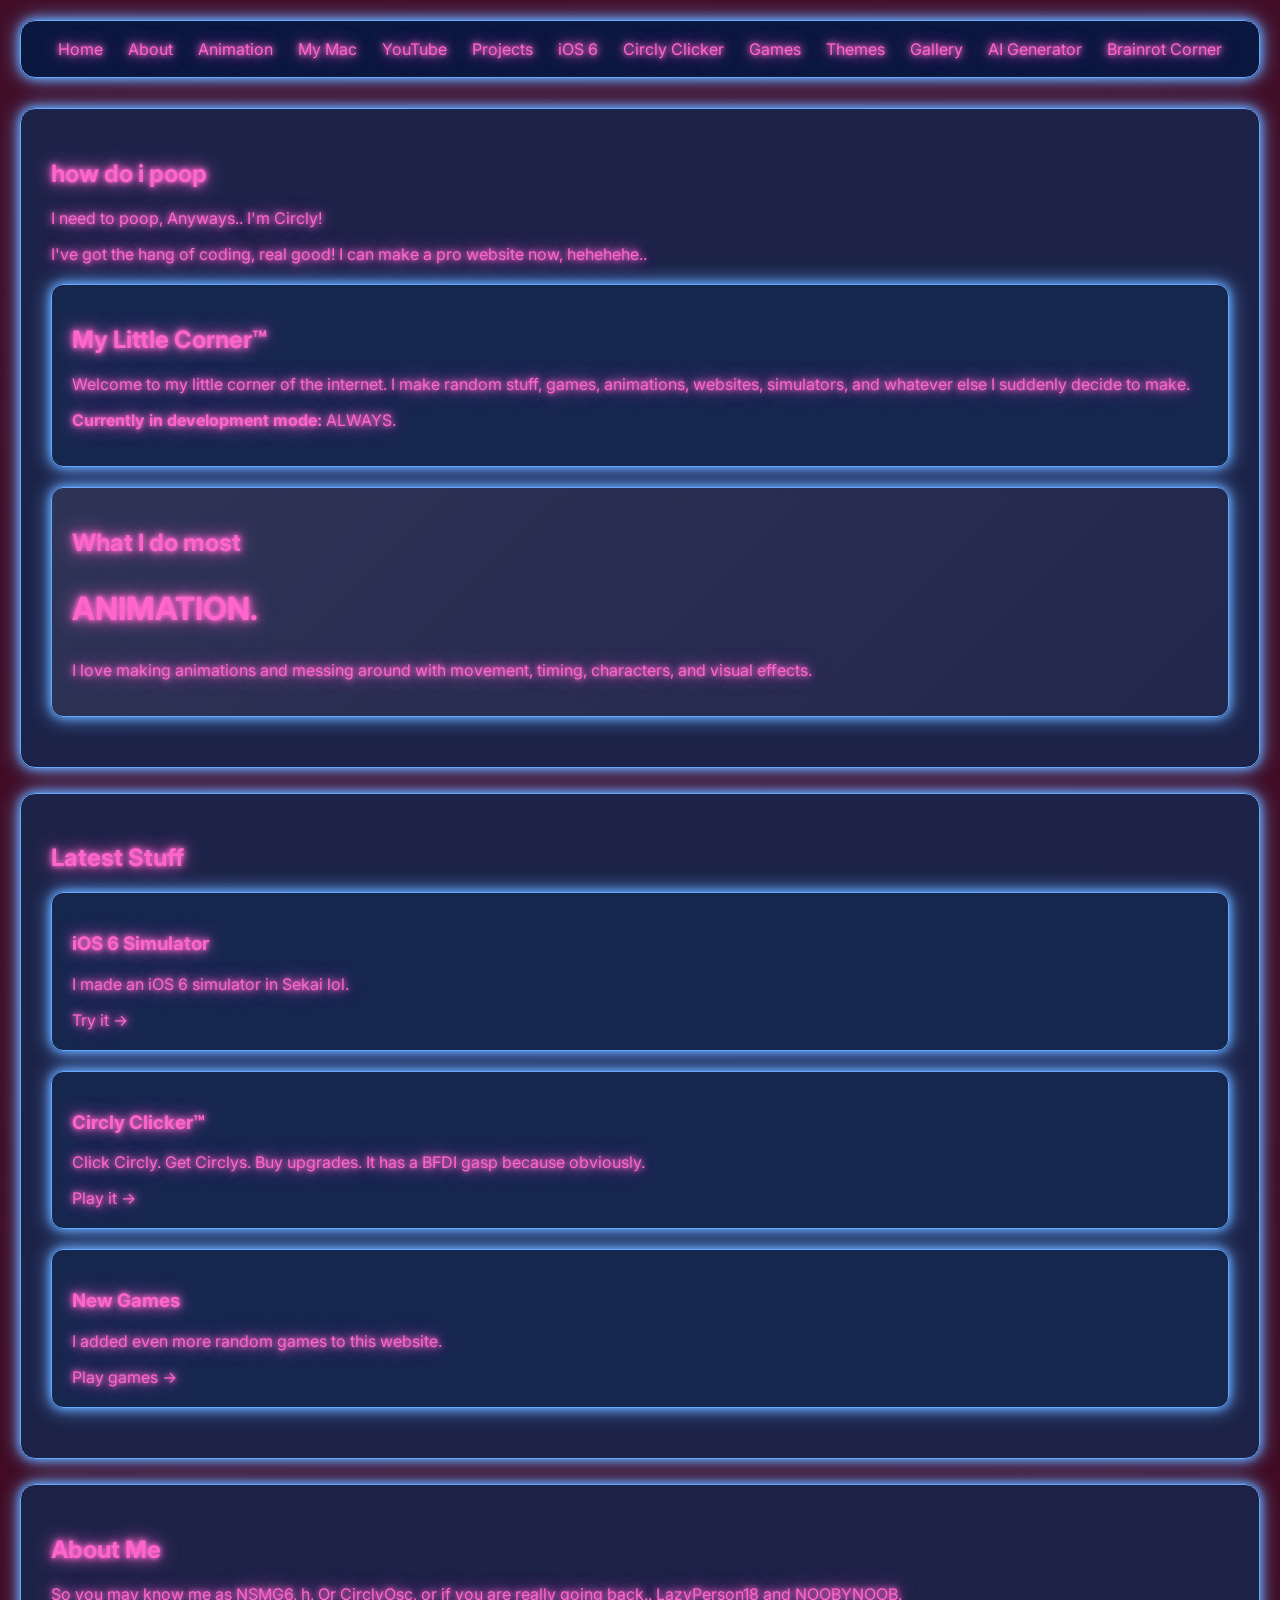
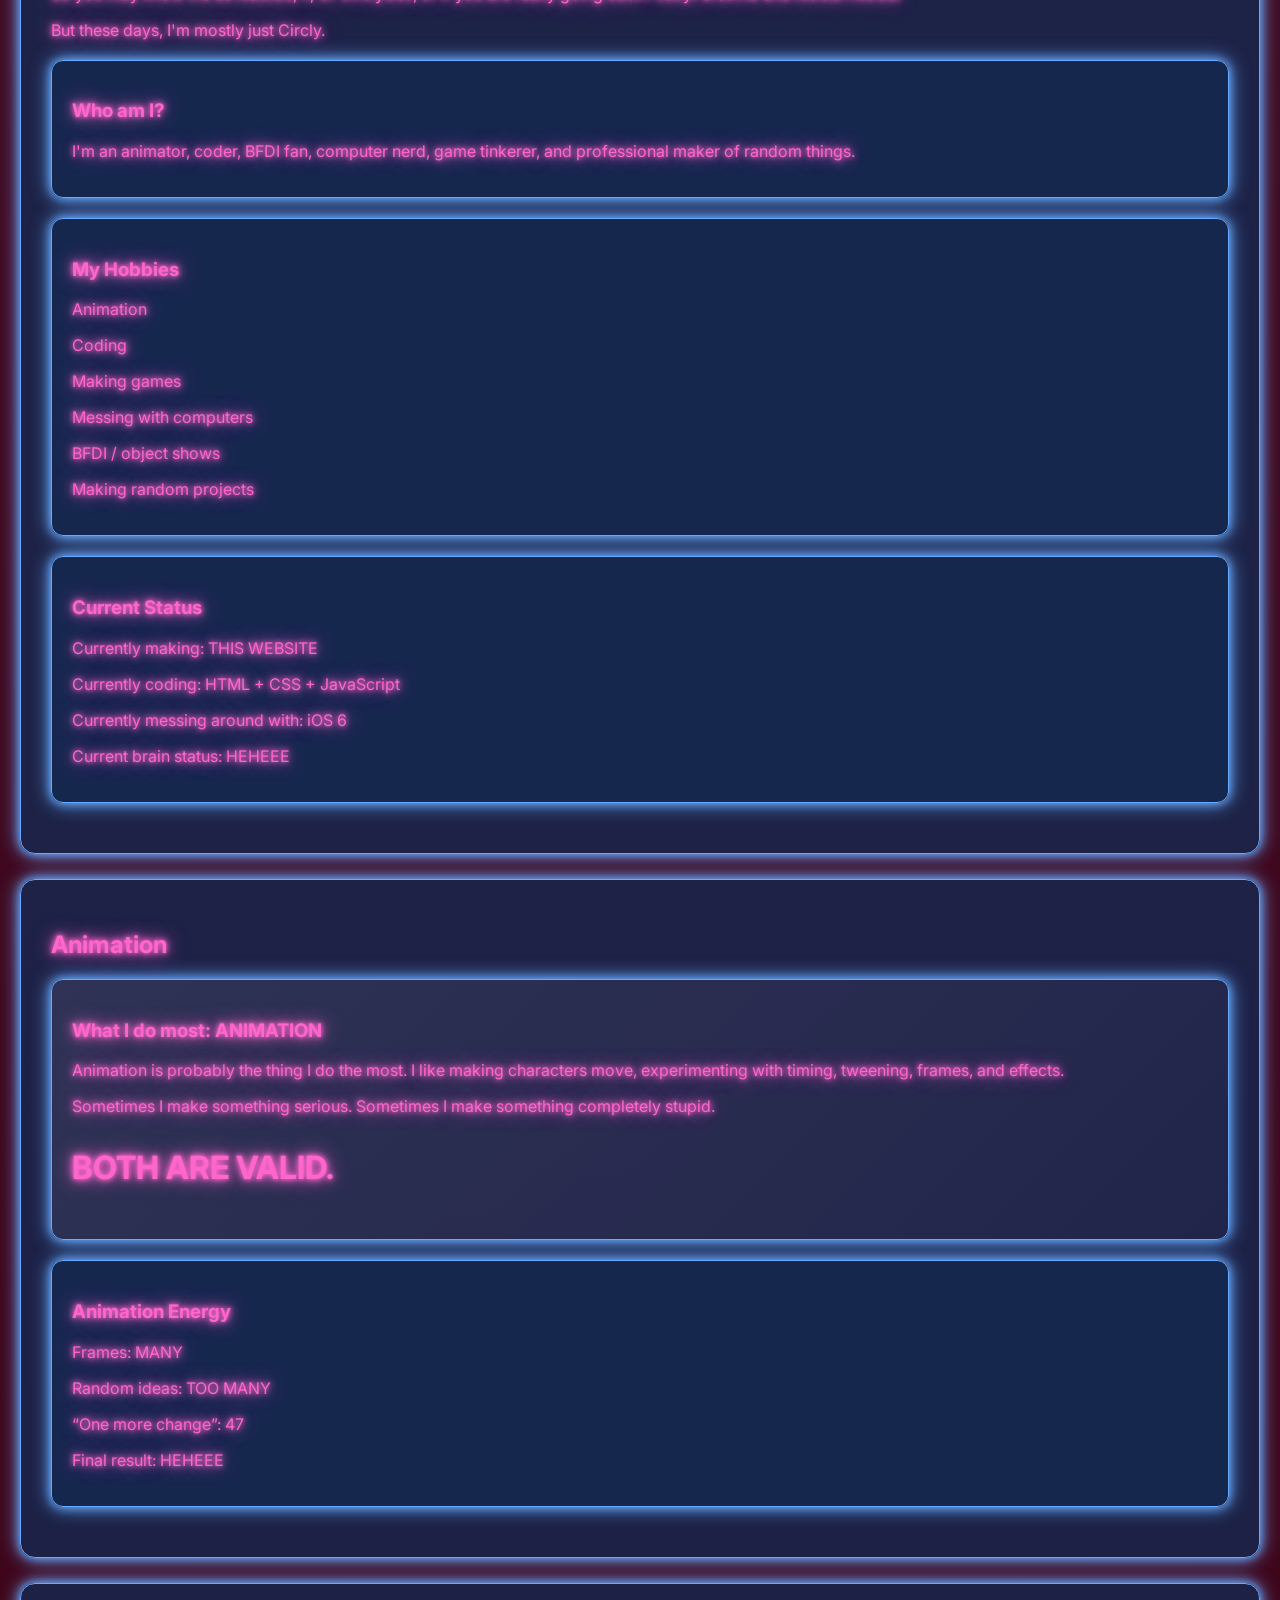
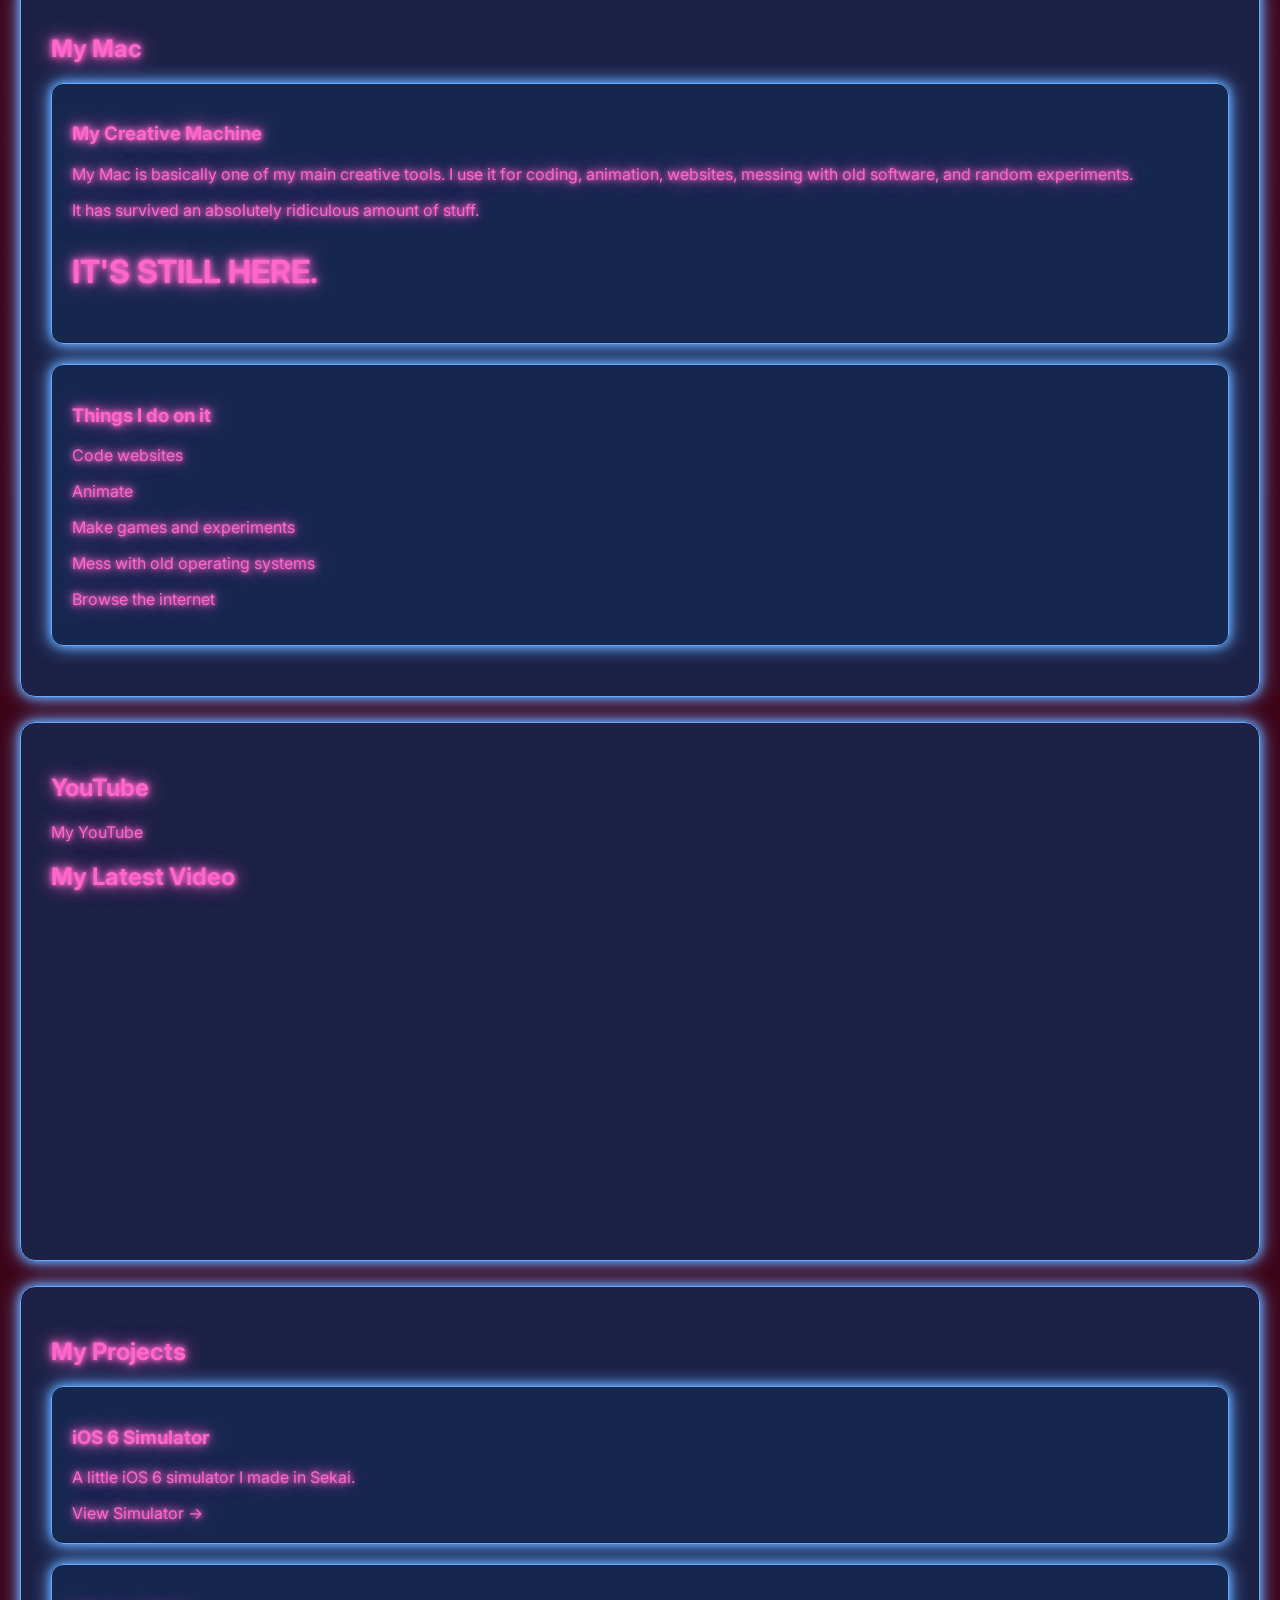
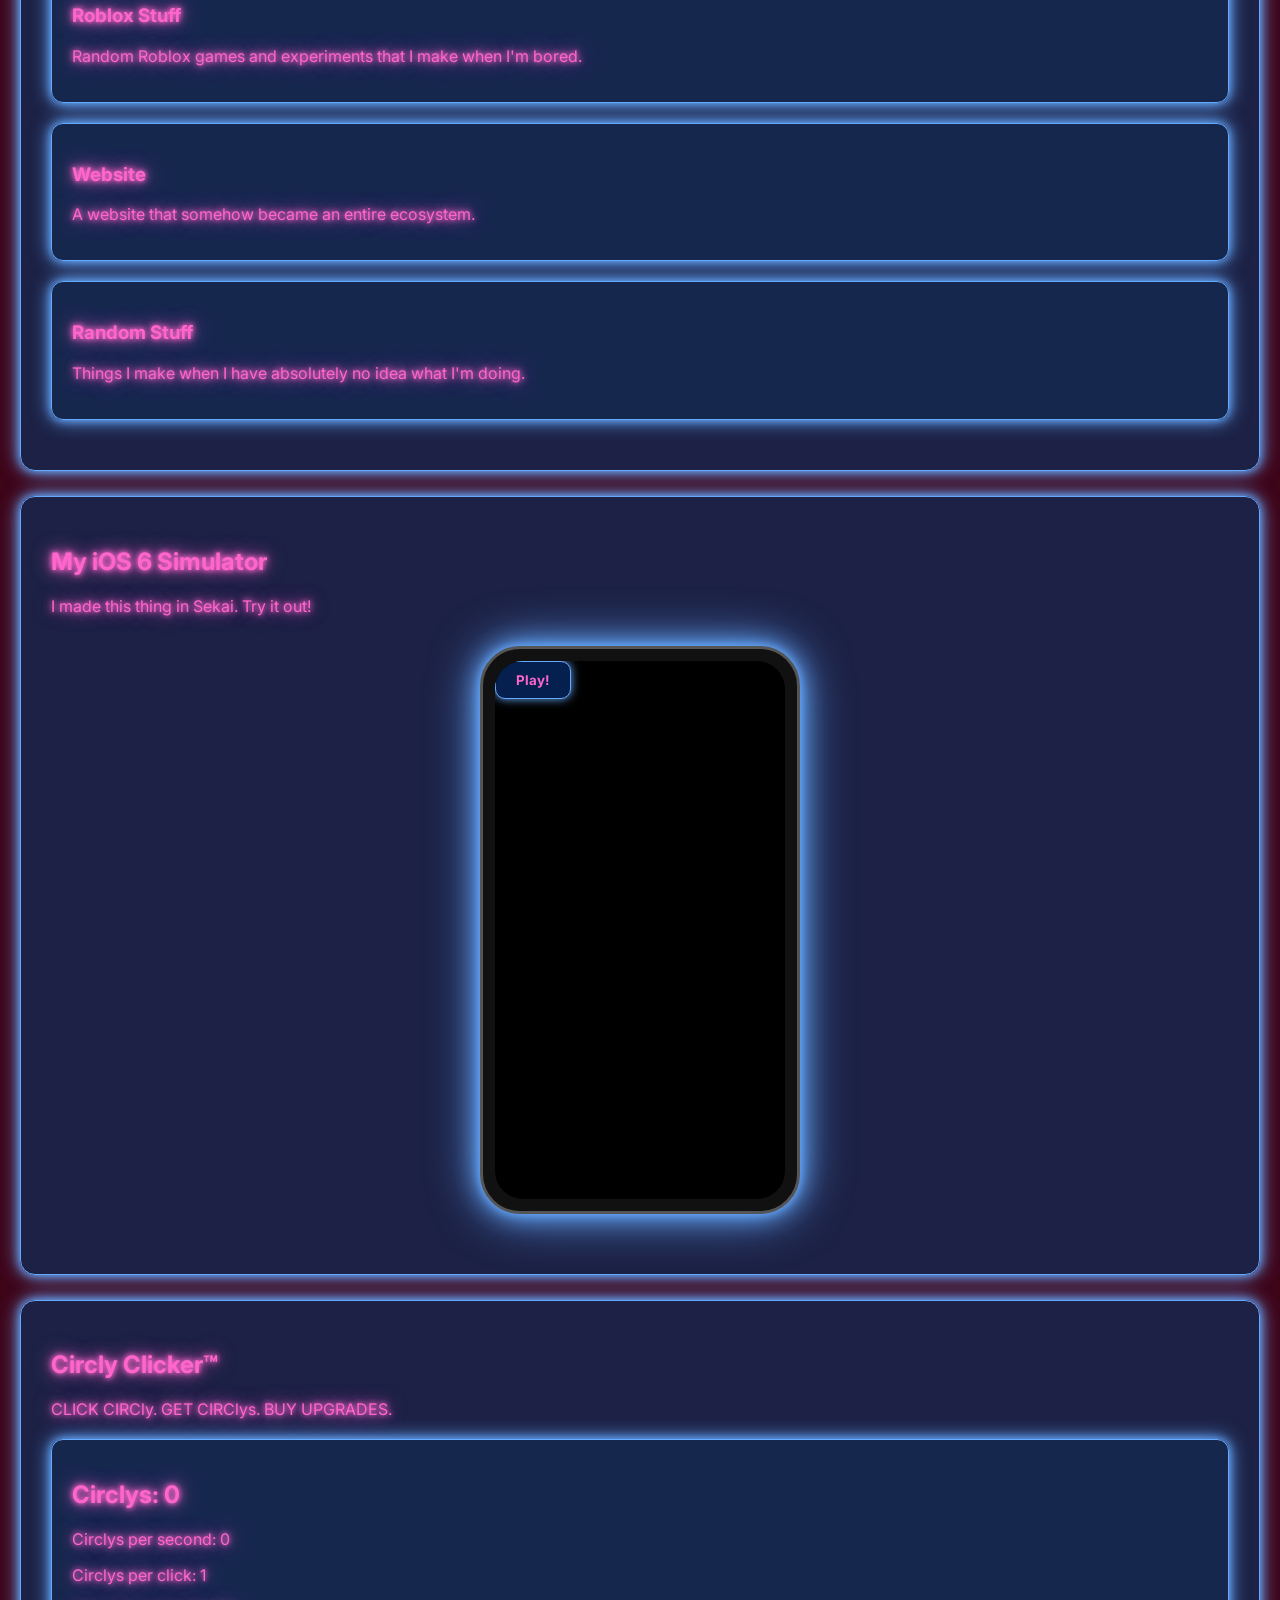
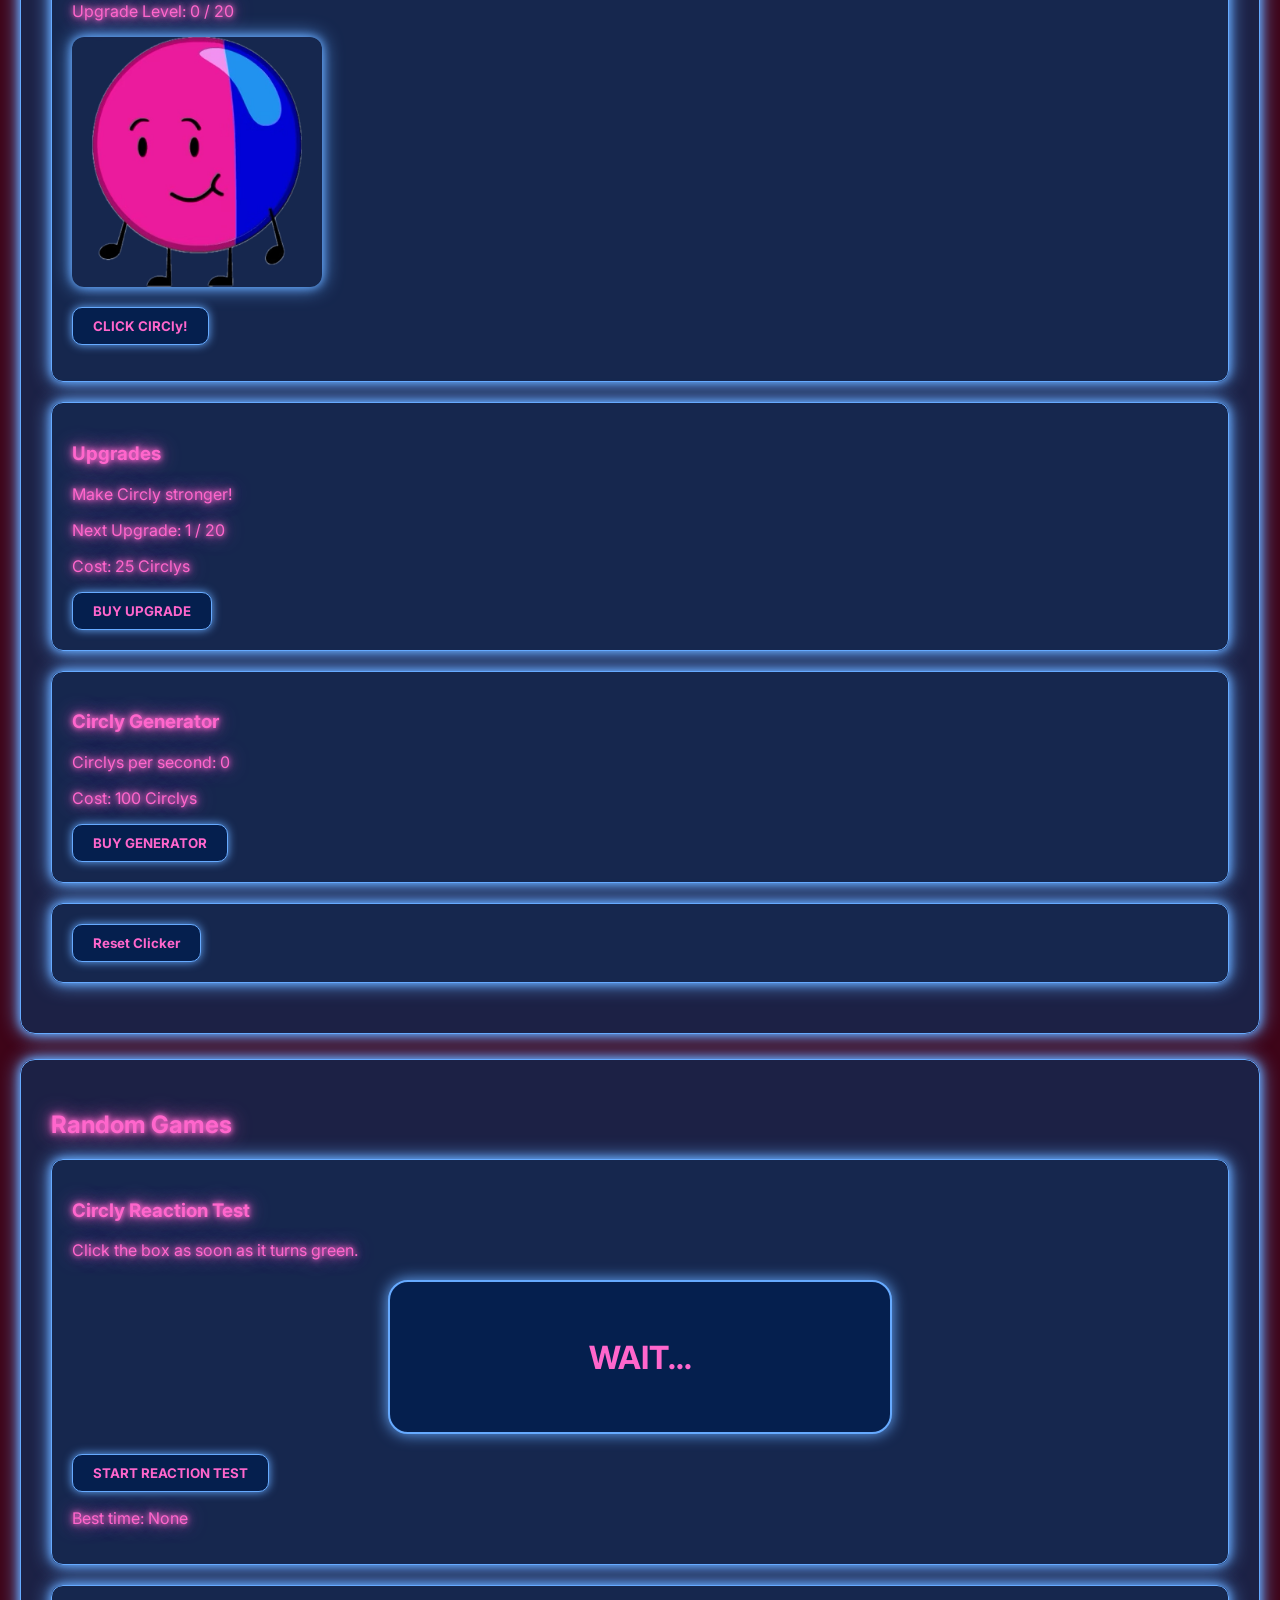
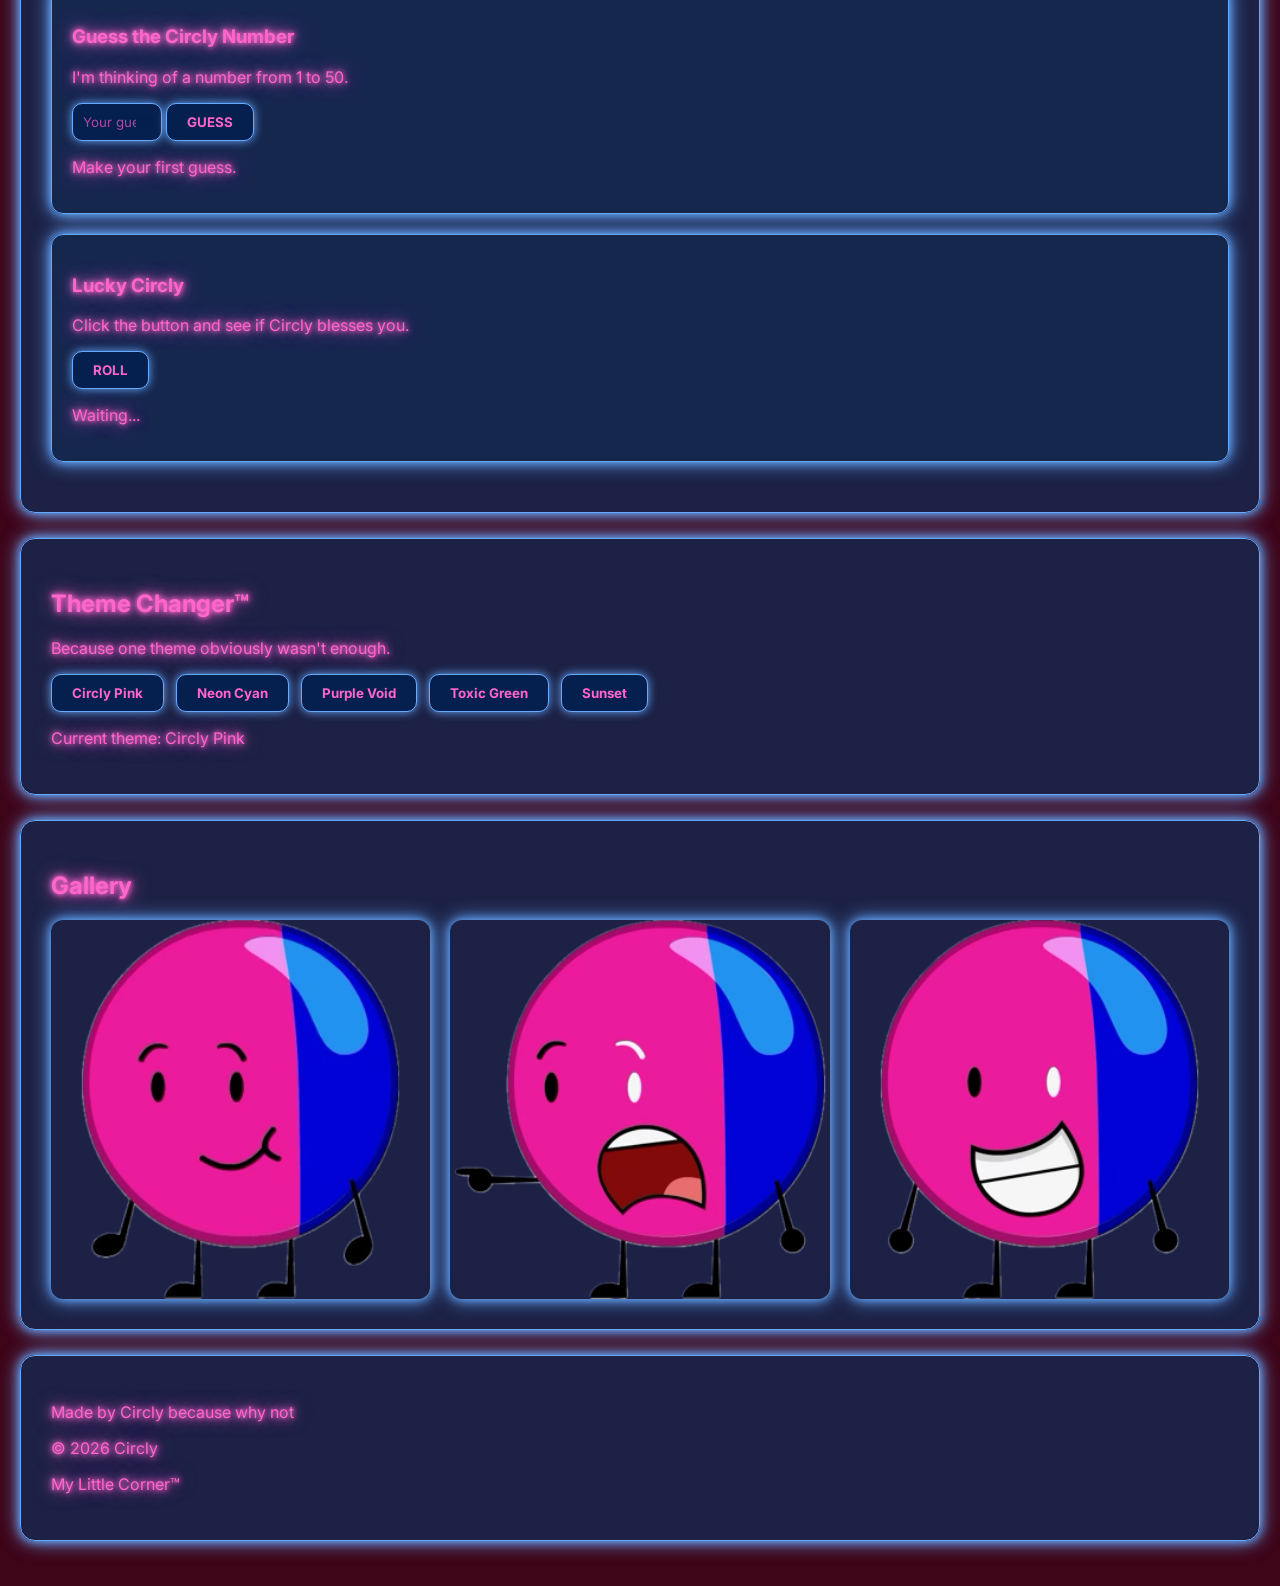
==== commit 124a1864: "YE" ====
--- a/index.html
+++ b/index.html
@@ -446,6 +446,8 @@
         </div>
 
 
+        <!-- Upgrades -->
+
         <div class="card">
 
             <h3>Upgrades</h3>
@@ -471,6 +473,8 @@
 
         </div>
 
+
+        <!-- Generator -->
 
         <div class="card">
 
@@ -620,8 +624,8 @@
 
         </div>
 
-        <p>
-            Your theme is saved automatically.
+        <p id="themeStatus">
+            Current theme: Circly Pink
         </p>
 
     </section>
@@ -727,7 +731,6 @@
             return circlyUpgraded
                 ? "images/circly2.png"
                 : "images/circly.png";
-
         }
 
 
@@ -743,7 +746,6 @@
                 "circlyUpgraded",
                 circlyUpgraded
             );
-
         }
 
 
@@ -772,10 +774,7 @@
 
             document.getElementById("upgradeNumber")
                 .textContent =
-                Math.min(
-                    upgradeLevel + 1,
-                    20
-                );
+                Math.min(upgradeLevel + 1, 20);
 
             document.getElementById("upgradeCost")
                 .textContent =
@@ -789,8 +788,11 @@
                 .textContent =
                 cps;
 
+            document.getElementById("circlyClicker")
+                .src =
+                getIdleImage();
+
             saveGame();
-
         }
 
 
@@ -806,7 +808,6 @@
             circlyImage.classList.add(
                 "circly-pressed"
             );
-
         }
 
 
@@ -828,7 +829,6 @@
             circlyImage.classList.add(
                 "circly-release"
             );
-
         }
 
 
@@ -865,7 +865,6 @@
             releaseCircly();
 
             updateClicker();
-
         }
 
 
@@ -911,9 +910,7 @@
                     upgradeCost * 1.7
                 );
 
-
             updateClicker();
-
         }
 
 
@@ -939,7 +936,6 @@
                 );
 
             updateClicker();
-
         }
 
 
@@ -976,7 +972,6 @@
             circlyUpgraded = false;
 
             updateClicker();
-
         }
 
 
@@ -1053,9 +1048,7 @@
                         " ms | Best: " +
                         bestReaction +
                         " ms";
-
                 }
-
             }
         );
 
@@ -1101,7 +1094,6 @@
                     },
                     delay
                 );
-
         }
 
 
@@ -1115,7 +1107,6 @@
                 "Best time: " +
                 bestReaction +
                 " ms";
-
         }
 
 
@@ -1142,7 +1133,6 @@
                 document.getElementById(
                     "guessResult"
                 );
-
 
             const guess =
                 Number(input.value);
@@ -1189,9 +1179,7 @@
 
                 result.textContent =
                     "Too high!";
-
             }
-
         }
 
 
@@ -1230,33 +1218,120 @@
                 "luckyResult"
             ).textContent =
                 result;
-
         }
 
 
         /* =========================
-           THEME CHANGER
+           WORKING THEME CHANGER
            ========================= */
 
-        function setTheme(theme) {
-
-            document.body.classList.remove(
-                "theme-circly",
-                "theme-cyan",
-                "theme-purple",
-                "theme-green",
-                "theme-sunset"
-            );
-
-            document.body.classList.add(
-                "theme-" + theme
-            );
+        const themes = {
+
+            circly: {
+                background: "#3e0418",
+                text: "#ff66cc",
+                accent: "#66aaff",
+                panel: "rgba(20, 40, 80, 0.8)",
+                nav: "rgba(5, 25, 65, 0.9)",
+                button: "#051f4e",
+                name: "Circly Pink"
+            },
+
+            cyan: {
+                background: "#031f2d",
+                text: "#62f5ff",
+                accent: "#00d9ff",
+                panel: "rgba(5, 45, 65, 0.82)",
+                nav: "rgba(3, 28, 45, 0.95)",
+                button: "#062f45",
+                name: "Neon Cyan"
+            },
+
+            purple: {
+                background: "#16052f",
+                text: "#d68cff",
+                accent: "#a66cff",
+                panel: "rgba(45, 20, 80, 0.82)",
+                nav: "rgba(25, 8, 50, 0.95)",
+                button: "#29104d",
+                name: "Purple Void"
+            },
+
+            green: {
+                background: "#071f13",
+                text: "#65ff9c",
+                accent: "#32ff7e",
+                panel: "rgba(15, 55, 35, 0.82)",
+                nav: "rgba(5, 30, 18, 0.95)",
+                button: "#0c4126",
+                name: "Toxic Green"
+            },
+
+            sunset: {
+                background: "#35130b",
+                text: "#ffb05c",
+                accent: "#ff6b8a",
+                panel: "rgba(75, 30, 20, 0.82)",
+                nav: "rgba(50, 18, 10, 0.95)",
+                button: "#59200f",
+                name: "Sunset"
+            }
+
+        };
+
+
+        function setTheme(themeName) {
+
+            const theme =
+                themes[themeName];
+
+            if (!theme) {
+                return;
+            }
+
+
+            document.documentElement.style.setProperty(
+                "--theme-background",
+                theme.background
+            );
+
+            document.documentElement.style.setProperty(
+                "--theme-text",
+                theme.text
+            );
+
+            document.documentElement.style.setProperty(
+                "--theme-accent",
+                theme.accent
+            );
+
+            document.documentElement.style.setProperty(
+                "--theme-panel",
+                theme.panel
+            );
+
+            document.documentElement.style.setProperty(
+                "--theme-nav",
+                theme.nav
+            );
+
+            document.documentElement.style.setProperty(
+                "--theme-button",
+                theme.button
+            );
+
+
+            document.getElementById(
+                "themeStatus"
+            ).textContent =
+                "Current theme: " +
+                theme.name;
+
 
             localStorage.setItem(
                 "circlyTheme",
-                theme
-            );
-
+                themeName
+            );
         }
 
 
--- a/css/mything.css
+++ b/css/mything.css
@@ -5,140 +5,57 @@
    THEME VARIABLES
    ========================= */
 
-body {
-
+:root {
+
+    --theme-background: #3e0418;
     --theme-text: #ff66cc;
     --theme-accent: #66aaff;
     --theme-panel: rgba(20, 40, 80, 0.8);
     --theme-nav: rgba(5, 25, 65, 0.9);
     --theme-button: #051f4e;
 
+}
+
+
+/* =========================
+   GLOBAL
+   ========================= */
+
+html {
+    scroll-behavior: smooth;
+}
+
+
+body {
+
     background:
         radial-gradient(
             circle at top,
             rgba(120, 150, 255, 0.08),
             transparent 40%
         ),
-        #3e0418;
-
-    color: var(--theme-text);
+        var(--theme-background);
+
+    color:
+        var(--theme-text);
 
     font-family:
         'Inter',
         sans-serif;
 
-    margin: 0;
-    padding: 20px;
-    min-height: 100vh;
+    margin:
+        0;
+
+    padding:
+        20px;
+
+    min-height:
+        100vh;
 
     transition:
         background 0.35s ease,
         color 0.35s ease;
 
-}
-
-
-body.theme-circly {
-
-    --theme-text: #ff66cc;
-    --theme-accent: #66aaff;
-    --theme-panel: rgba(20, 40, 80, 0.8);
-    --theme-nav: rgba(5, 25, 65, 0.9);
-    --theme-button: #051f4e;
-
-    background:
-        radial-gradient(
-            circle at top,
-            rgba(120, 150, 255, 0.08),
-            transparent 40%
-        ),
-        #3e0418;
-
-}
-
-
-body.theme-cyan {
-
-    --theme-text: #62f5ff;
-    --theme-accent: #00d9ff;
-    --theme-panel: rgba(5, 45, 65, 0.82);
-    --theme-nav: rgba(3, 28, 45, 0.95);
-    --theme-button: #062f45;
-
-    background:
-        radial-gradient(
-            circle at top,
-            rgba(0, 220, 255, 0.14),
-            transparent 40%
-        ),
-        #031f2d;
-
-}
-
-
-body.theme-purple {
-
-    --theme-text: #d68cff;
-    --theme-accent: #a66cff;
-    --theme-panel: rgba(45, 20, 80, 0.82);
-    --theme-nav: rgba(25, 8, 50, 0.95);
-    --theme-button: #29104d;
-
-    background:
-        radial-gradient(
-            circle at top,
-            rgba(180, 100, 255, 0.14),
-            transparent 40%
-        ),
-        #16052f;
-
-}
-
-
-body.theme-green {
-
-    --theme-text: #65ff9c;
-    --theme-accent: #32ff7e;
-    --theme-panel: rgba(15, 55, 35, 0.82);
-    --theme-nav: rgba(5, 30, 18, 0.95);
-    --theme-button: #0c4126;
-
-    background:
-        radial-gradient(
-            circle at top,
-            rgba(50, 255, 130, 0.12),
-            transparent 40%
-        ),
-        #071f13;
-
-}
-
-
-body.theme-sunset {
-
-    --theme-text: #ffb05c;
-    --theme-accent: #ff6b8a;
-    --theme-panel: rgba(75, 30, 20, 0.82);
-    --theme-nav: rgba(50, 18, 10, 0.95);
-    --theme-button: #59200f;
-
-    background:
-        radial-gradient(
-            circle at top,
-            rgba(255, 100, 100, 0.14),
-            transparent 40%
-        ),
-        #35130b;
-
-}
-
-
-/* =========================
-   GLOBAL
-   ========================= */
-
-html {
-    scroll-behavior: smooth;
 }
 
 
@@ -170,9 +87,11 @@
 
 a {
 
-    text-decoration: none;
-
-    display: inline-block;
+    text-decoration:
+        none;
+
+    display:
+        inline-block;
 
     transition:
         all 0.2s ease;
@@ -203,14 +122,20 @@
 
 nav {
 
-    display: flex;
-
-    justify-content: center;
-    align-items: center;
-
-    gap: 25px;
-
-    flex-wrap: wrap;
+    display:
+        flex;
+
+    justify-content:
+        center;
+
+    align-items:
+        center;
+
+    gap:
+        25px;
+
+    flex-wrap:
+        wrap;
 
     background:
         var(--theme-nav);
@@ -726,7 +651,7 @@
 
 
 /* =========================
-   THEMES
+   THEME BUTTONS
    ========================= */
 
 .theme-grid {
@@ -785,12 +710,9 @@
 @media (max-width: 600px) {
 
     body {
-
         padding:
             10px;
-
-    }
-
+    }
 
     nav {
 
@@ -802,7 +724,6 @@
 
     }
 
-
     section {
 
         padding:
@@ -810,14 +731,12 @@
 
     }
 
-
     iframe {
 
         max-width:
             100%;
 
     }
-
 
     .iphone-frame {
 
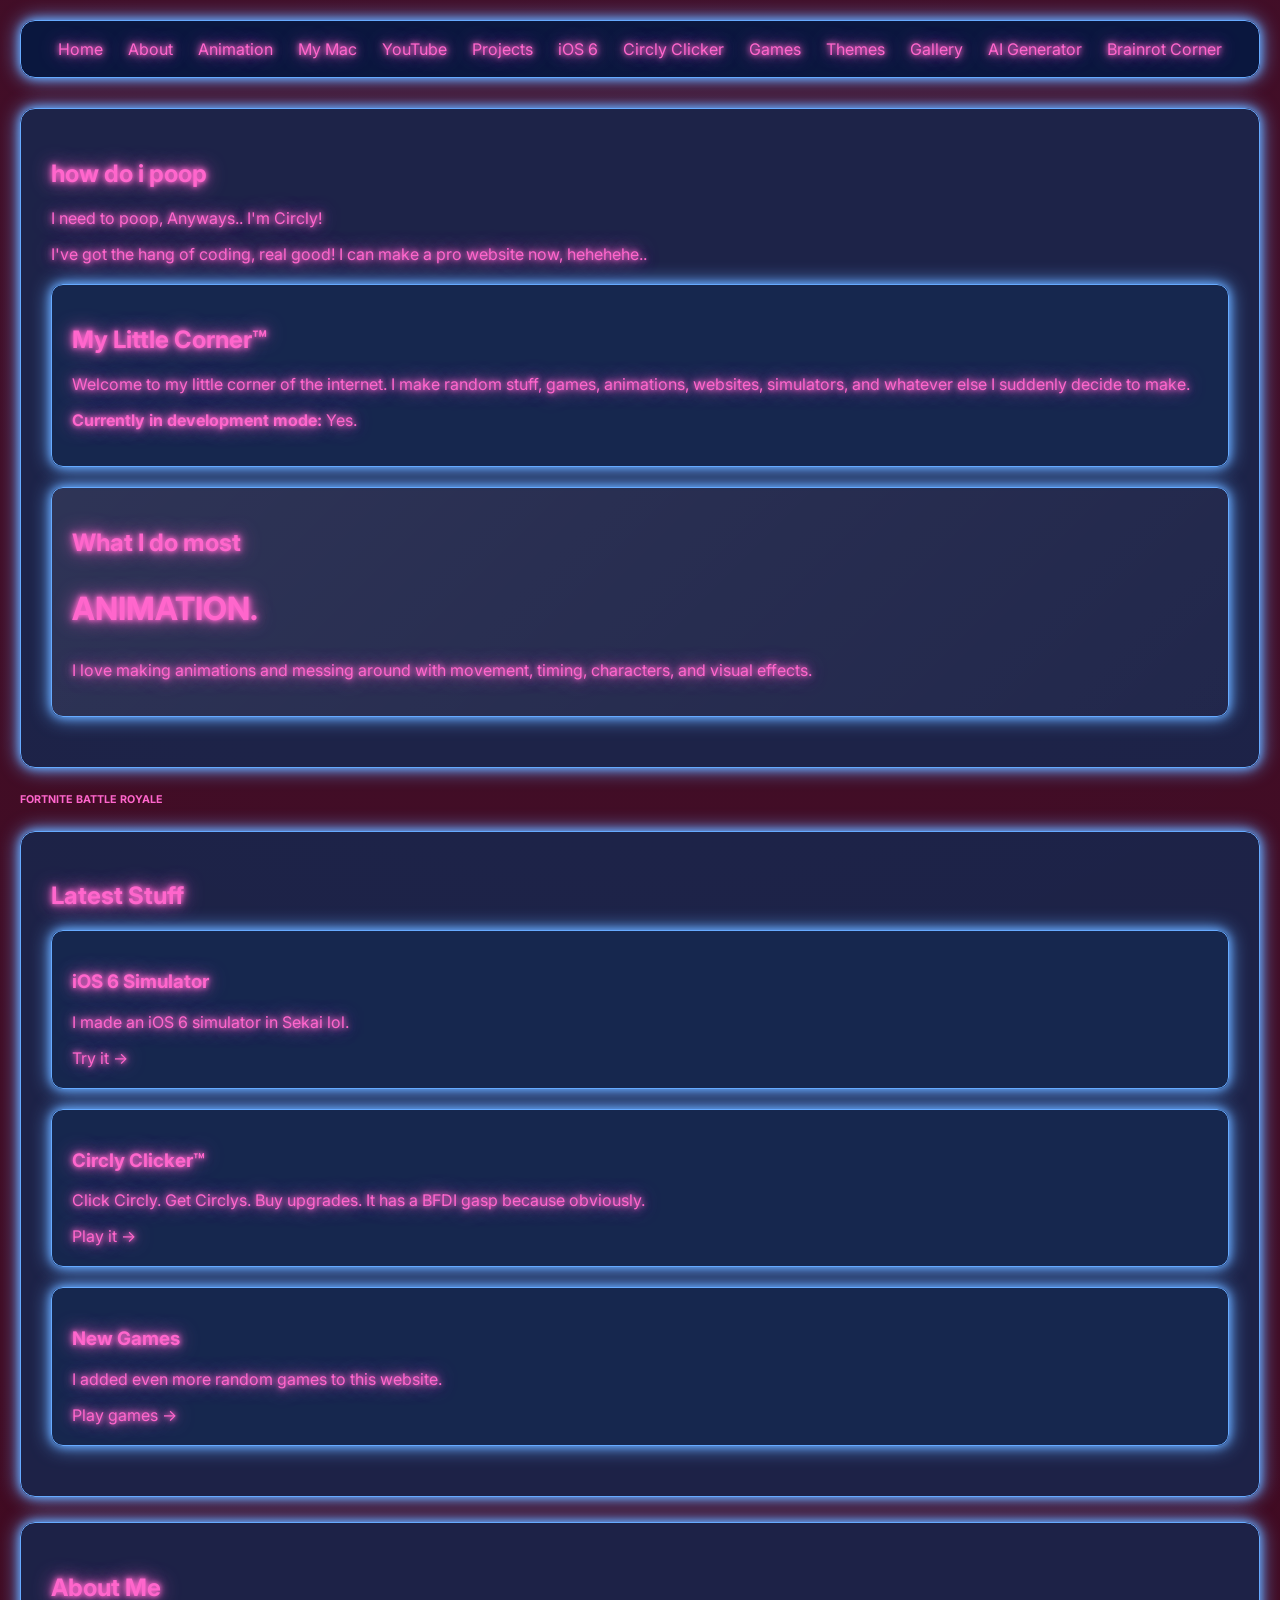
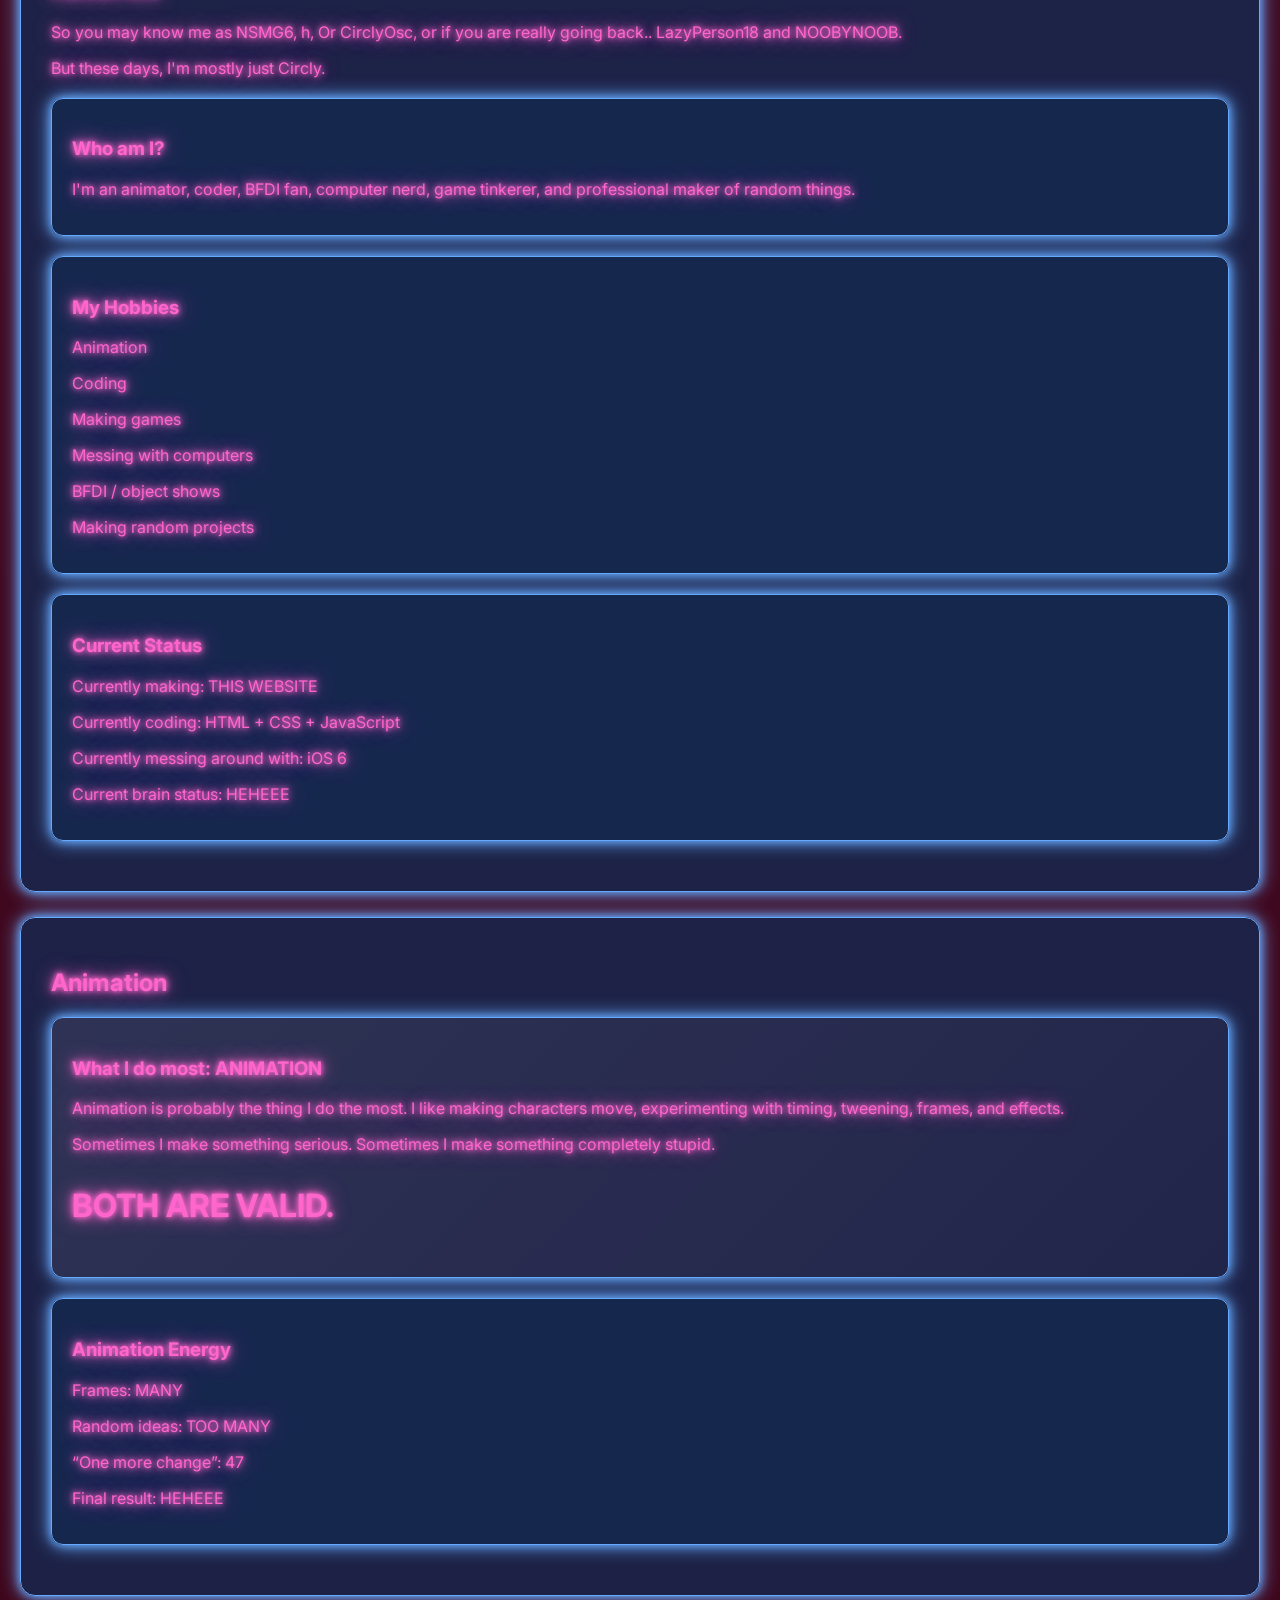
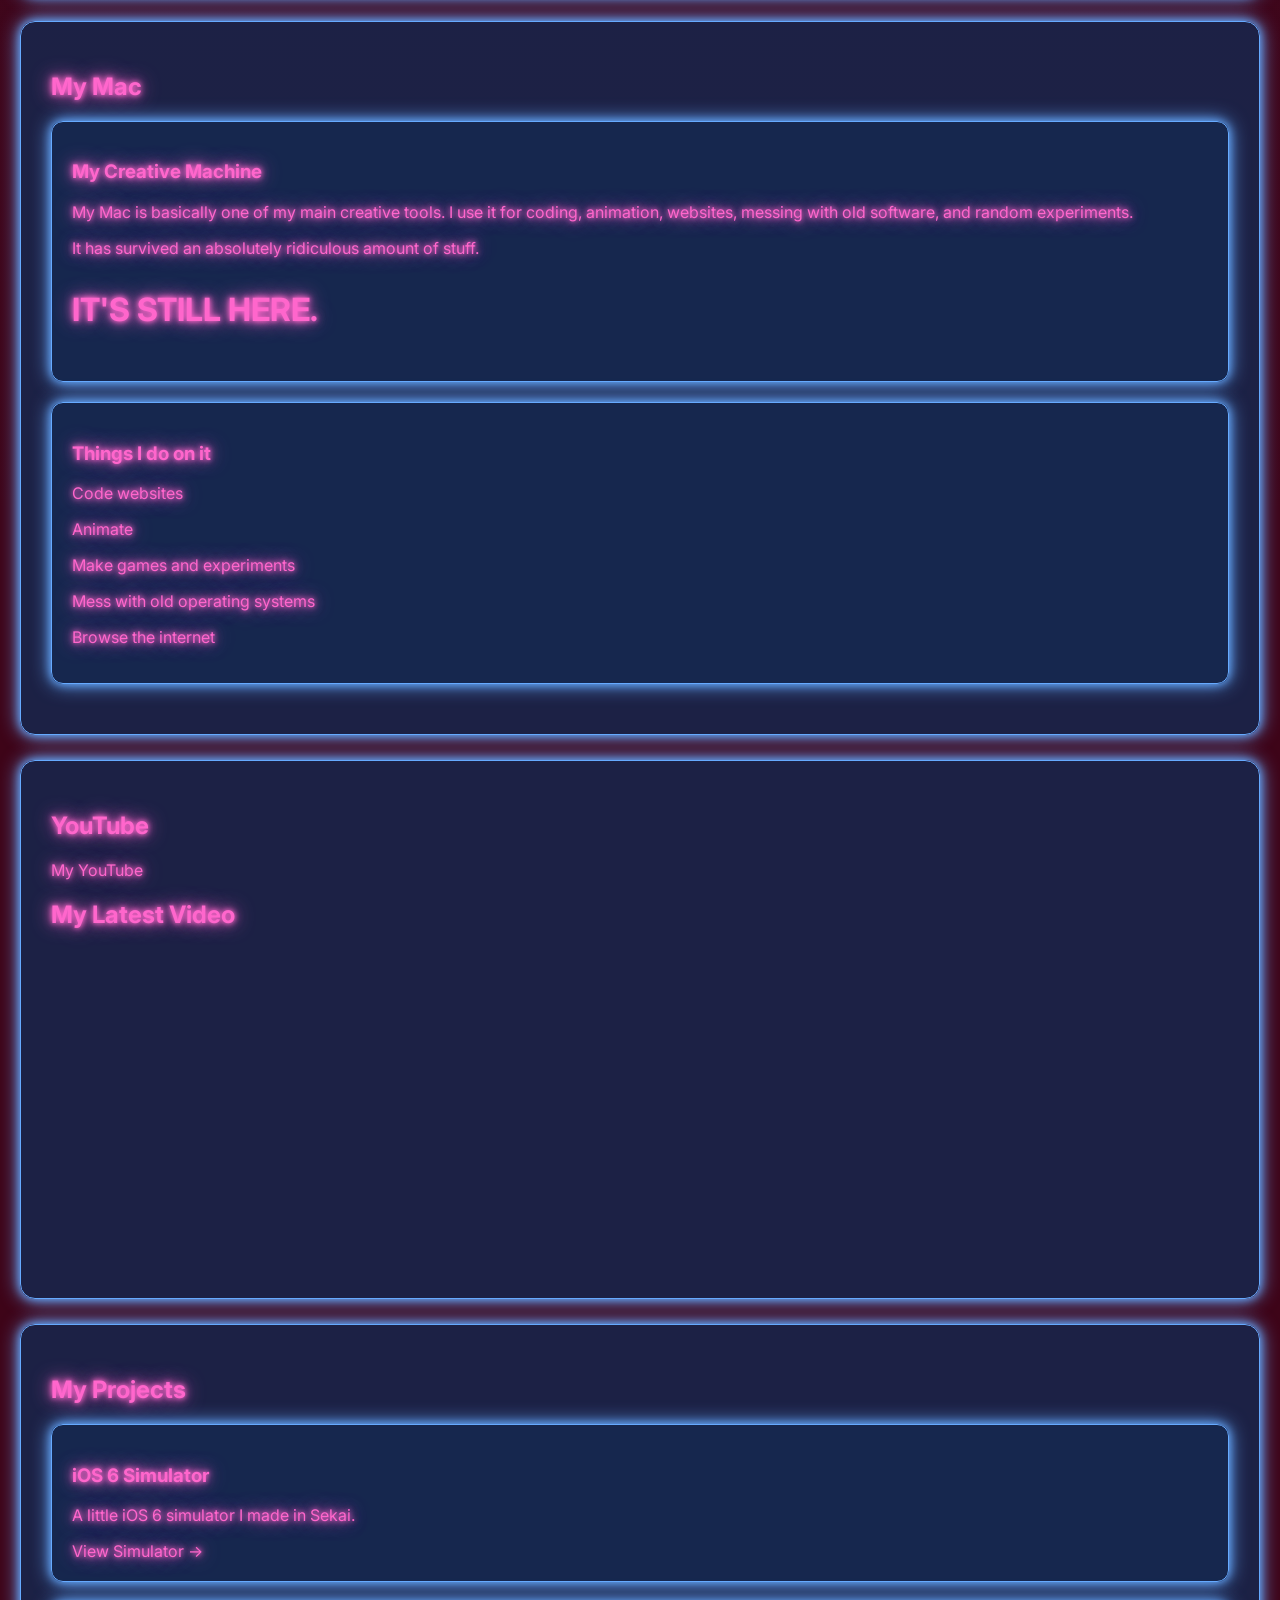
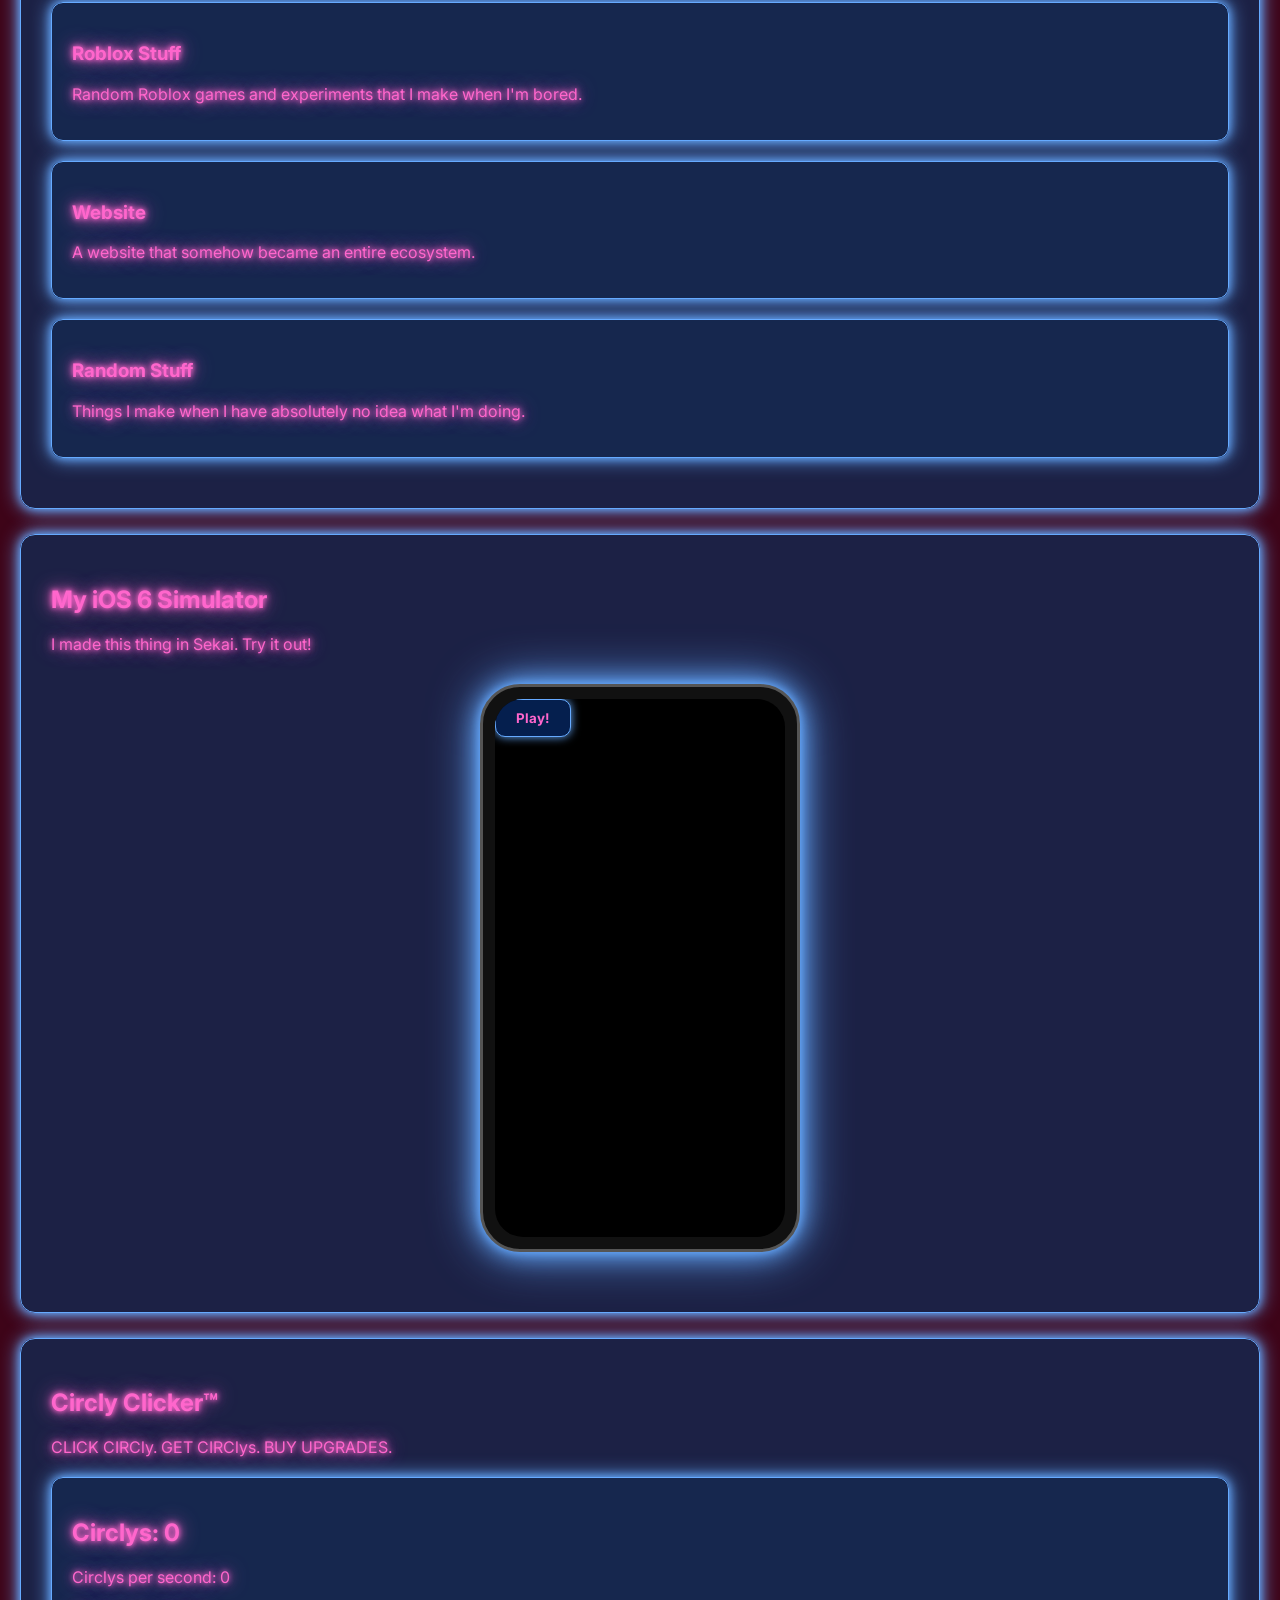
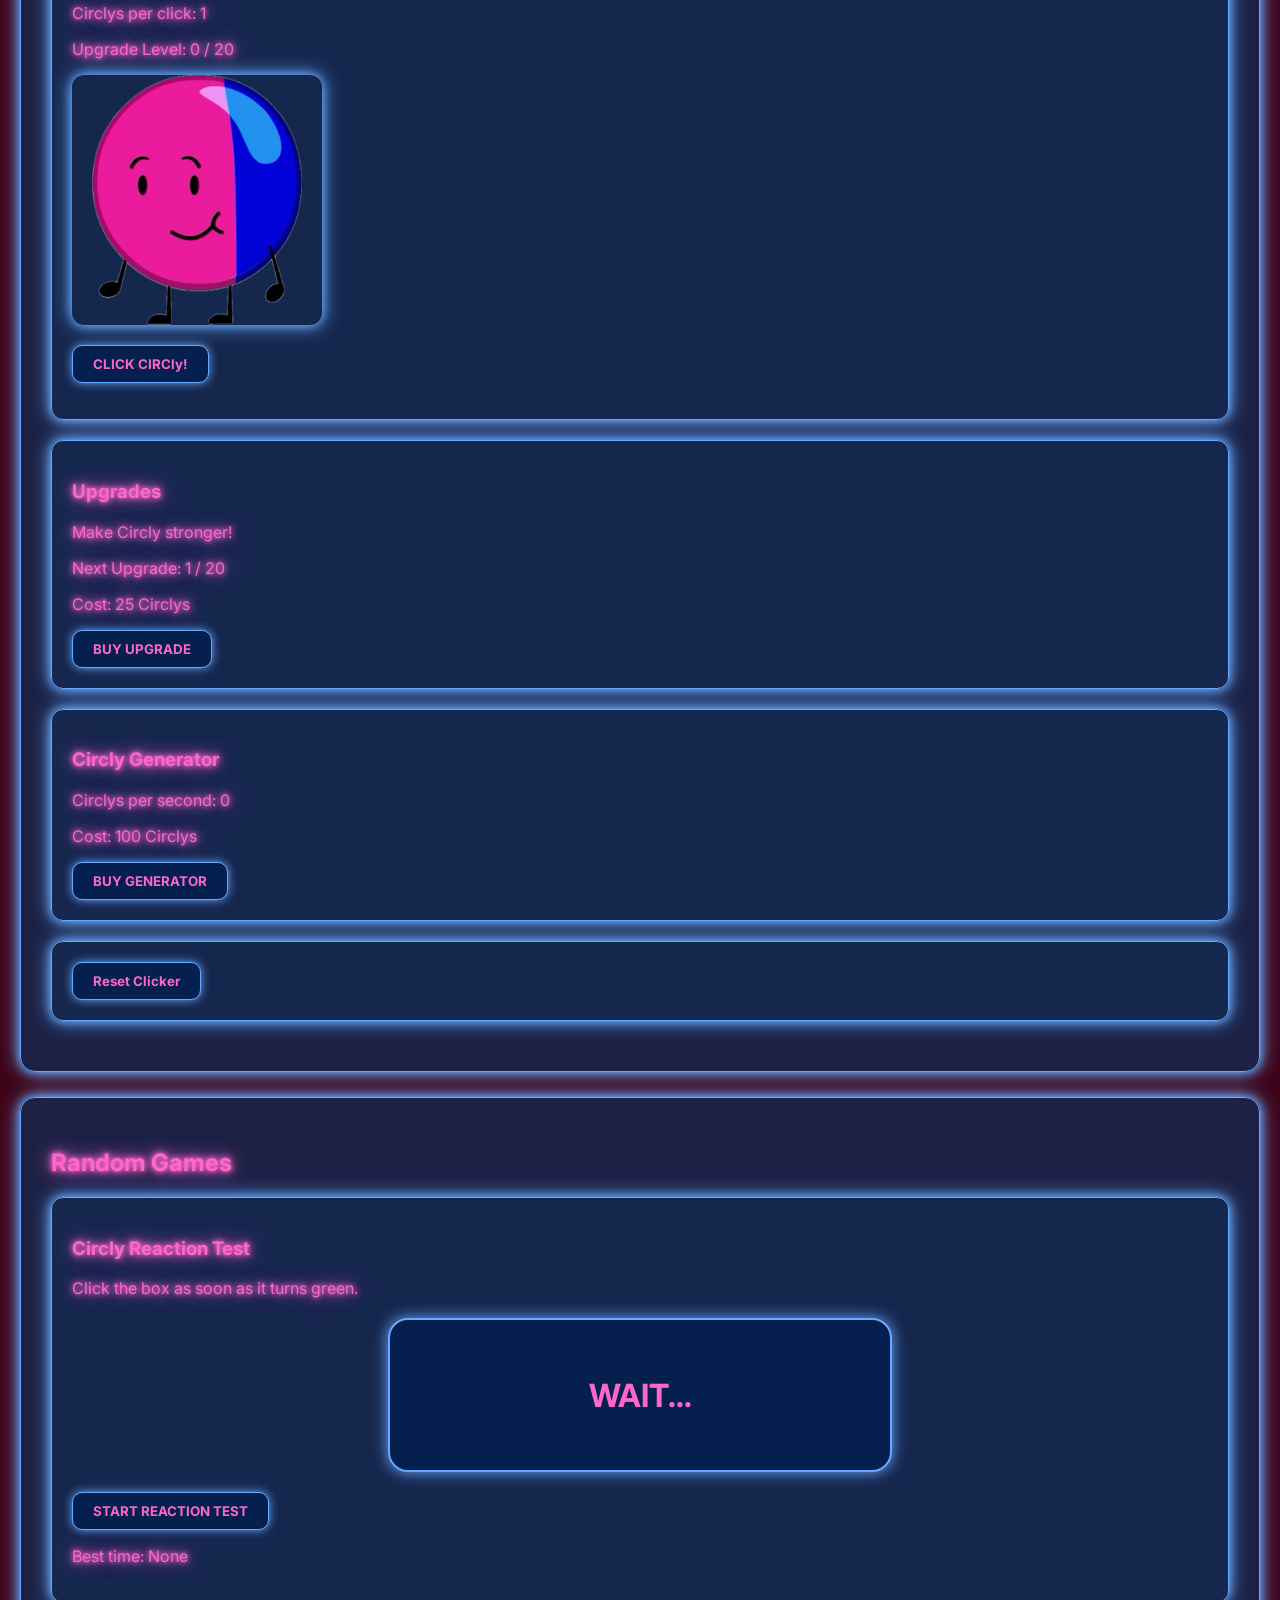
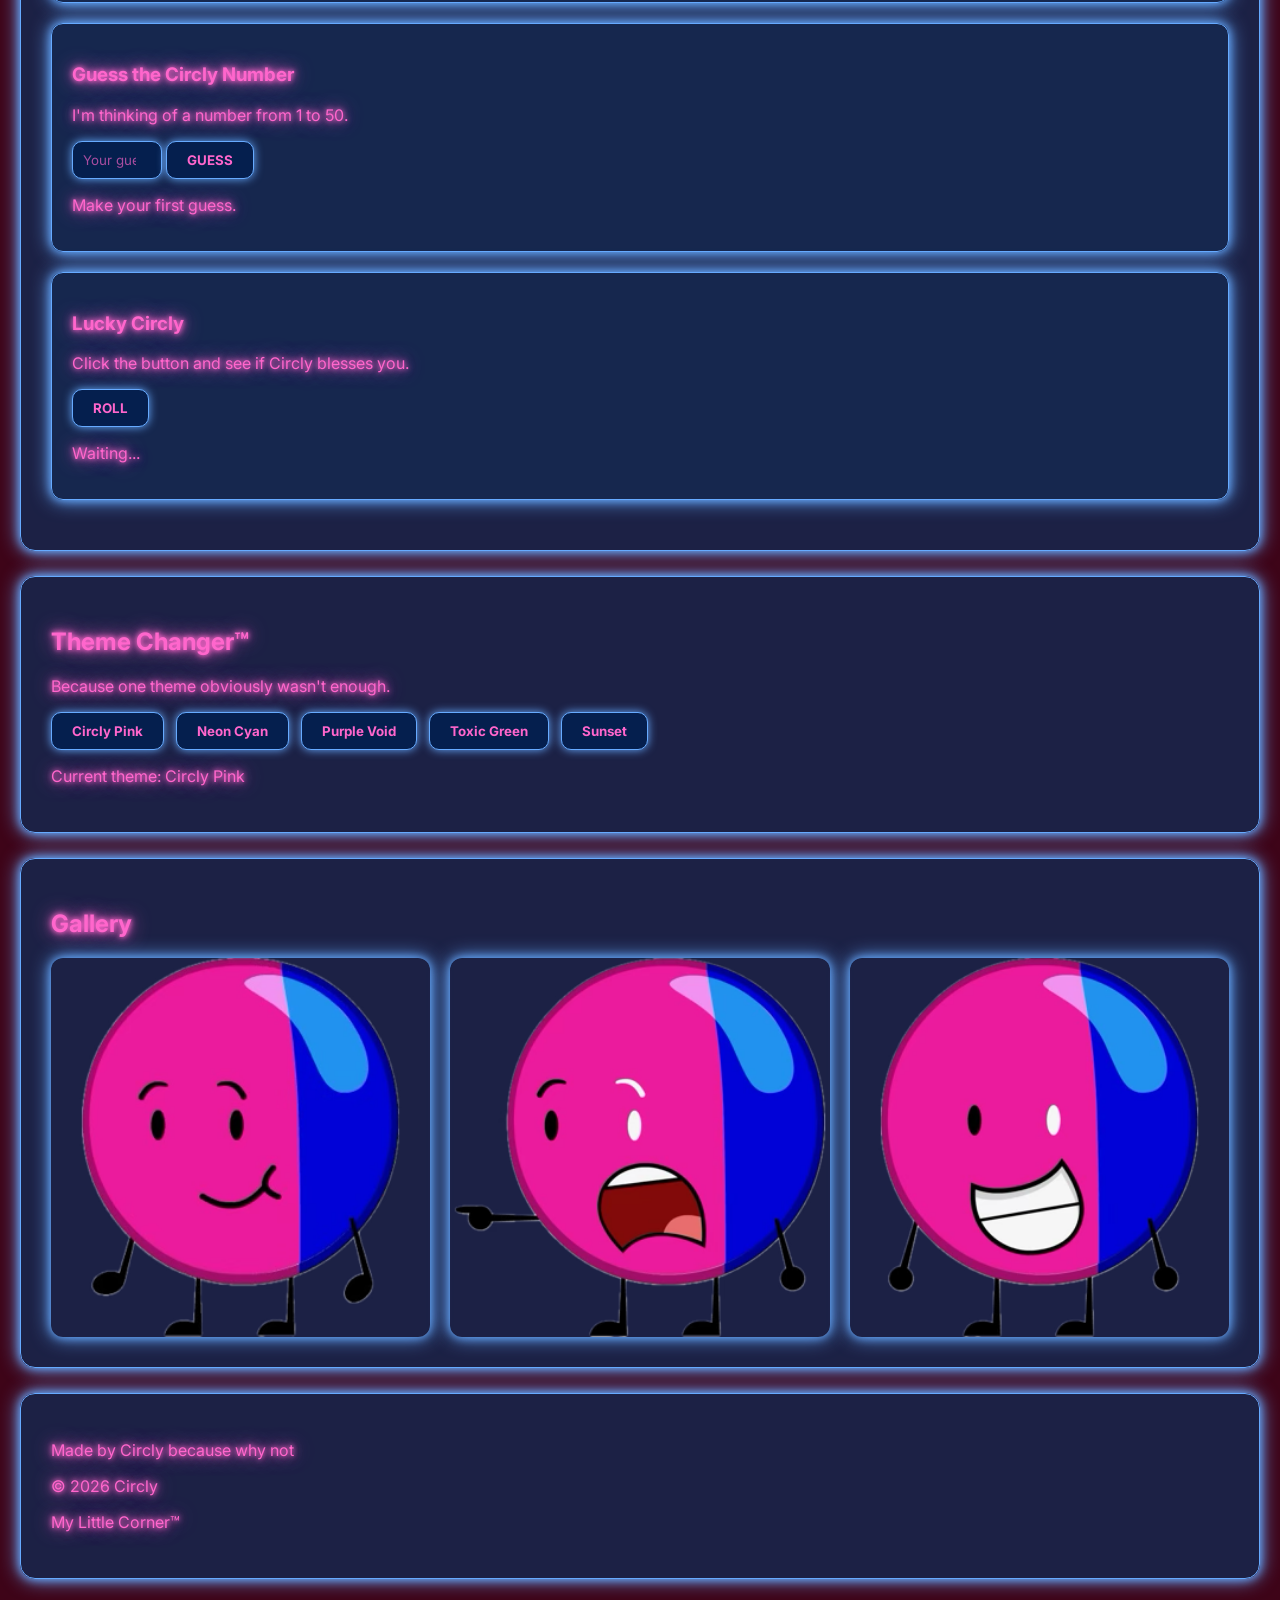
==== commit 36c71132: "YE" ====
--- a/index.html
+++ b/index.html
@@ -23,7 +23,7 @@
         <a href="#themes">Themes</a>
         <a href="#gallery">Gallery</a>
         <a href="aigen.html">AI Generator</a>
-        <a href="brainrotcorner/">Brainrot Corner</a>
+        <a href="brainrotcorner.html">Brainrot Corner</a>
     </nav>
 
 
@@ -54,7 +54,7 @@
 
             <p>
                 <strong>Currently in development mode:</strong>
-                ALWAYS.
+                Yes.
             </p>
 
         </div>
@@ -76,6 +76,7 @@
 
     </section>
 
+    <h6>FORTNITE BATTLE ROYALE</h6>
 
     <!-- Latest Stuff -->
 
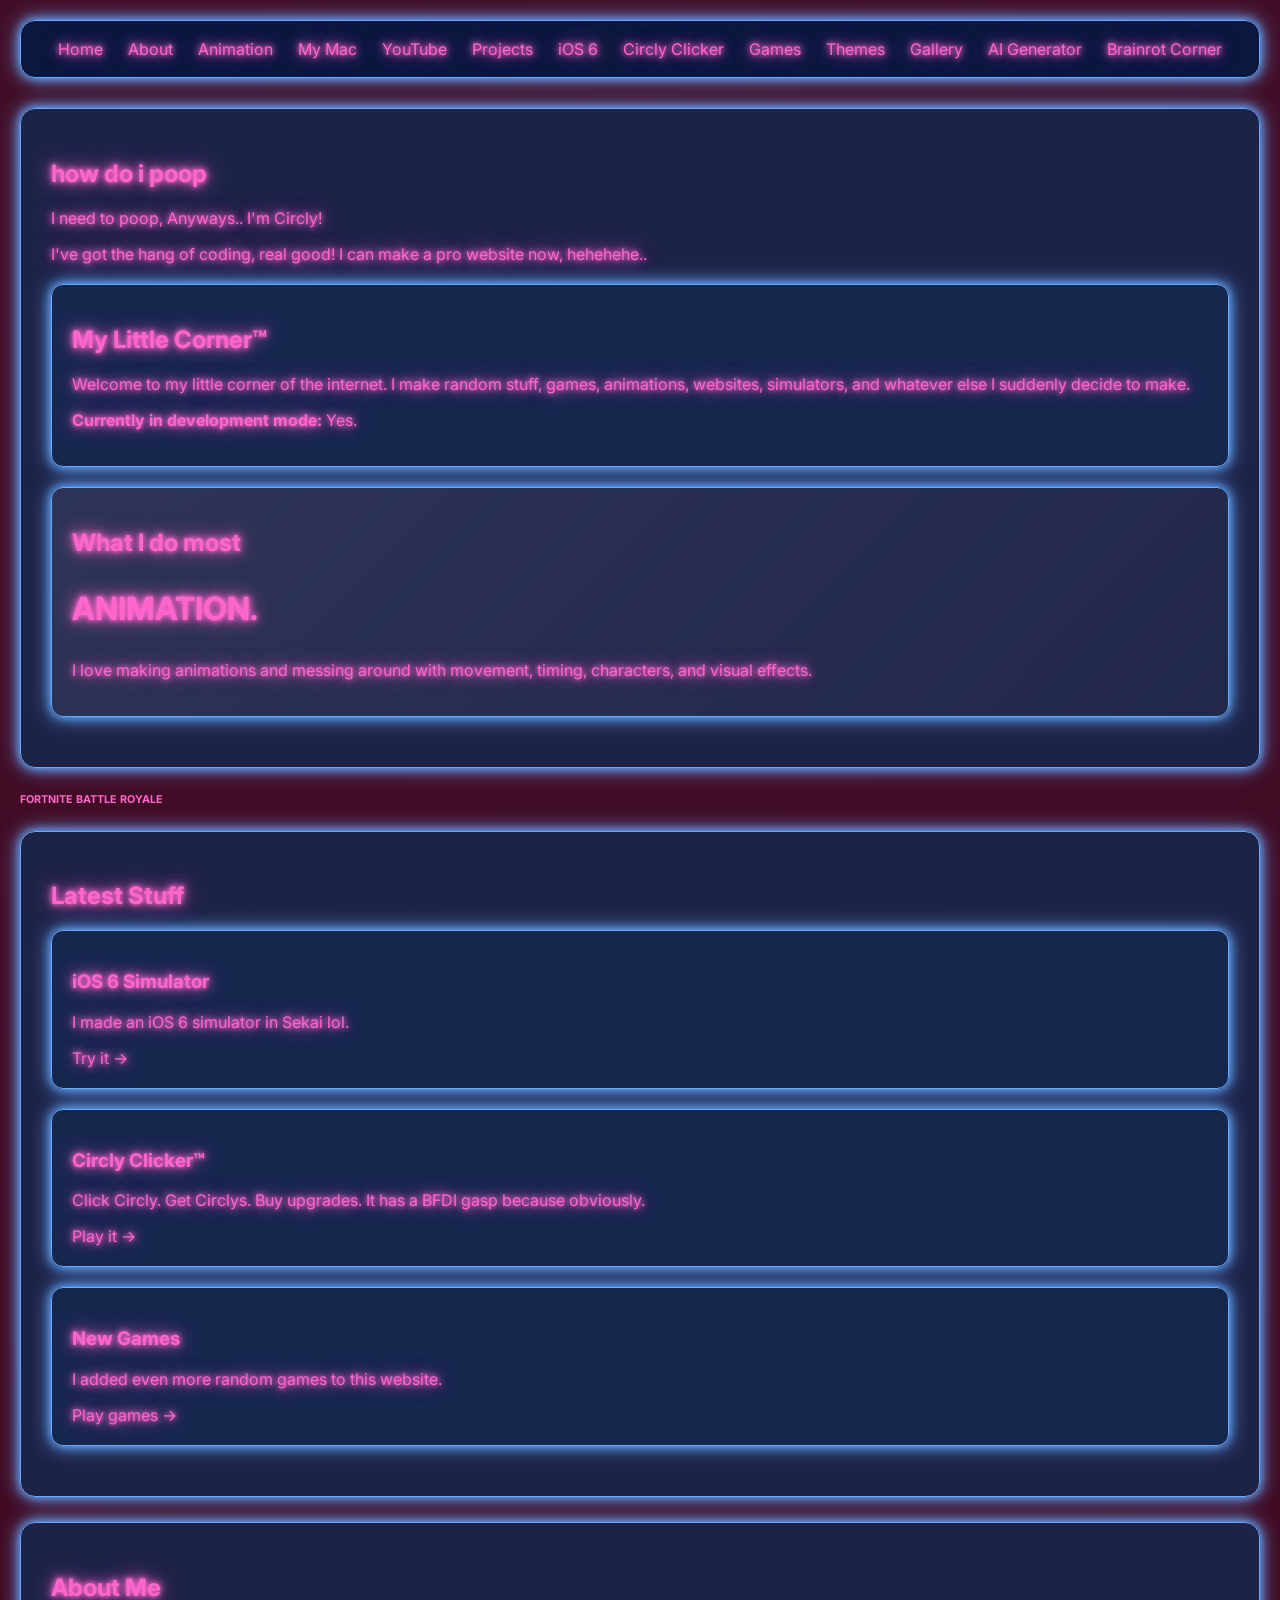
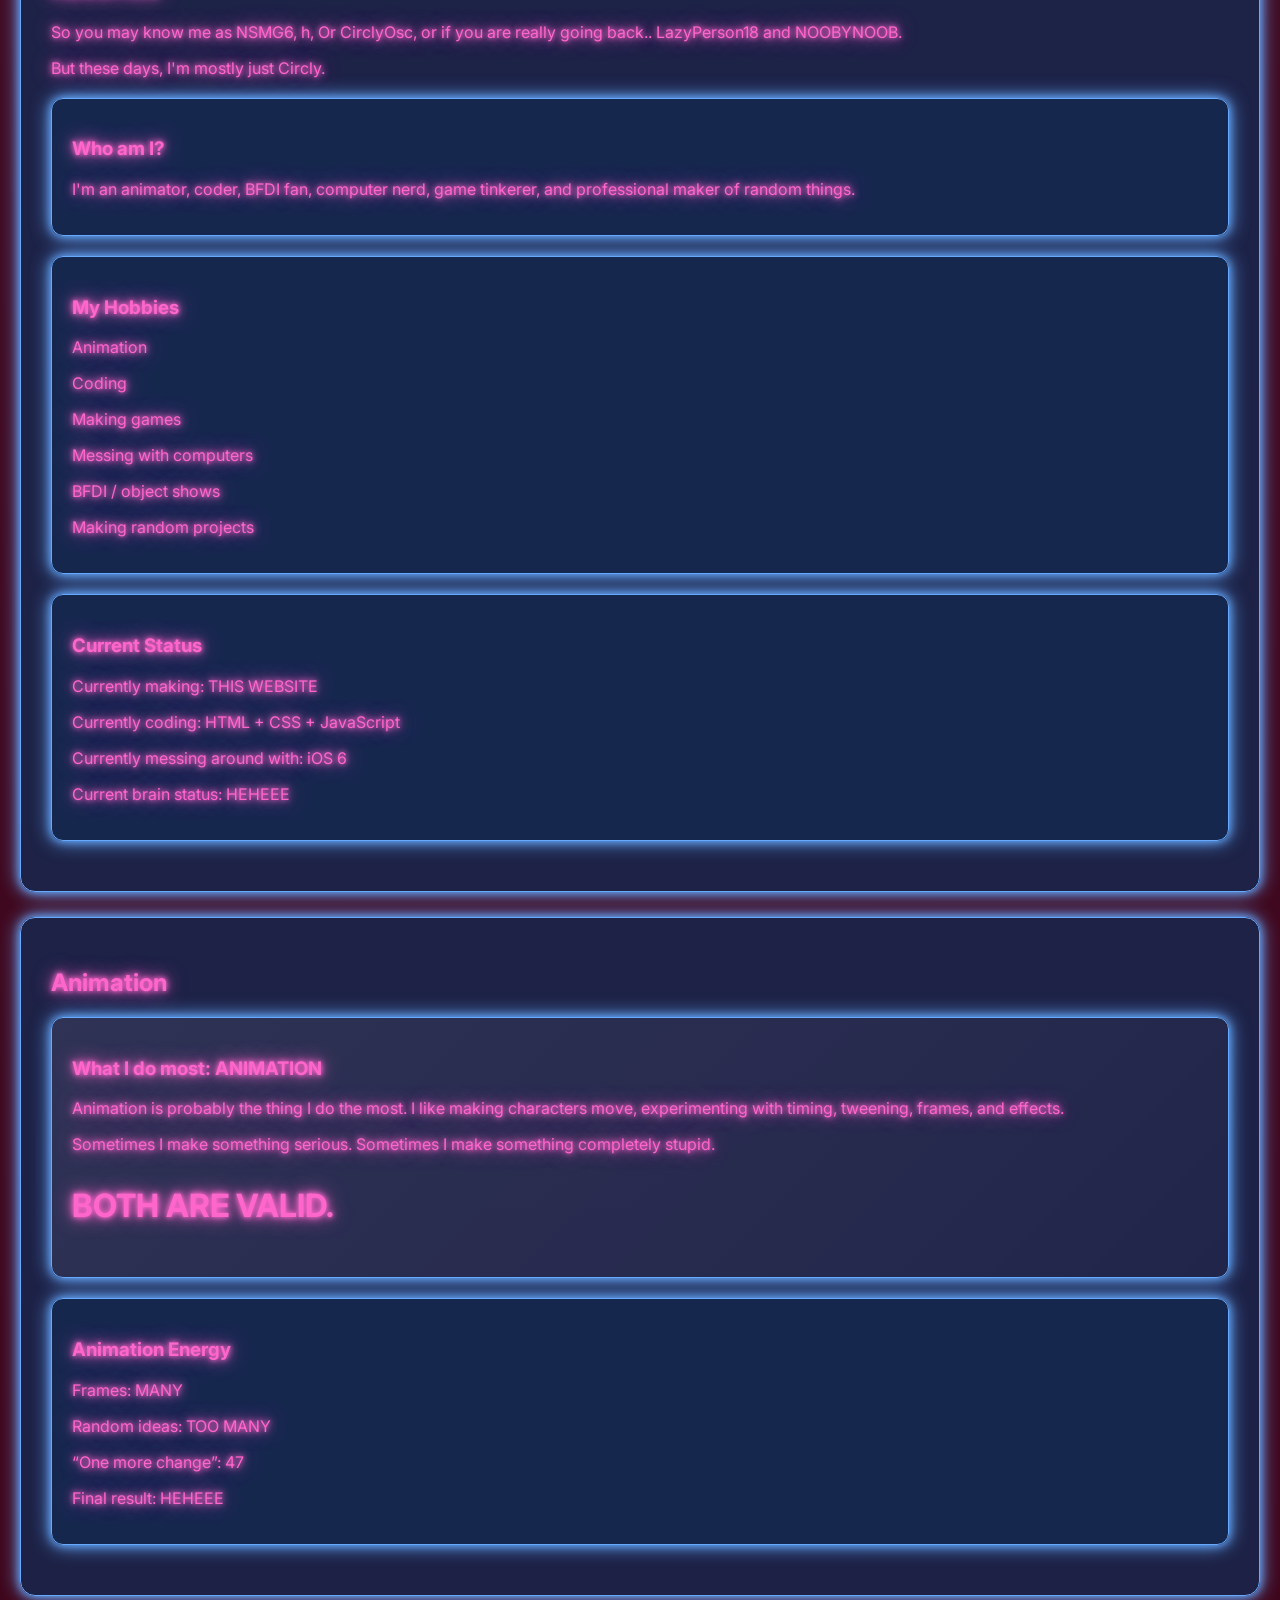
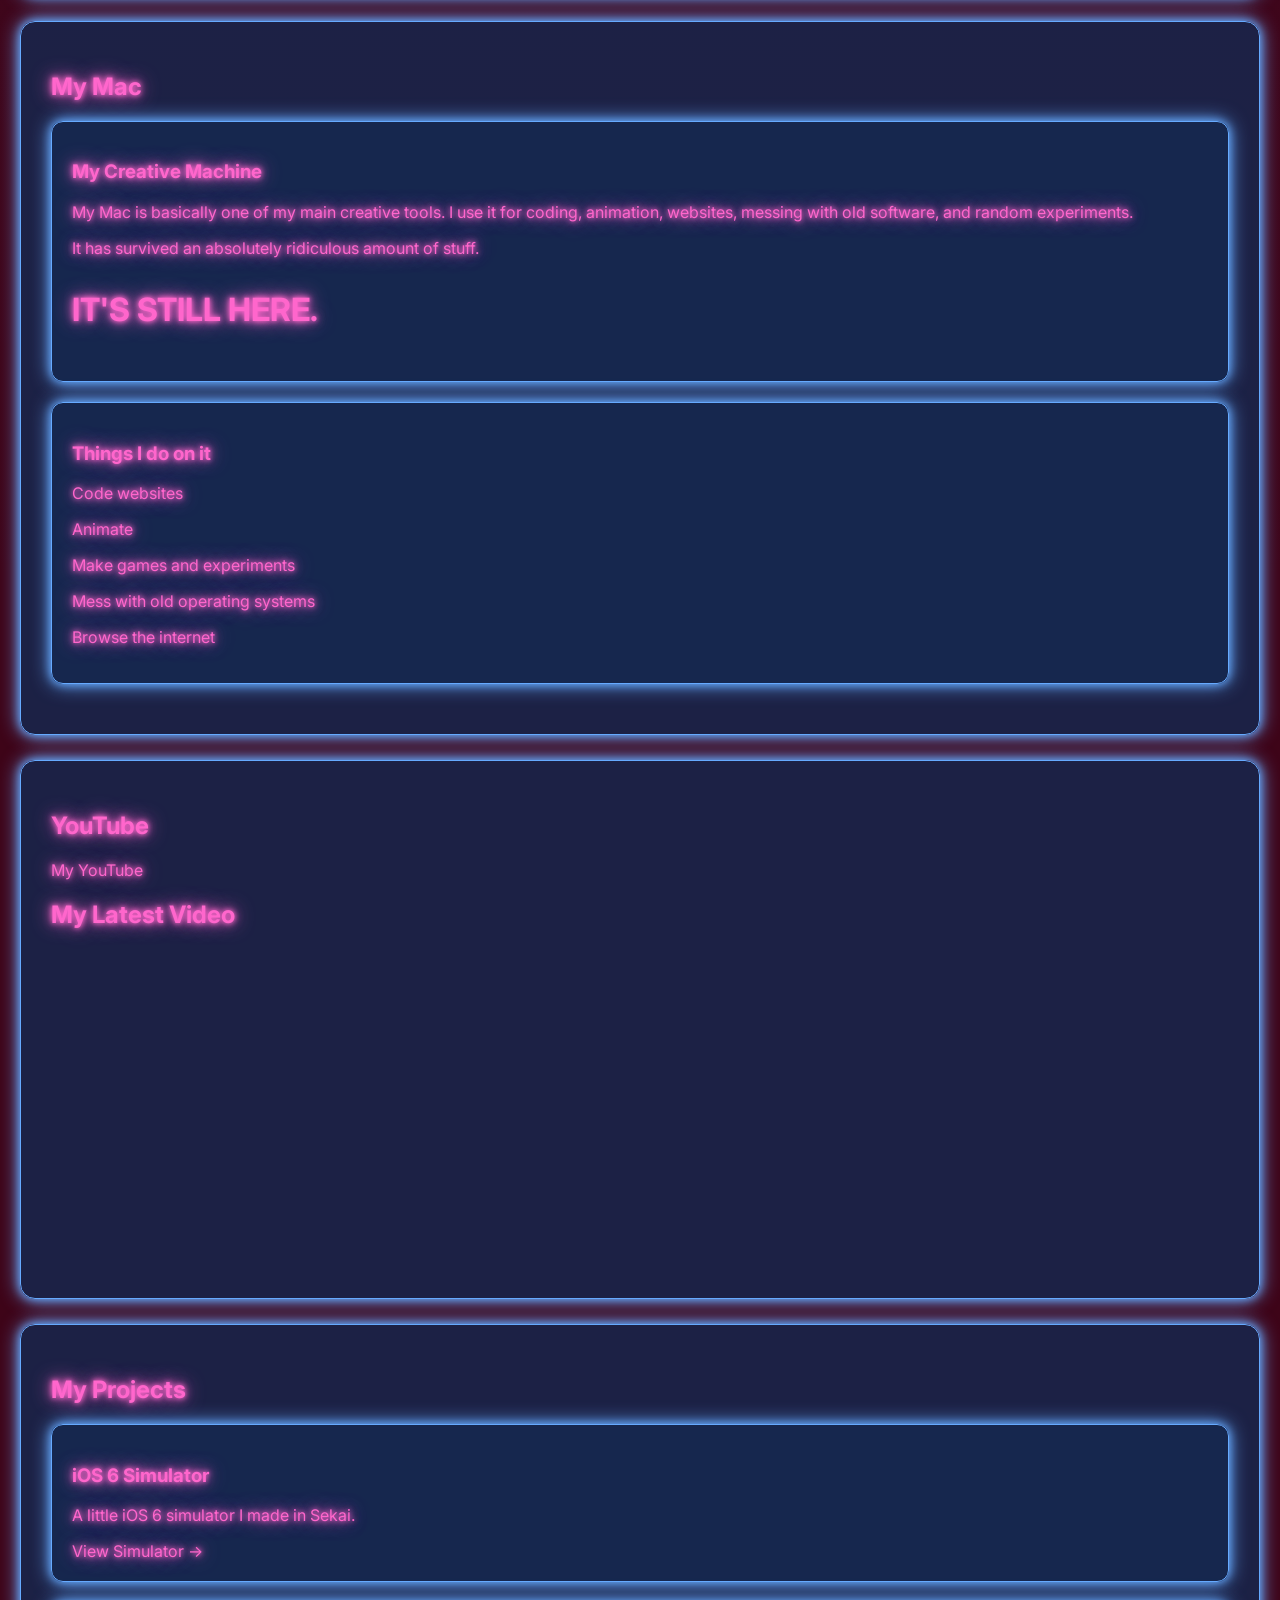
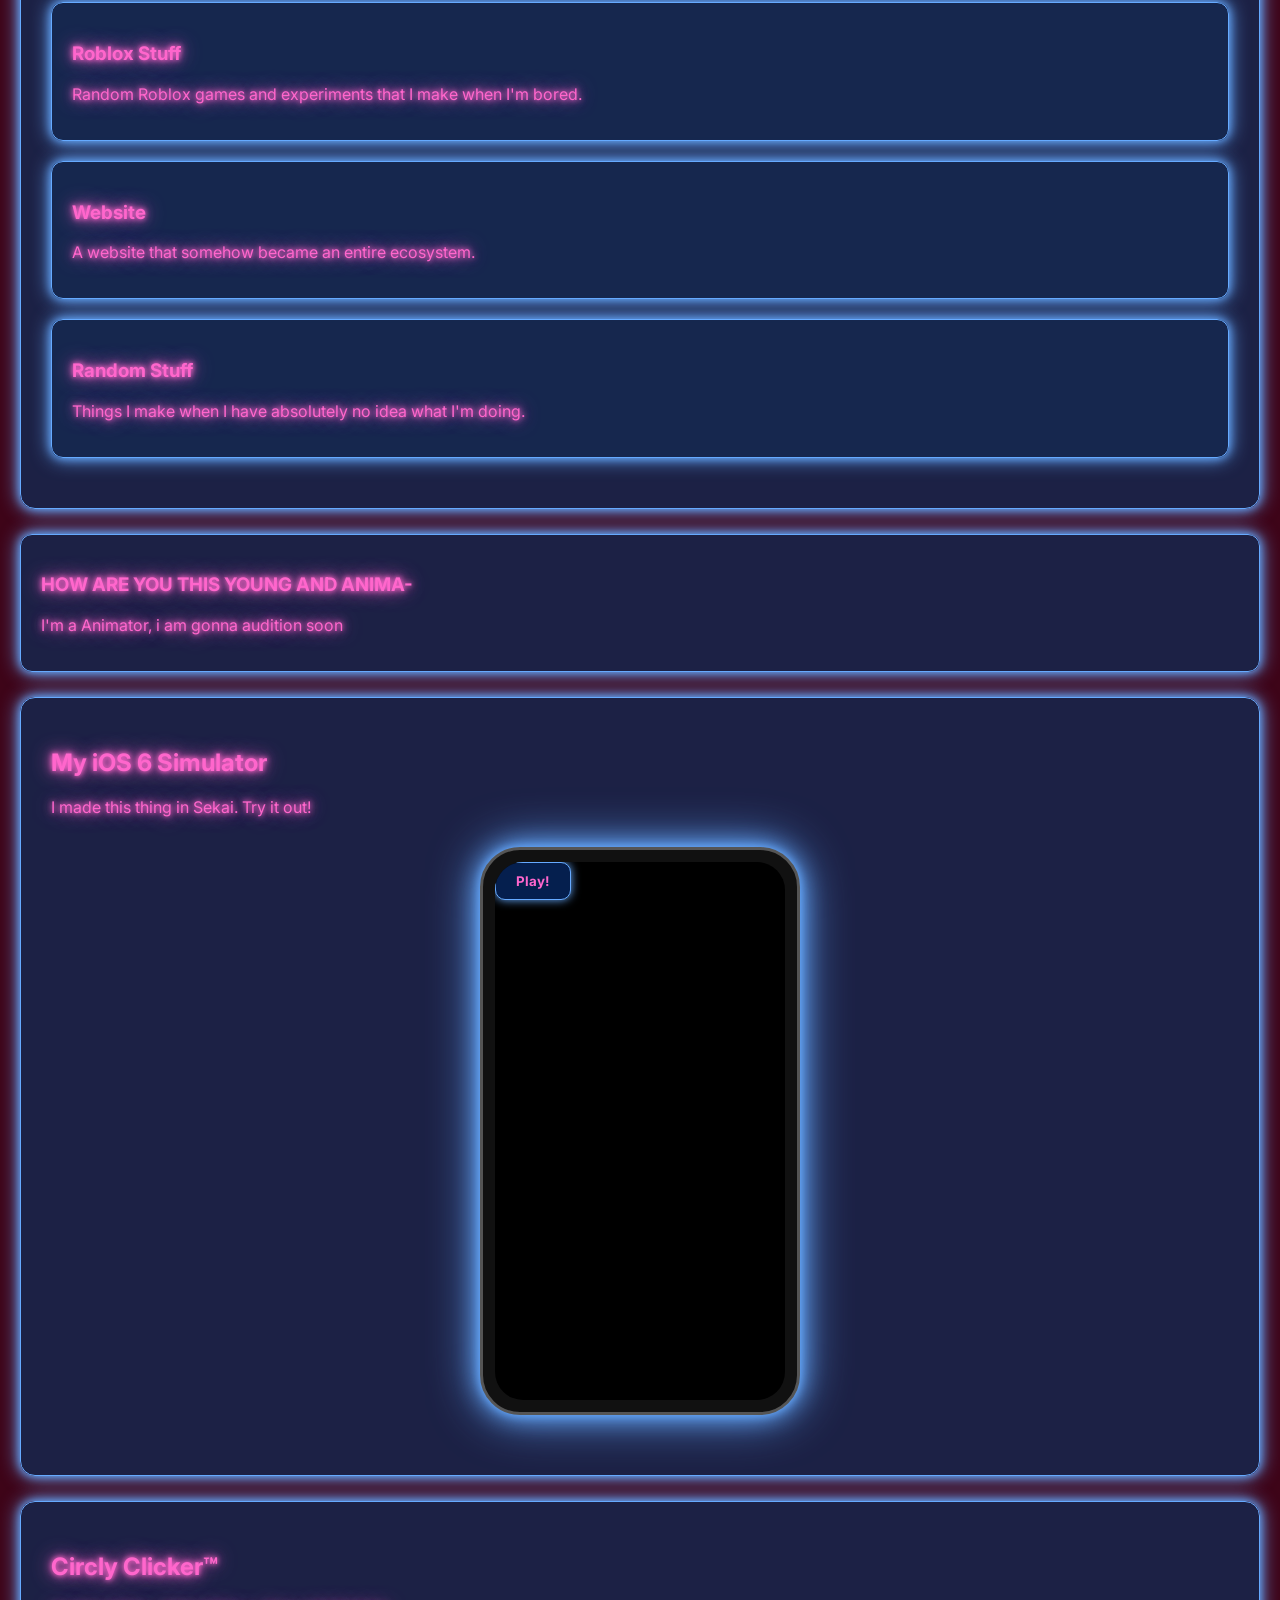
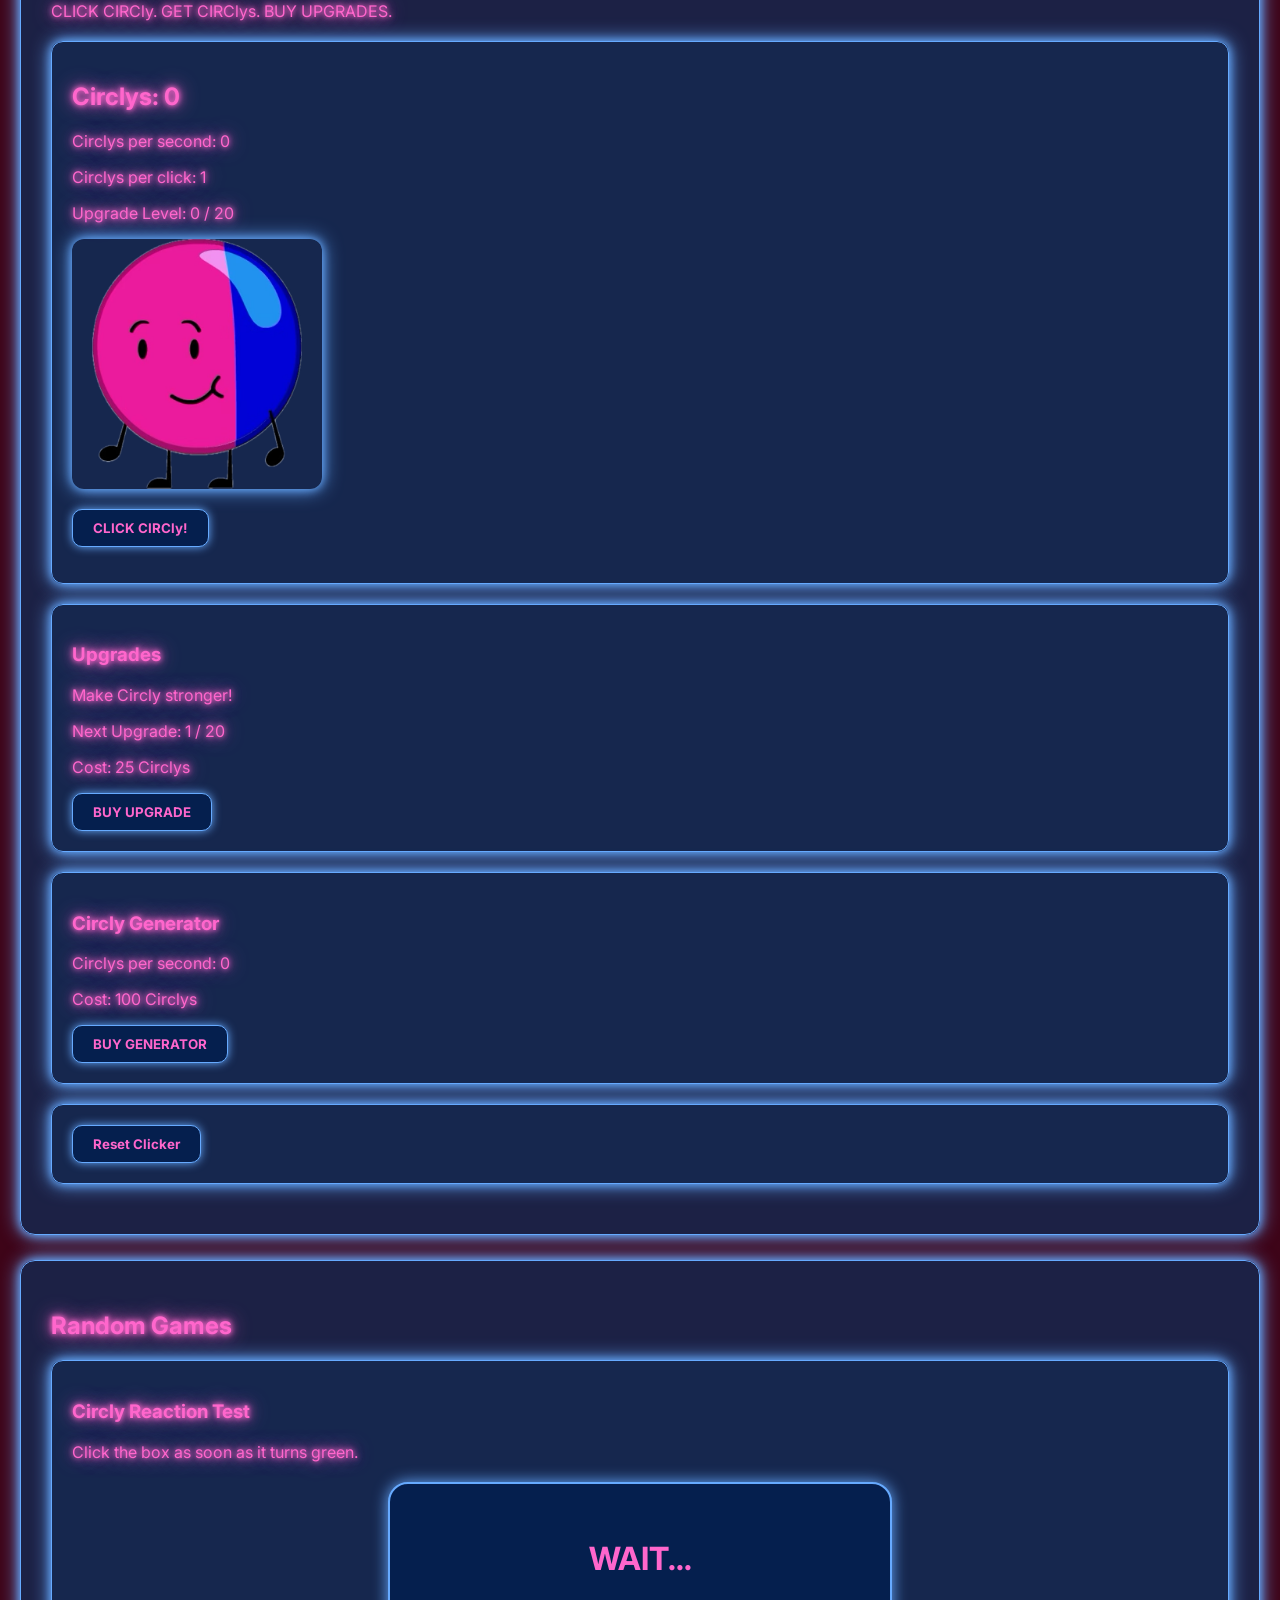
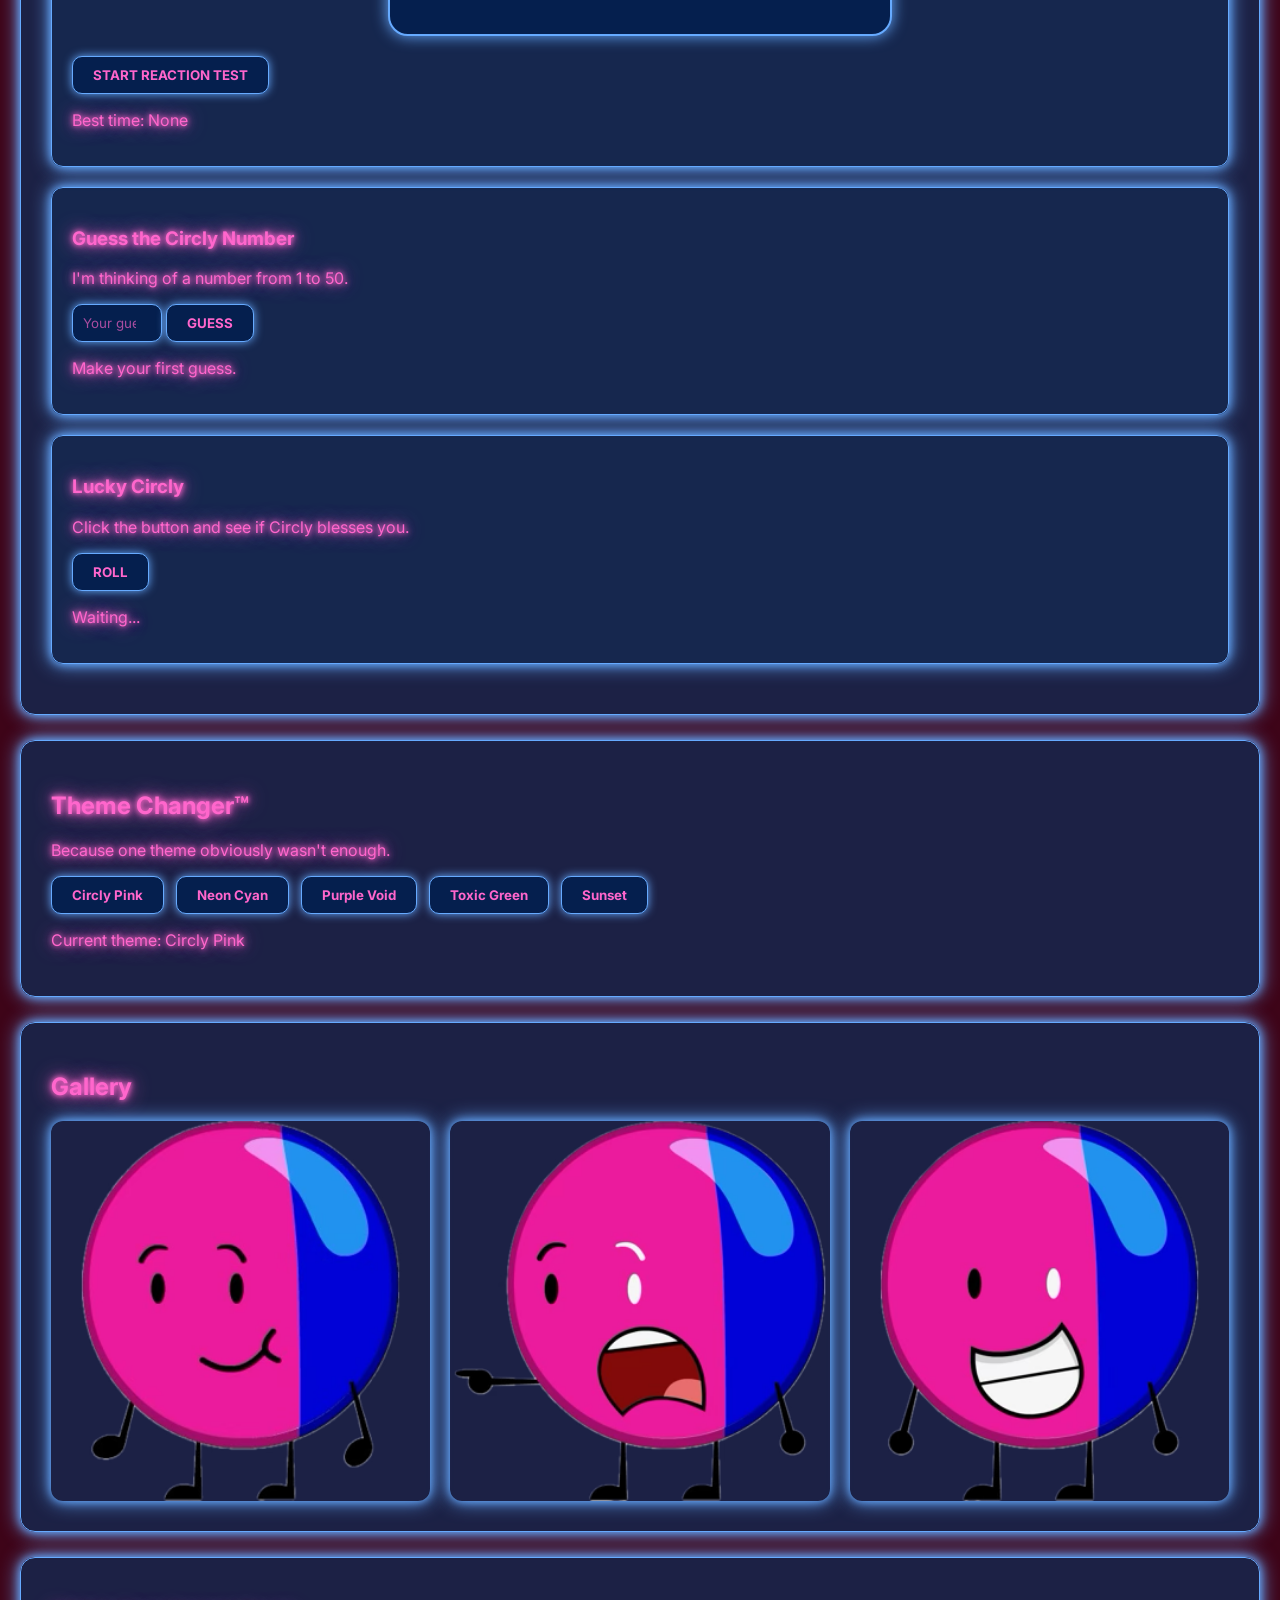
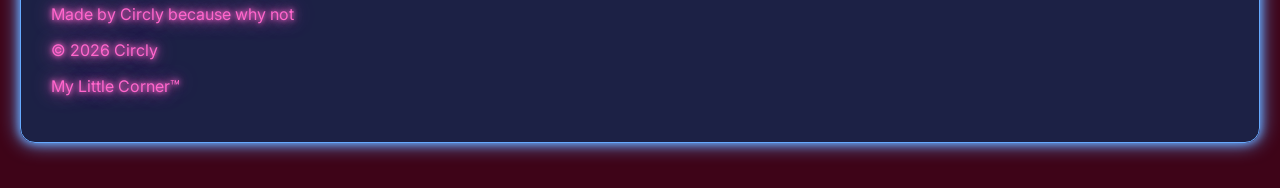
==== commit 5f6e35fe: "Update index.html" ====
--- a/index.html
+++ b/index.html
@@ -374,6 +374,17 @@
 
     </section>
 
+            <div class="card">
+
+            <h3>HOW ARE YOU THIS YOUNG AND ANIMA-</h3>
+
+            <p>
+               I'm a Animator, i am gonna audition soon
+            </p>
+
+        </div>
+
+    </section>
 
     <!-- iOS 6 Simulator -->
 
@@ -1184,6 +1195,7 @@
         }
 
 
+
         /* =========================
            LUCKY CIRCLY
            ========================= */
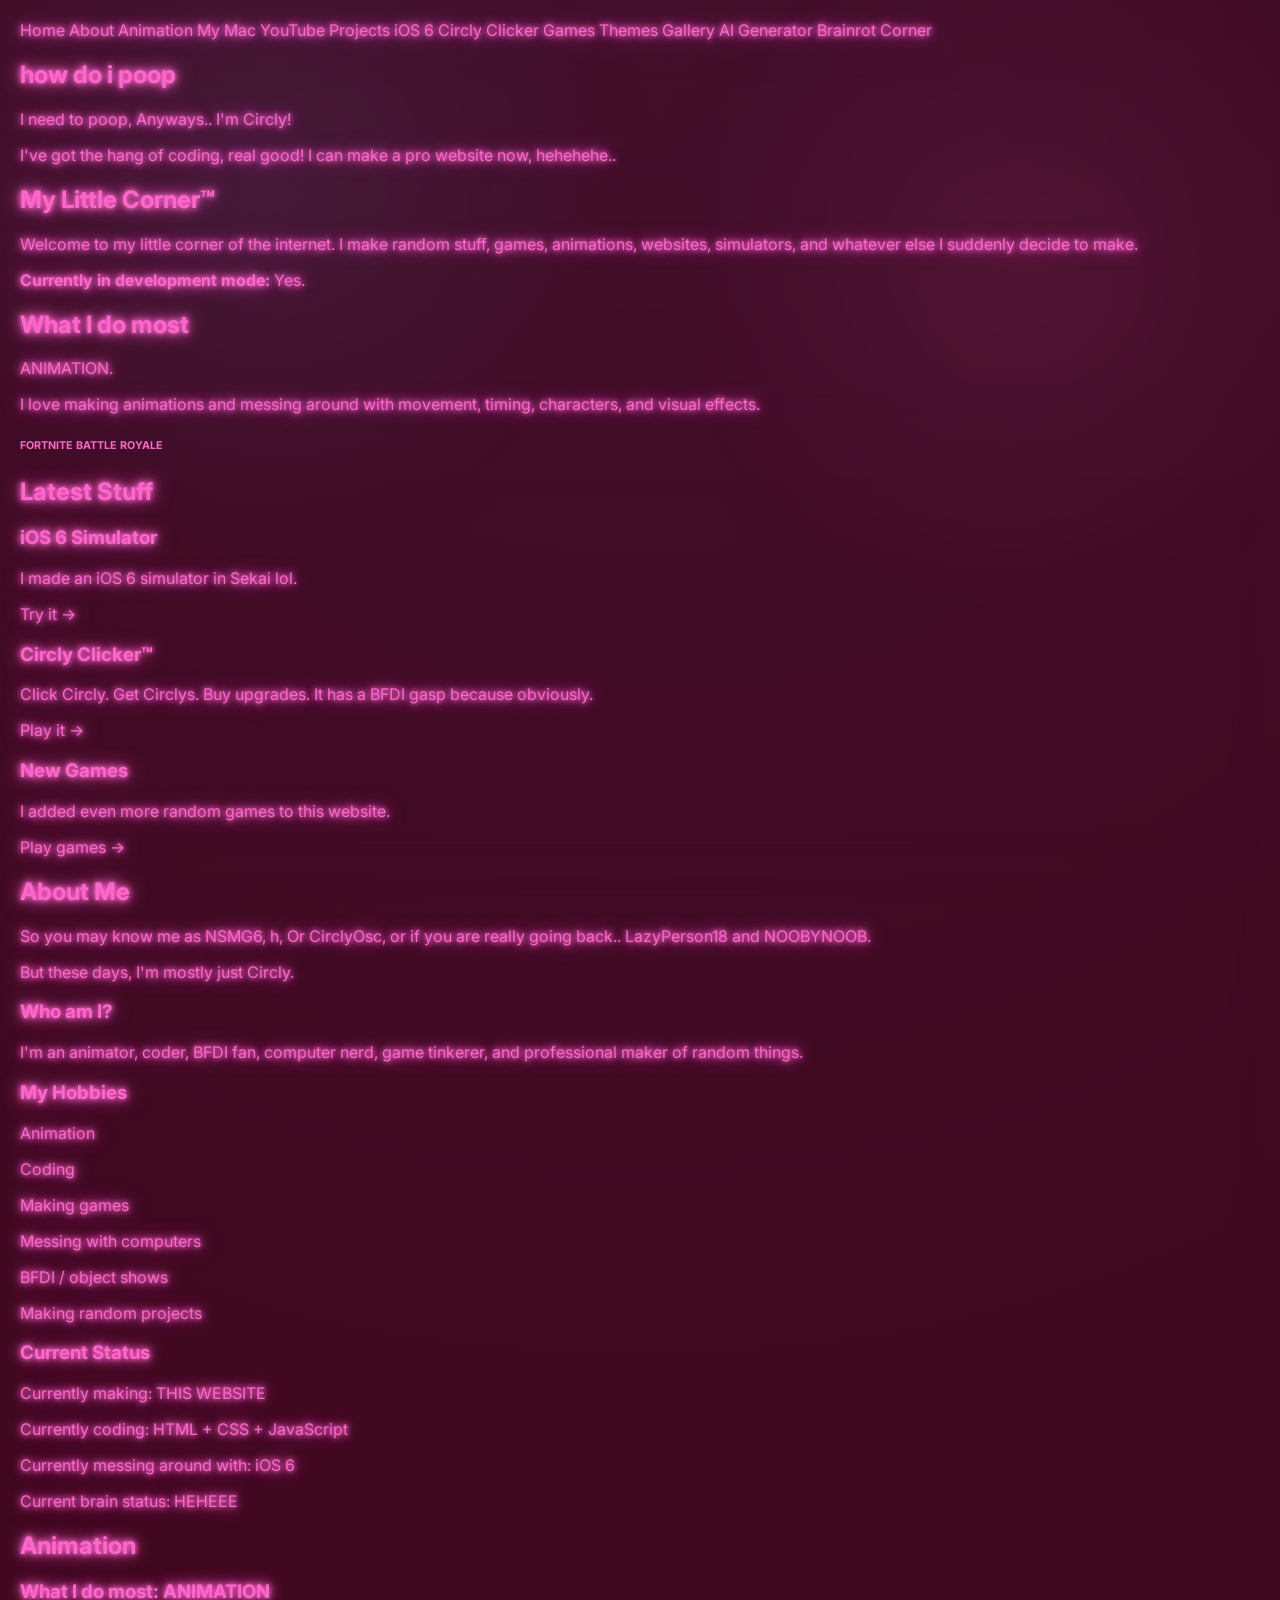
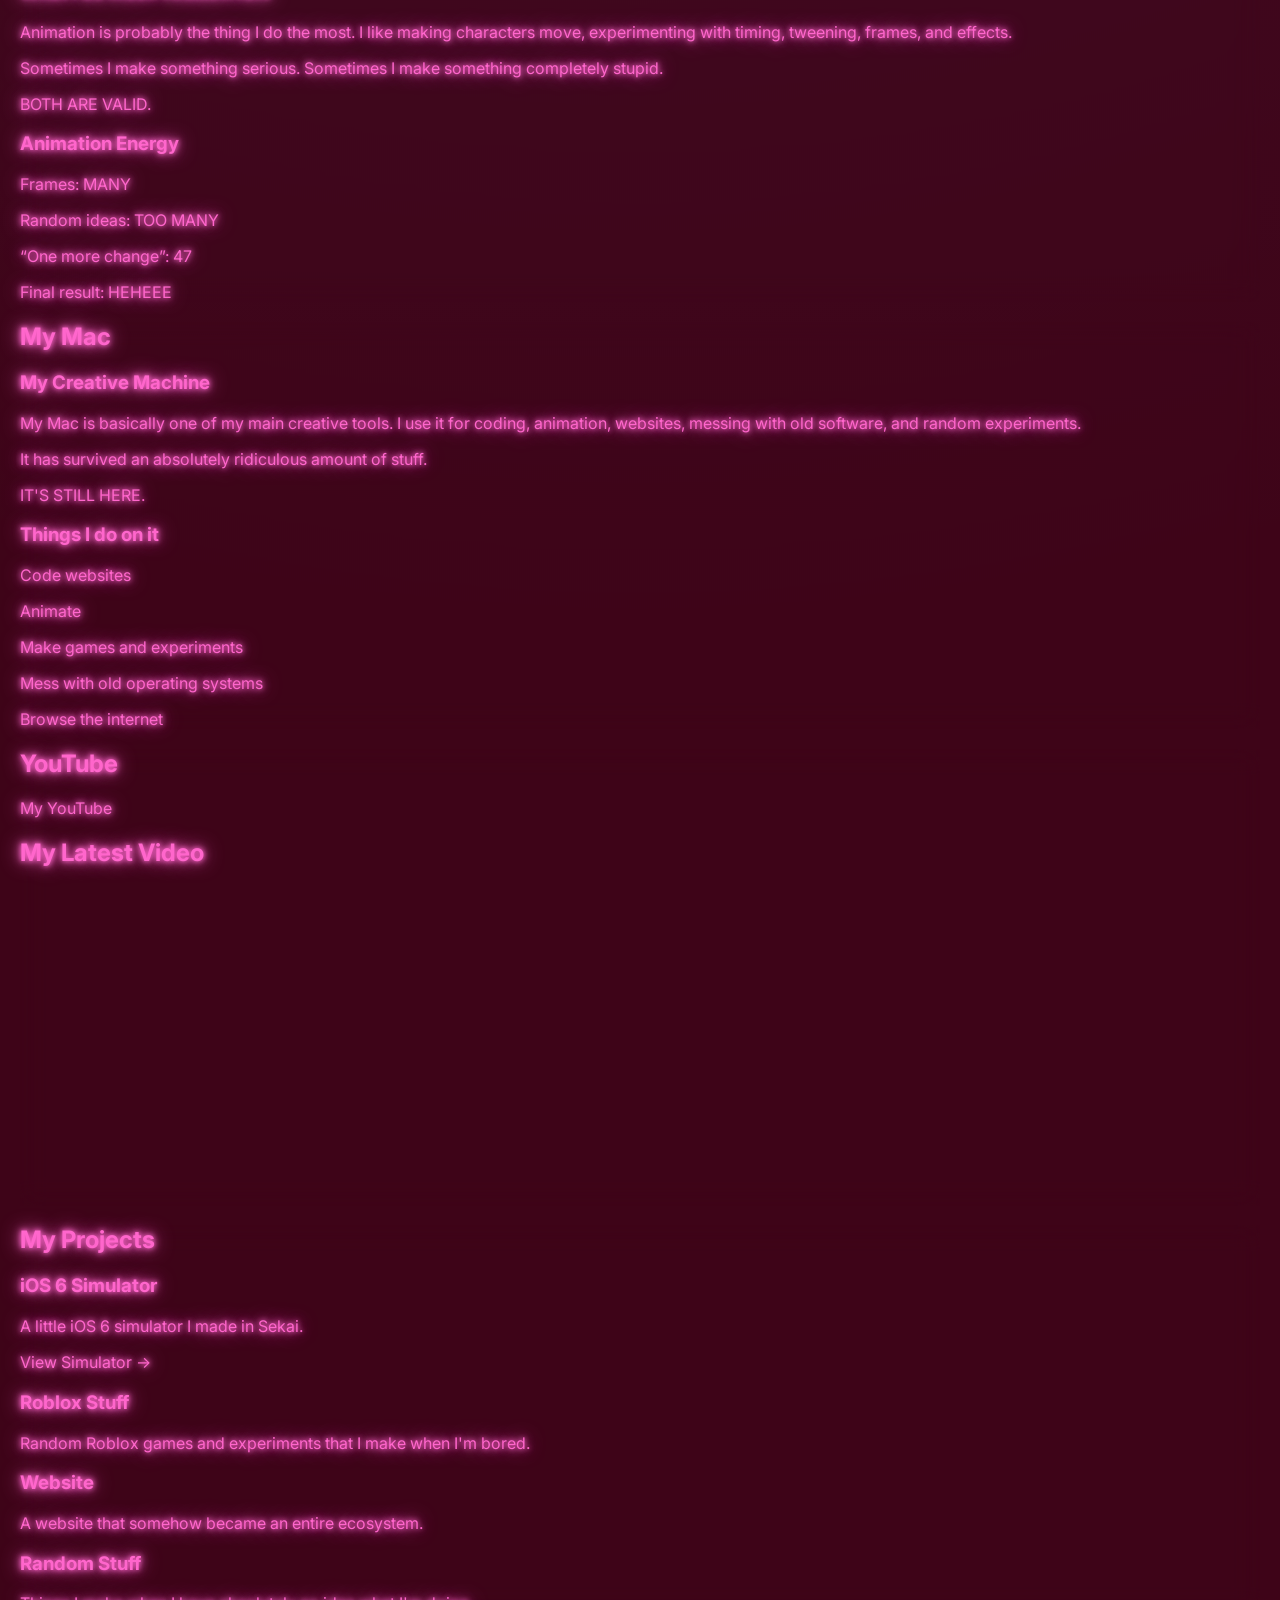
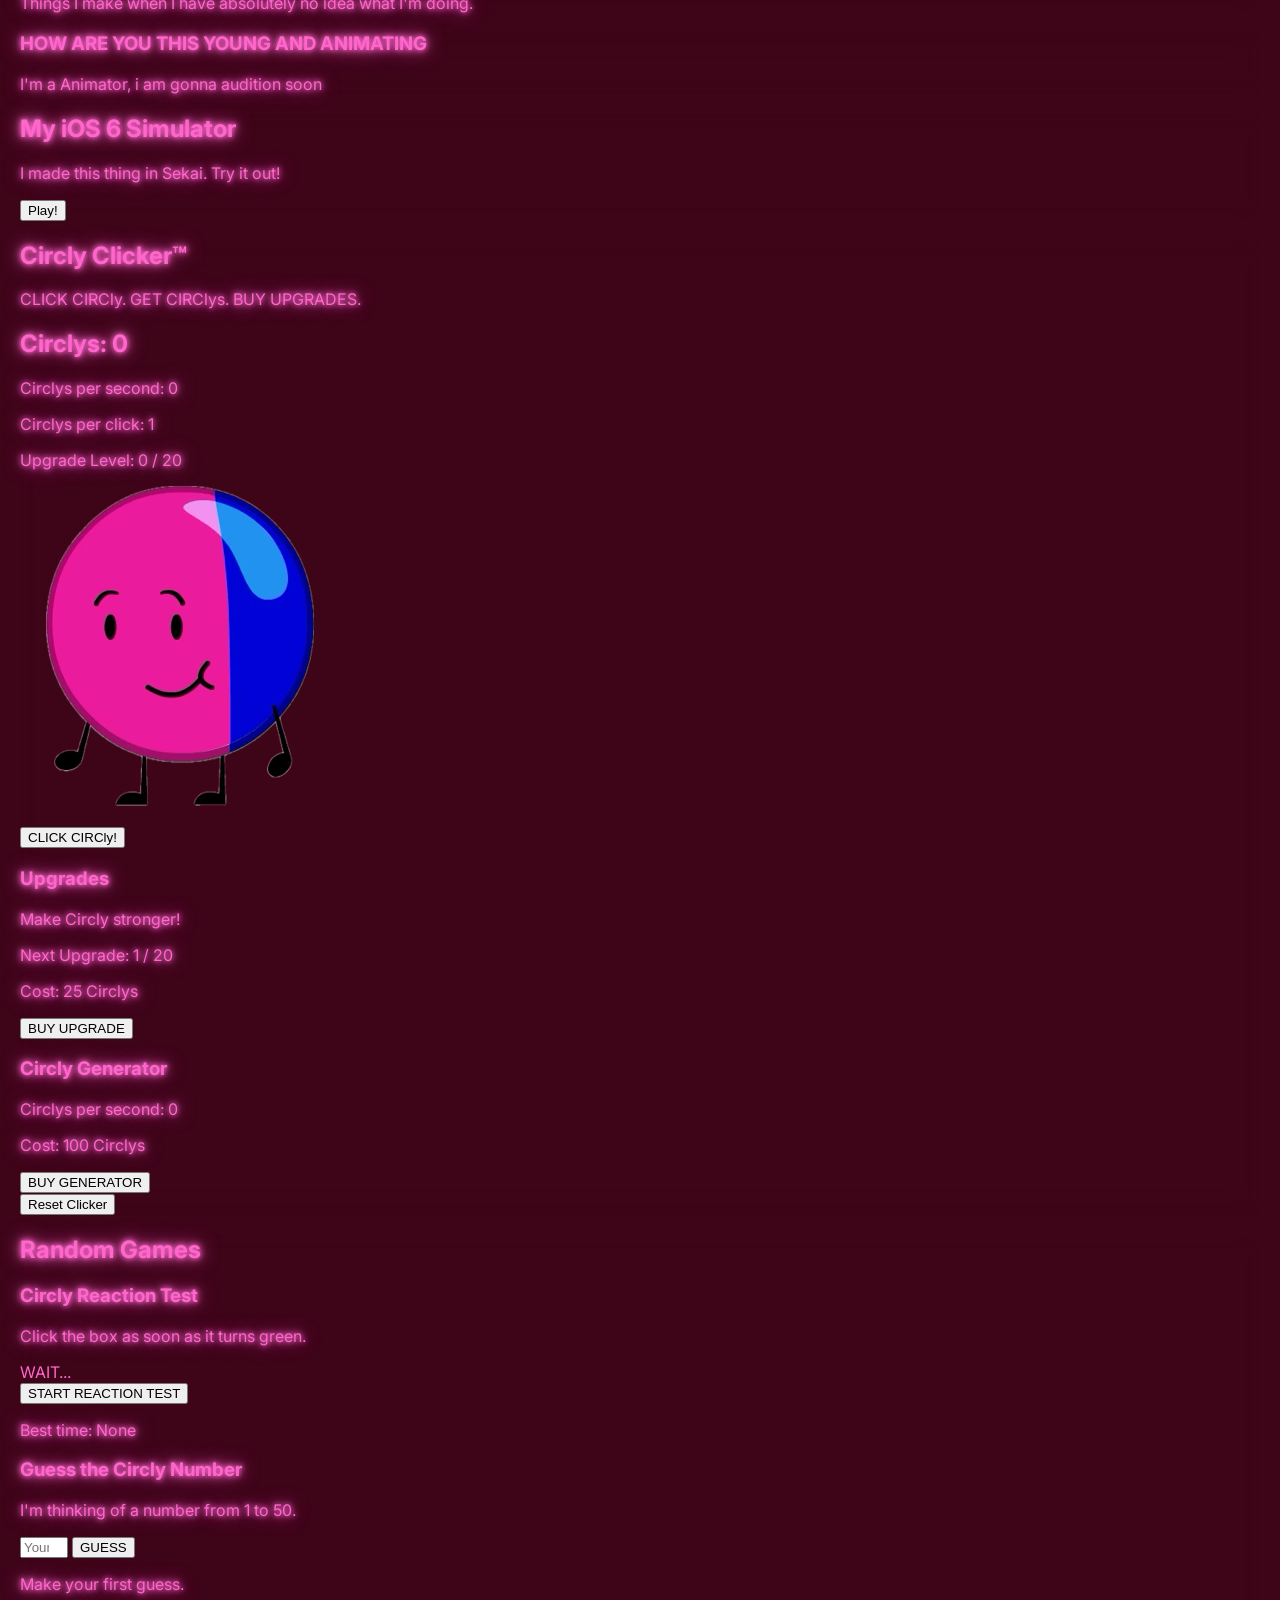
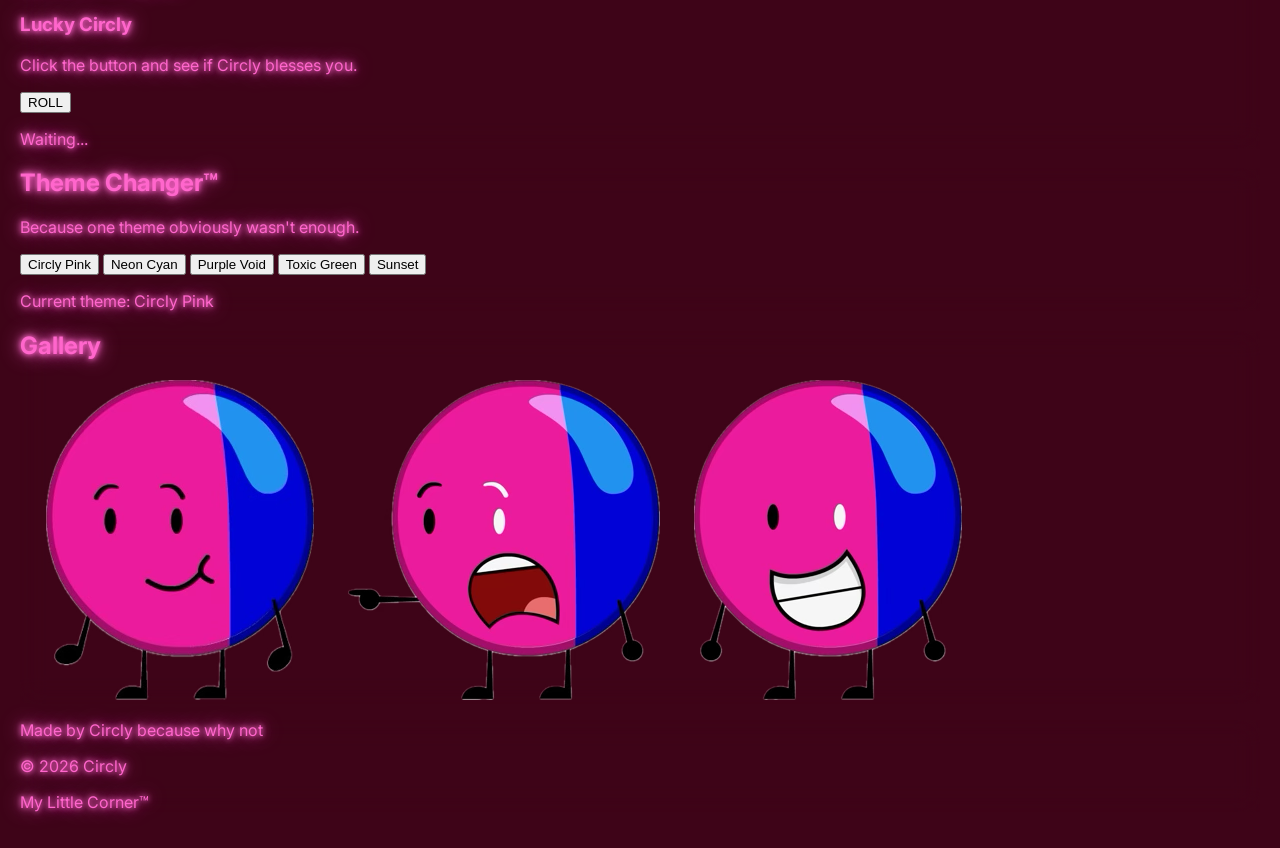
==== commit 026e93c9: "Update index.html" ====
--- a/index.html
+++ b/index.html
@@ -376,7 +376,7 @@
 
             <div class="card">
 
-            <h3>HOW ARE YOU THIS YOUNG AND ANIMA-</h3>
+            <h3>HOW ARE YOU THIS YOUNG AND ANIMATING</h3>
 
             <p>
                I'm a Animator, i am gonna audition soon
--- a/css/mything.css
+++ b/css/mything.css
@@ -1,751 +1,48 @@
 @import url('https://fonts.googleapis.com/css2?family=Inter:wght@400;700&display=swap');
 
-
-/* =========================
-   THEME VARIABLES
-   ========================= */
-
 :root {
-
     --theme-background: #3e0418;
     --theme-text: #ff66cc;
     --theme-accent: #66aaff;
     --theme-panel: rgba(20, 40, 80, 0.8);
     --theme-nav: rgba(5, 25, 65, 0.9);
     --theme-button: #051f4e;
-
 }
 
+html { scroll-behavior: smooth; }
 
-/* =========================
-   GLOBAL
-   ========================= */
-
-html {
-    scroll-behavior: smooth;
+body {
+    background: radial-gradient(circle at top, rgba(120,150,255,.08), transparent 40%), var(--theme-background);
+    color: var(--theme-text);
+    font-family: 'Inter', sans-serif;
+    margin: 0;
+    padding: 20px;
+    min-height: 100vh;
+    transition: background .35s ease,color .35s ease;
 }
 
-
-body {
-
-    background:
-        radial-gradient(
-            circle at top,
-            rgba(120, 150, 255, 0.08),
-            transparent 40%
-        ),
-        var(--theme-background);
-
-    color:
-        var(--theme-text);
-
-    font-family:
-        'Inter',
-        sans-serif;
-
-    margin:
-        0;
-
-    padding:
-        20px;
-
-    min-height:
-        100vh;
-
-    transition:
-        background 0.35s ease,
-        color 0.35s ease;
-
+h1,h2,h3,p,span,a {
+    color: var(--theme-text);
+    text-shadow: 0 0 5px var(--theme-text),0 0 10px var(--theme-text),0 0 20px var(--theme-text);
 }
 
+a{text-decoration:none;display:inline-block;transition:all .2s ease;}
+a:hover{color:var(--theme-accent);text-shadow:0 0 5px var(--theme-accent),0 0 10px var(--theme-accent),0 0 20px var(--theme-accent),0 0 40px var(--theme-accent);transform:scale(1.1);}
 
-/* =========================
-   GLOWING TEXT
-   ========================= */
-
-h1,
-h2,
-h3,
-p,
-span,
-a {
-
-    color:
-        var(--theme-text);
-
-    text-shadow:
-        0 0 5px var(--theme-text),
-        0 0 10px var(--theme-text),
-        0 0 20px var(--theme-text);
-
+nav,section,.card{
+backdrop-filter:blur(12px);
+-webkit-backdrop-filter:blur(12px);
 }
 
-
-/* =========================
-   LINKS
-   ========================= */
-
-a {
-
-    text-decoration:
-        none;
-
-    display:
-        inline-block;
-
-    transition:
-        all 0.2s ease;
-
+body::before{
+content:'';
+position:fixed;
+inset:0;
+pointer-events:none;
+background:radial-gradient(circle at 20% 20%,rgba(102,170,255,.08),transparent 30%),radial-gradient(circle at 80% 30%,rgba(255,102,204,.08),transparent 30%);
 }
 
-
-a:hover {
-
-    color:
-        var(--theme-accent);
-
-    text-shadow:
-        0 0 5px var(--theme-accent),
-        0 0 10px var(--theme-accent),
-        0 0 20px var(--theme-accent),
-        0 0 40px var(--theme-accent);
-
-    transform:
-        scale(1.1);
-
-}
-
-
-/* =========================
-   NAVIGATION
-   ========================= */
-
-nav {
-
-    display:
-        flex;
-
-    justify-content:
-        center;
-
-    align-items:
-        center;
-
-    gap:
-        25px;
-
-    flex-wrap:
-        wrap;
-
-    background:
-        var(--theme-nav);
-
-    border:
-        1px solid var(--theme-accent);
-
-    border-radius:
-        15px;
-
-    padding:
-        18px;
-
-    margin-bottom:
-        30px;
-
-    box-shadow:
-        0 0 10px var(--theme-accent),
-        0 0 20px var(--theme-accent);
-
-}
-
-
-/* =========================
-   SECTIONS
-   ========================= */
-
-section {
-
-    background:
-        var(--theme-panel);
-
-    border:
-        1px solid var(--theme-accent);
-
-    border-radius:
-        15px;
-
-    padding:
-        30px;
-
-    margin:
-        25px 0;
-
-    box-shadow:
-        0 0 10px var(--theme-accent),
-        0 0 20px var(--theme-accent);
-
-    transition:
-        all 0.3s ease;
-
-}
-
-
-section:hover {
-
-    box-shadow:
-        0 0 15px var(--theme-accent),
-        0 0 30px var(--theme-accent),
-        0 0 50px var(--theme-accent);
-
-}
-
-
-/* =========================
-   CARDS
-   ========================= */
-
-.card {
-
-    background:
-        var(--theme-panel);
-
-    border:
-        1px solid var(--theme-accent);
-
-    border-radius:
-        12px;
-
-    padding:
-        20px;
-
-    margin:
-        20px 0;
-
-    box-shadow:
-        0 0 10px var(--theme-accent),
-        0 0 20px var(--theme-accent);
-
-    transition:
-        all 0.3s ease;
-
-}
-
-
-.card:hover {
-
-    transform:
-        translateY(-5px);
-
-    box-shadow:
-        0 0 15px var(--theme-accent),
-        0 0 30px var(--theme-accent),
-        0 0 50px var(--theme-accent);
-
-}
-
-
-.highlight-card {
-
-    background:
-        linear-gradient(
-            135deg,
-            rgba(255,255,255,0.08),
-            rgba(255,255,255,0.02)
-        );
-
-}
-
-
-.big-text {
-
-    font-size:
-        2rem;
-
-    font-weight:
-        700;
-
-}
-
-
-/* =========================
-   IMAGES
-   ========================= */
-
-img {
-
-    max-width:
-        100%;
-
-    height:
-        auto;
-
-    border-radius:
-        12px;
-
-    box-shadow:
-        0 0 10px var(--theme-accent),
-        0 0 20px var(--theme-accent);
-
-    transition:
-        all 0.3s ease;
-
-}
-
-
-img:hover {
-
-    transform:
-        scale(1.03);
-
-    box-shadow:
-        0 0 15px var(--theme-accent),
-        0 0 30px var(--theme-accent);
-
-}
-
-
-/* =========================
-   BUTTONS
-   ========================= */
-
-button {
-
-    background:
-        var(--theme-button);
-
-    color:
-        var(--theme-text);
-
-    font-family:
-        'Inter',
-        sans-serif;
-
-    font-weight:
-        700;
-
-    border:
-        1px solid var(--theme-accent);
-
-    border-radius:
-        10px;
-
-    padding:
-        10px 20px;
-
-    cursor:
-        pointer;
-
-    box-shadow:
-        0 0 10px var(--theme-accent);
-
-    transition:
-        all 0.2s ease;
-
-}
-
-
-button:hover {
-
-    color:
-        var(--theme-accent);
-
-    border-color:
-        var(--theme-accent);
-
-    box-shadow:
-        0 0 10px var(--theme-accent),
-        0 0 20px var(--theme-accent),
-        0 0 30px var(--theme-accent);
-
-    transform:
-        scale(1.05);
-
-}
-
-
-/* =========================
-   INPUTS
-   ========================= */
-
-input {
-
-    background:
-        var(--theme-button);
-
-    color:
-        var(--theme-text);
-
-    border:
-        1px solid var(--theme-accent);
-
-    border-radius:
-        10px;
-
-    padding:
-        10px;
-
-    font-family:
-        'Inter',
-        sans-serif;
-
-    box-shadow:
-        0 0 10px var(--theme-accent);
-
-}
-
-
-input::placeholder {
-
-    color:
-        var(--theme-text);
-
-    opacity:
-        0.65;
-
-}
-
-
-/* =========================
-   iOS 6 SIMULATOR
-   ========================= */
-
-.iphone-frame {
-
-    width:
-        320px;
-
-    height:
-        568px;
-
-    margin:
-        30px auto;
-
-    padding:
-        12px;
-
-    background:
-        #111;
-
-    border:
-        3px solid #555;
-
-    border-radius:
-        40px;
-
-    box-shadow:
-        0 0 10px var(--theme-accent),
-        0 0 25px var(--theme-accent),
-        0 0 50px var(--theme-accent);
-
-    box-sizing:
-        border-box;
-
-}
-
-
-.iphone-screen {
-
-    width:
-        100%;
-
-    height:
-        100%;
-
-    overflow:
-        hidden;
-
-    border-radius:
-        28px;
-
-    background:
-        black;
-
-}
-
-
-.iphone-screen iframe {
-
-    width:
-        100%;
-
-    height:
-        100%;
-
-    border:
-        none;
-
-}
-
-
-/* =========================
-   CIRCLY CLICKER
-   ========================= */
-
-#circlyClicker {
-
-    cursor:
-        pointer;
-
-    max-width:
-        250px;
-
-    user-select:
-        none;
-
-    -webkit-user-drag:
-        none;
-
-}
-
-
-.circly-pressed {
-
-    transform:
-        scale(
-            0.82,
-            0.72
-        )
-        rotate(
-            -3deg
-        ) !important;
-
-}
-
-
-.circly-release {
-
-    animation:
-        circlyBounce
-        0.22s
-        ease-out;
-
-}
-
-
-@keyframes circlyBounce {
-
-    0% {
-
-        transform:
-            scale(
-                0.82,
-                0.72
-            )
-            rotate(
-                -3deg
-            );
-
-    }
-
-    45% {
-
-        transform:
-            scale(
-                1.08,
-                0.94
-            )
-            rotate(
-                2deg
-            );
-
-    }
-
-    75% {
-
-        transform:
-            scale(
-                0.97,
-                1.03
-            )
-            rotate(
-                -1deg
-            );
-
-    }
-
-    100% {
-
-        transform:
-            scale(
-                1,
-                1
-            )
-            rotate(
-                0deg
-            );
-
-    }
-
-}
-
-
-/* =========================
-   REACTION GAME
-   ========================= */
-
-.reaction-box {
-
-    width:
-        min(
-            100%,
-            500px
-        );
-
-    height:
-        150px;
-
-    margin:
-        20px auto;
-
-    display:
-        flex;
-
-    align-items:
-        center;
-
-    justify-content:
-        center;
-
-    border:
-        2px solid var(--theme-accent);
-
-    border-radius:
-        20px;
-
-    background:
-        var(--theme-button);
-
-    color:
-        var(--theme-text);
-
-    font-size:
-        2rem;
-
-    font-weight:
-        700;
-
-    box-shadow:
-        0 0 15px var(--theme-accent);
-
-    cursor:
-        pointer;
-
-    transition:
-        all 0.15s ease;
-
-}
-
-
-.reaction-ready {
-
-    background:
-        #16a765 !important;
-
-    color:
-        white !important;
-
-    box-shadow:
-        0 0 20px #32ff9b !important;
-
-}
-
-
-/* =========================
-   THEME BUTTONS
-   ========================= */
-
-.theme-grid {
-
-    display:
-        flex;
-
-    flex-wrap:
-        wrap;
-
-    gap:
-        12px;
-
-}
-
-
-/* =========================
-   GALLERY
-   ========================= */
-
-.gallery {
-
-    display:
-        grid;
-
-    grid-template-columns:
-        repeat(
-            auto-fit,
-            minmax(
-                180px,
-                1fr
-            )
-        );
-
-    gap:
-        20px;
-
-}
-
-
-.gallery img {
-
-    width:
-        100%;
-
-    box-sizing:
-        border-box;
-
-}
-
-
-/* =========================
-   MOBILE
-   ========================= */
-
-@media (max-width: 600px) {
-
-    body {
-        padding:
-            10px;
-    }
-
-    nav {
-
-        flex-direction:
-            column;
-
-        gap:
-            15px;
-
-    }
-
-    section {
-
-        padding:
-            20px;
-
-    }
-
-    iframe {
-
-        max-width:
-            100%;
-
-    }
-
-    .iphone-frame {
-
-        width:
-            min(
-                320px,
-                90vw
-            );
-
-    }
-
-}+*{scrollbar-width:thin;scrollbar-color:var(--theme-accent) var(--theme-background);}
+::-webkit-scrollbar{width:10px;}
+::-webkit-scrollbar-thumb{background:var(--theme-accent);border-radius:999px;}
+::-webkit-scrollbar-track{background:var(--theme-background);}
